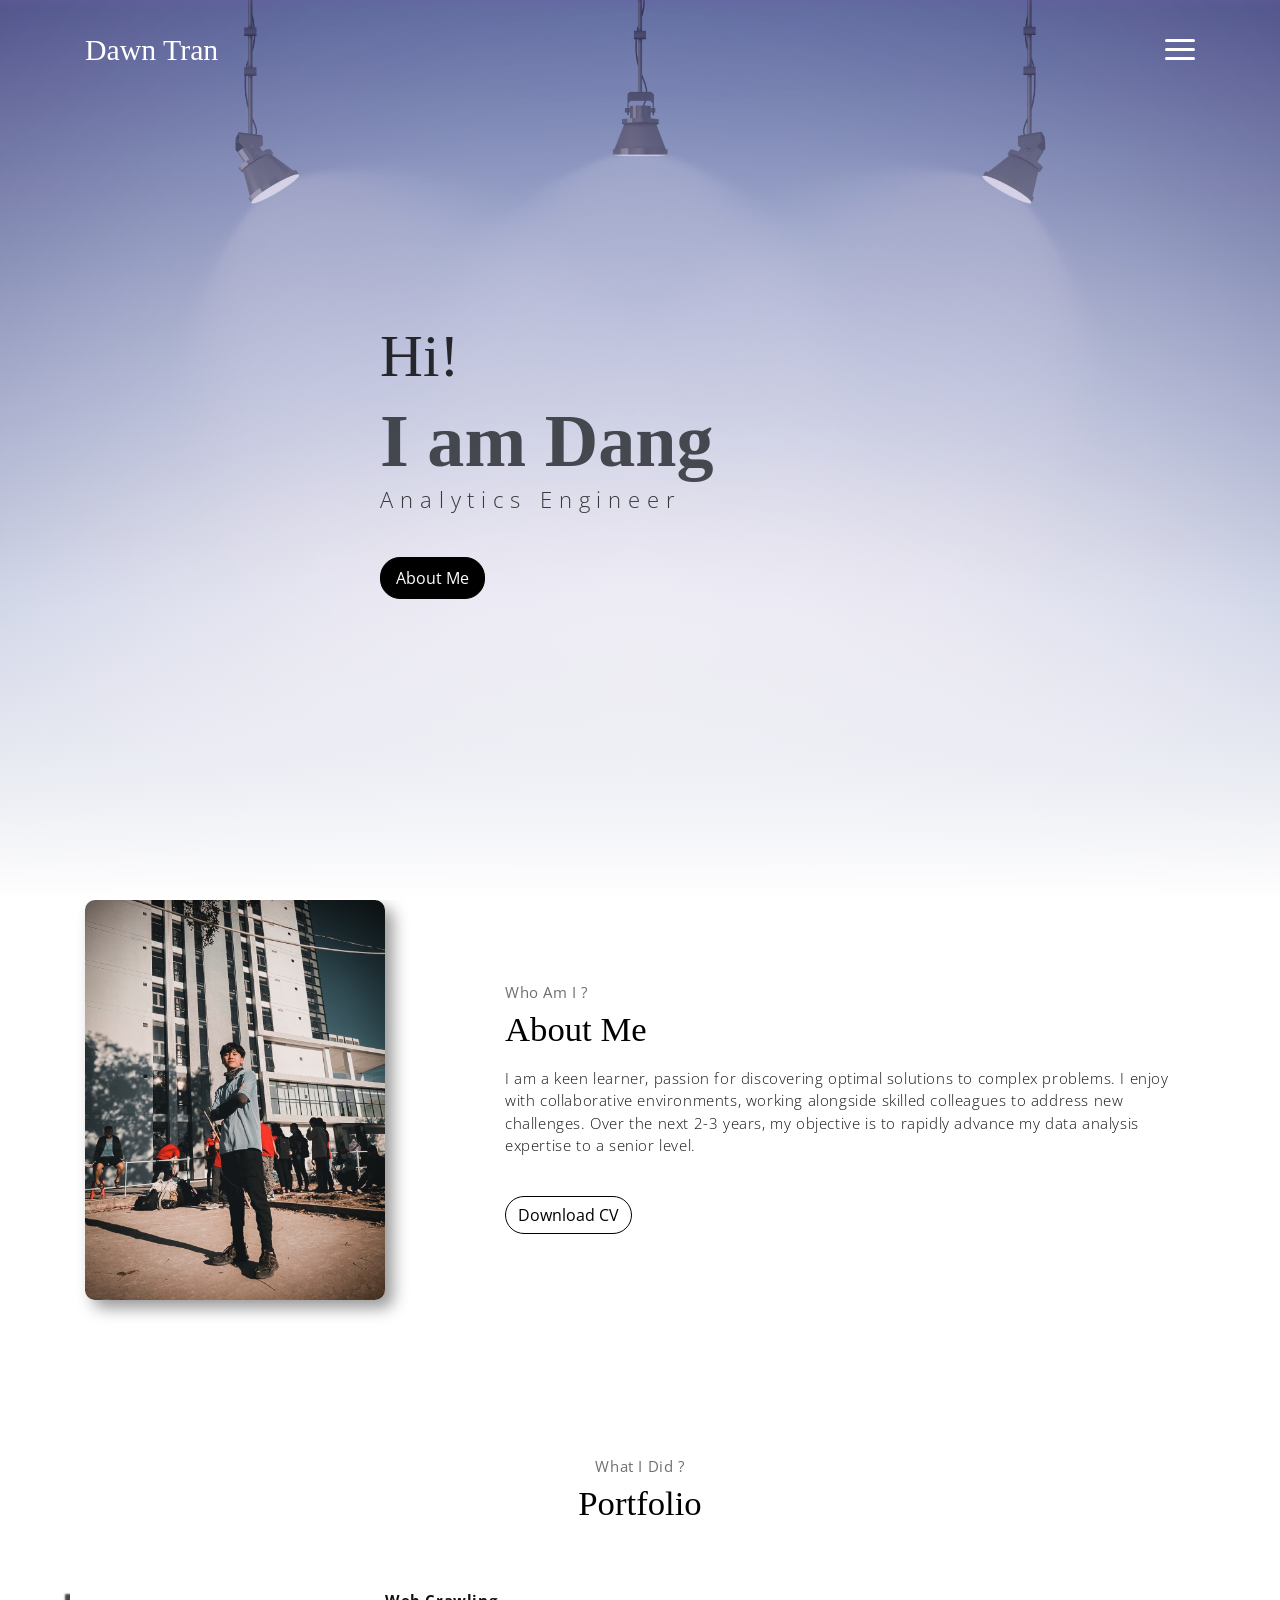
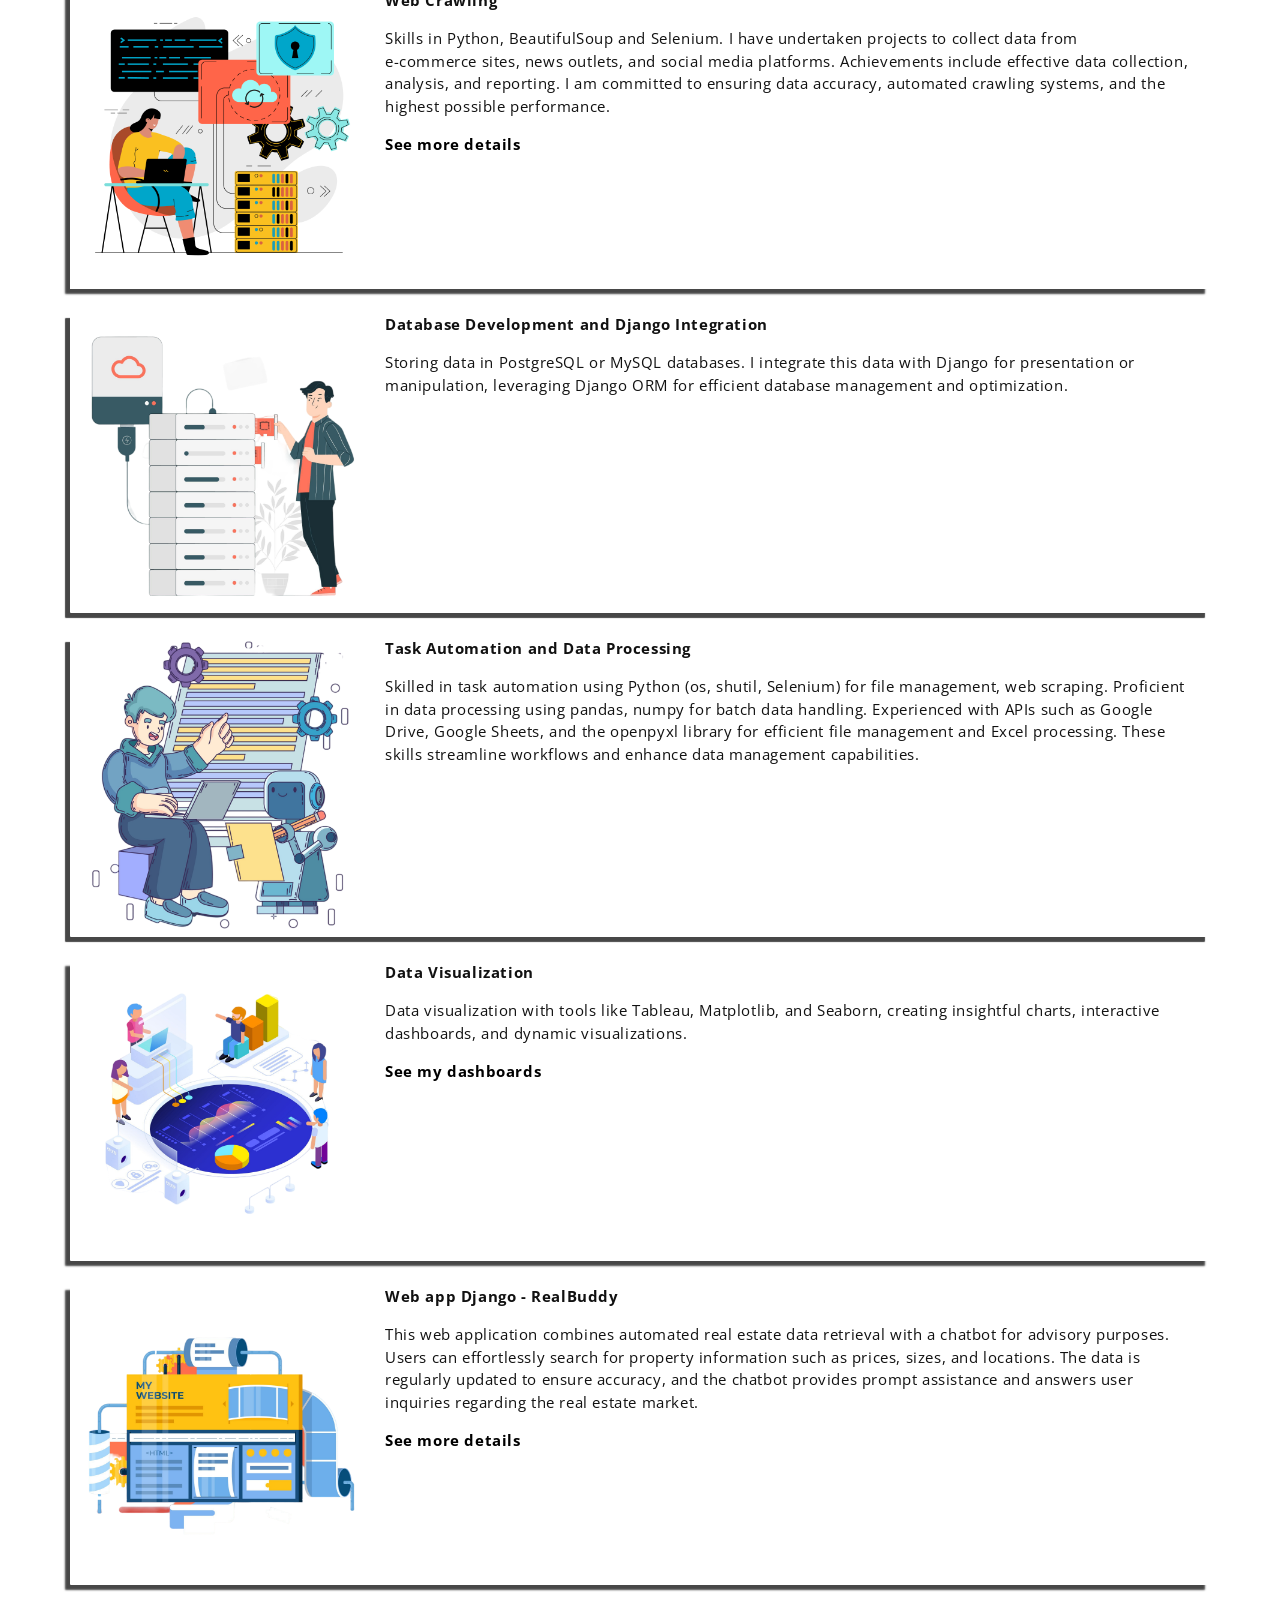
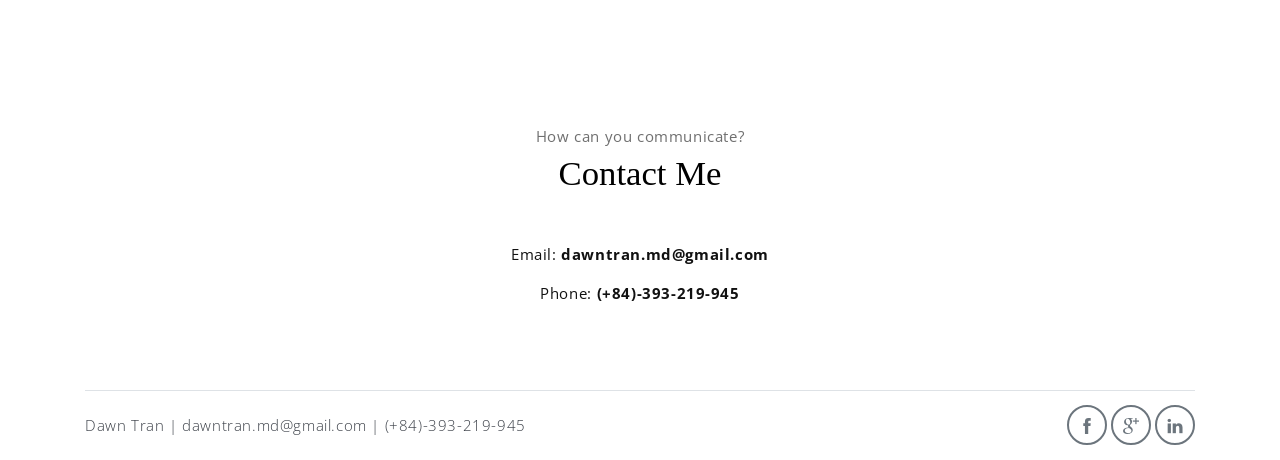
==== docs/index.html @ bd417474 "Initial commit: Portfolio website" ====
<!DOCTYPE html>
<html lang="en">
  <head>
    <meta charset="utf-8">
      <meta name="viewport" content="width=device-width, initial-scale=1, shrink-to-fit=no">
      <meta name="descirption" content="Start your development with Meyawo landing page.">
      <meta name="author" content="Devcrud">
      <title>Dawn Tran's Portfolio</title>
      <!-- font icons -->
      <link rel="stylesheet" href= 'dawntran/assets/vendors/themify-icons/css/themify-icons.css'>
      <!-- Bootstrap + Meyawo main styles -->
    <link rel="stylesheet" href='dawntran/assets/css/dawntran.css'>
    
  </head>
  <style>
    .hidden {
        display: none;
    }
    @media (max-width: 768px) {
      .btn_lang {
        margin-top: 10px; 
        margin-left: 10px;
      }
      .item_contact {
        width: 100px !important; 
        height: 24px
      }
    }

  </style>
  <body data-spy="scroll" data-target=".navbar" data-offset="40" id="home">
      <!-- Page Navbar -->
      <nav class="custom-navbar" data-spy="affix" data-offset-top="20">
        <div class="container">
            <a class="logo" href='index.html'>Dawn Tran</a>
              <ul class="nav">
                <!-- <li class="item">
                  <a class="link" href='index.html'>Home</a>
                </li> -->
                <li class="item en">
                  <a class="link" href='index.html#about'>About Me</a>
                </li>
                <li class="item vi hidden">
                  <a class="link" href='index.html#about'>Giới thiệu bản thân</a>
                </li>
                <li class="item">
                  <a class="link" href='index.html#portfolio'>Portfolio</a>
                </li>
                <li class="item en" style="width: 57px; height: 24px">
                  <a class="link" href='index.html#contact'>Contact</a>
                </li>
                <li class="item item_contact vi hidden" style="width: 57px; height: 24px">
                  <a class="link" href='index.html#contact'>Liên hệ</a>
                </li>
                <li class="item">
                  <button class="btn_lang" style="width:34px; height: 28px; " id="language-toggle">EN</button>
              </ul>
            <a href="javascript:void(0)" id="nav-toggle" class="hamburger hamburger--elastic">
              <div class="hamburger-box">
                <div class="hamburger-inner"></div>
              </div>
            </a>
        </div>    
      </nav><!-- End of Page Navbar -->
      
<script>
	function scrollToAbout() {
			var aboutSection = document.getElementById('about');
			aboutSection.scrollIntoView({ behavior: 'smooth' });
	}
</script>
<!-- page header -->
<header id="home" class="header">
  <div class="overlay"></div>
  <div class="header-content container en">
	  <h1 class="header-title">
		<span class="up">Hi!</span>
		<span class="down">I am Dang</span>
	  </h1>
	  <p class="header-subtitle">Analytics Engineer</p>            
	  <button class="btn btn-primary" onclick="scrollToAbout()">About Me</button>
  </div>
	<div class="header-content container vi hidden">
	  <h1 class="header-title">
		<span class="up">Xin chào!</span>
		<span class="down">Tôi là Đăng</span>
	  </h1>
	  <p class="header-subtitle">Analytics Engineer</p>            
	  <button class="btn btn-primary" onclick="scrollToAbout()">Giới thiệu bản thân</button>
  </div>
</header><!-- end of page header -->

<!-- about section -->
<section class="section pt-0" id="about">
<!-- container -->
<div class="container text-center">
	<!-- about wrapper -->
	<div class="about">
		<div class="about-img-holder">
			<img  style="width: 300px; border-radius: 10px;box-shadow:  8px 8px 16px #989898,
             -8px -8px 16px #ffffff;" src='dawntran/assets/imgs/homepage/avatar_1.jpg' class="about-img" alt="avartar.png">
		</div>
		<div class="about-caption" id="about">
			<p class="section-subtitle en">Who Am I ?</p>
			<h2 class="section-title mb-3 en">About Me</h2>
			<h2 class="section-title mb-3 vi hidden">Giới thiệu bản thân</h2>
			<p class="en">I am a keen learner, passion for discovering optimal solutions to complex problems. I enjoy with collaborative environments, working alongside skilled colleagues to address new challenges. Over the next 2-3 years, my objective is to rapidly advance my data analysis expertise to a senior level.              
			</p>			
			<p class="vi hidden">Bản thân là một người ham học hỏi, đam mê tìm tòi những phương án tốt nhất cho các vấn đề khó. Tôi thích hợp tác
				với những người đồng đội giỏi, cùng nhau giải quyết những vấn đề mới. Tôi đặt mục tiêu trong vòng 2-3 năm tới sẽ
				nhanh chóng tích luỹ thêm năng lực trở thành senior.     
			</p>
			<a href='https://drive.google.com/file/d/1zaRaPYZINPirm8lKAvwIvOWP4GGdQtu-/view?usp=drive_link' target="_blank" class="download-button en">
				<button class="btn-rounded btn btn-outline-primary mt-4">Download CV</button>
			</a>
			<a href='https://drive.google.com/file/d/1e5zpNw17yIeNvfDdBB56bNsGuX90ZvCi/view?usp=drive_link' target="_blank" class="download-button vi hidden">
				<button class="btn-rounded btn btn-outline-primary mt-4">Tải xuống CV</button>
			</a>
		</div>
	</div><!-- end of about wrapper -->
</div><!-- end of container -->
</section> <!-- end of about section -->

<!-- portfolio section -->
<section class="section" id="portfolio">
  <div class="container text-center">
	  <p class="section-subtitle en">What I Did ?</p>
	  <h6 class="section-title mb-6">Portfolio</h6>
	  <!-- row -->
	  <div class="row" style="border: #5e5e5e;border-radius: 1px;
		box-shadow:  -5px 5px 2px #474747,
								 5px -5px 2px #ffffff;">
		  <div class="col-md-3" style="padding-left: 0px;">
			  <a style="width: 300px; pointer-events: none;"  href='#' class="portfolio-card">
				  <img style="width: 300px;" src='dawntran/assets/imgs/homepage/data-crawling.jpg' class="portfolio-card-img" alt="Web Crawling">                      
			  </a>
		  </div>
			<div class="col-md-9 en" style="text-align: left; padding-left: 30px;">
				<p class="font-weight-normal"><strong>Web Crawling</strong></p>
				<p class="font-weight-normal">Skills in Python, BeautifulSoup and Selenium. I have undertaken projects to collect data from <br>e-commerce sites, news outlets, and social media platforms. Achievements include effective data collection, analysis, and reporting. I am committed to ensuring data accuracy, automated crawling systems, and the highest possible performance.</p>
				<p class="font-weight-normal"><strong><a href='data-scraping-real-estate.html'>See more details</a></strong></p>
		  </div>
			<div class="col-md-9 vi hidden" style="text-align: left; padding-left: 30px;">
				<p class="font-weight-normal"><strong>Thu thập dữ liệu Web</strong></p>
				<p class="font-weight-normal">Kiến thức và kĩ năng về Python, BeautifulSoup và Selenium đã giúp tôi đã thực hiện các dự án thu thập dữ liệu từ các trang thương mại điện tử, các trang tin tức và các nền tảng mạng xã hội. Bao gồm việc thu thập dữ liệu hiệu quả, phân tích và báo cáo dữ liệu đảm bảo độ chính xác của dữ liệu, các hệ thống tự động thu thập dữ liệu và hiệu suất cao nhất có thể.</p>
				<p class="font-weight-normal"><strong><a href='data-scraping-real-estate.html'>Xem chi tiết</a></strong></p>
		  </div>
	  </div><!-- end of row -->
		<br>
		<div class="row" style="border: #5e5e5e;border-radius: 1px;
		box-shadow:  -5px 5px 1px #474747,
								 5px -5px 1px #ffffff;">
		  <div class="col-md-3" style="padding-left: 0px;">
			  <a style="width: 300px;pointer-events: none;"  href='#' class="portfolio-card">
				  <img style="width: 300px;" src='dawntran/assets/imgs/homepage/data-storage.png' class="portfolio-card-img" alt="Web Crawling and Django Integration ">                      
			  </a>
		  </div>
			<div class="col-md-9 en" style="text-align: left; padding-left: 30px;">
				<p class="font-weight-normal"><strong>Database Development and Django Integration</strong></p>
				<p class="font-weight-normal">Storing data in PostgreSQL or MySQL databases. I integrate this data with Django for presentation or manipulation, leveraging Django ORM for efficient database management and optimization.</p>
		  </div>
			<div class="col-md-9 vi hidden" style="text-align: left; padding-left: 30px;">
				<p class="font-weight-normal"><strong>Xây dựng cơ sở dữ liệu và tích hợp dữ liệu với Django</strong></p>
				<p class="font-weight-normal">Lưu trữ dữ liệu trong cơ sở dữ liệu như PostgreSQL, MySQL. Tôi tích hợp dữ liệu này với Django để trình bày hoặc thao tác, tận dụng Django ORM để quản lý và tối ưu hóa cơ sở dữ liệu hiệu quả.</p>
		  </div>
	  </div><!-- end of row -->
		<br>
		<div class="row" style="border: #5e5e5e;border-radius: 1px;
		box-shadow:  -5px 5px 1px #474747,
								 5px -5px 1px #ffffff;">
		  <div class="col-md-3" style="padding-left: 0px;">
			  <a style="width: 300px;pointer-events: none;"  href='#' class="portfolio-card">
				  <img style="width: 300px;" src='dawntran/assets/imgs/homepage/task-automation.png' class="portfolio-card-img" alt="Task Automation and Data Processing">                      
			  </a>
		  </div>
			<div class="col-md-9 en" style="text-align: left; padding-left: 30px;">
				<p class="font-weight-normal"><strong>Task Automation and Data Processing</strong></p>
				<p class="font-weight-normal">Skilled in task automation using Python (os, shutil, Selenium) for file management, web scraping. Proficient in data processing using pandas, numpy for batch data handling. Experienced with APIs such as Google Drive, Google Sheets, and the openpyxl library for efficient file management and Excel processing. These skills streamline workflows and enhance data management capabilities.</p>
		  </div>
			<div class="col-md-9 vi hidden" style="text-align: left; padding-left: 30px;">
				<p class="font-weight-normal"><strong>Tự động hoá tác vụ với Python và Xử lí dữ liệu</strong></p>
				<p class="font-weight-normal">Có kỹ năng trong tự động hóa tác vụ sử dụng Python (os, shutil, Selenium) cho việc quản lý tệp tin, và web scraping. Thành thạo việc xử lý dữ liệu bằng pandas để xử lý dữ liệu hàng loạt. Có kinh nghiệm với các API như Google Drive, Google Sheets, và thư viện openpyxl để quản lý tệp tin và xử lý Excel hiệu quả. Những kỹ năng này giúp tối ưu hóa quy trình làm việc và nâng cao khả năng quản lý dữ liệu</p>
		  </div>
	  </div><!-- end of row -->
		<br>
		<div class="row" style="border: #5e5e5e;border-radius: 1px;
		box-shadow:  -5px 5px 2px #474747,
								 5px -5px 2px #ffffff;">
		  <div class="col-md-3" style="padding-left: 0px;">
			  <a style="width: 300px;pointer-events: none;"  href='#' class="portfolio-card">
				  <img style="width: 300px;" src='dawntran/assets/imgs/homepage/data-visualization.png' class="portfolio-card-img" alt="Data Visualization">                     
			  </a>
		  </div>
			<div class="col-md-9 en" style="text-align: left; padding-left: 30px;">
				<p class="font-weight-normal"><strong>Data Visualization</strong></p>
				<p class="font-weight-normal">Data visualization with tools like Tableau, Matplotlib, and Seaborn, creating insightful charts, interactive dashboards, and dynamic visualizations.</p>
				<p class="font-weight-normal"><strong><a href='menu-dashboard.html'>See my dashboards</a></strong></p>
		  </div>
			<div class="col-md-9 vi hidden" style="text-align: left; padding-left: 30px;">
				<p class="font-weight-normal"><strong>Trực quan hoá dữ liệu</strong></p>
				<p class="font-weight-normal">Trực quan hóa dữ liệu với các công cụ như Tableau, Matplotlib và Seaborn. Tạo ra các dashboard phục vụ các nhu cầu cụ thể.</p>
				<p class="font-weight-normal"><strong><a href='menu-dashboard.html'>Danh sách dashboard tại đây!</a></strong></p>
		  </div>
	  </div><!-- end of row -->
		<br>
		<div class="row" style="border: #5e5e5e;border-radius: 1px;
		box-shadow:  -5px 5px 2px #474747,
								 5px -5px 2px #ffffff;">
		  <div class="col-md-3" style="padding-left: 0px;">
			  <a style="width: 300px;pointer-events: none;"  href='#' class="portfolio-card">
				  <img style="width: 300px;" src='dawntran/assets/imgs/homepage/webapp.png' class="portfolio-card-img" alt="Web app Django - RealBuddy">                     
			  </a>
		  </div>
			<div class="col-md-9 en" style="text-align: left; padding-left: 30px;">
				<p class="font-weight-normal"><strong>Web app Django - RealBuddy</strong></p>
				<p class="font-weight-normal">This web application combines automated real estate data retrieval with a chatbot for advisory purposes. Users can effortlessly search for property information such as prices, sizes, and locations. The data is regularly updated to ensure accuracy, and the chatbot provides prompt assistance and answers user inquiries regarding the real estate market.</p>
				<p class="font-weight-normal"><strong><a href='webapp-real-estate.html'>See more details</a></strong></p>
		  </div>
			<div class="col-md-9 vi hidden" style="text-align: left; padding-left: 30px;">
				<p class="font-weight-normal"><strong>Web app Django - RealBuddy</strong></p>
				<p class="font-weight-normal">Ứng dụng web này kết hợp tự động hóa việc thu thập dữ liệu bất động sản với một chatbot để cung cấp tư vấn. Người dùng có thể dễ dàng tìm kiếm thông tin về bất động sản như giá cả, diện tích và vị trí. Dữ liệu được cập nhật thường xuyên để đảm bảo độ chính xác, và chatbot cung cấp hỗ trợ nhanh chóng và trả lời các câu hỏi của người dùng về thị trường bất động sản.</p>
				<p class="font-weight-normal"><strong><a href='webapp-real-estate.html'>Xem chi tiết</a></strong></p>
		  </div>
	  </div><!-- end of row -->
  </div><!-- end of container -->
</section> <!-- end of portfolio section -->

<!-- section contact -->
<section class="section" id="contact">
<div class="container text-center">
	<p class="section-subtitle en">How can you communicate?</p>
	<h6 class="section-title mb-5 en">Contact Me</h6>
	<h6 class="section-title mb-5 vi hidden">Liên hệ</h6>
	<!-- contact form -->
	<div class="contact-card en">
	  <p class="font-weight-normal">Email: <strong>dawntran.md@gmail.com</strong></p>
	  <p class="font-weight-normal">Phone: <strong>(+84)-393-219-945</strong></p>
	</div>
	<div class="contact-card vi hidden">
	  <p class="font-weight-normal">Email: <strong>dawntran.md@gmail.com</strong></p>
	  <p class="font-weight-normal">Số điện thoại: <strong>(+84)-393-219-945</strong></p>
	</div>
</div><!-- end of container -->
</section><!-- end of contact section -->
 
      <!-- footer -->
      <div class="container">
        <footer class="footer">       
          <p class="mb-0">Dawn Tran | dawntran.md@gmail.com | (+84)-393-219-945</p>
          <div class="social-links text-right m-auto ml-sm-auto">
              <a href="https://www.facebook.com/miinhdaang" target="_blank" class="link"><i class="ti-facebook"></i></a>
              <a href="https://mail.google.com/mail/?view=cm&fs=1&to=dawntran.md@gmail.com" target="_blank" class="link"><i class="ti-google"></i></a>
              <a href="https://www.linkedin.com/in/minhdangtc/" class="link"><i class="ti-linkedin"></i></a>
          </div>
        </footer>
      </div> <!-- end of page footer -->
    
    <!-- core  -->
      <script src='dawntran/assets/vendors/jquery/jquery-3.4.1.js'></script>
      <script src='dawntran/assets/vendors/bootstrap/bootstrap.bundle.js'></script>

      <!-- bootstrap 3 affix -->
    <script src='dawntran/assets/vendors/bootstrap/bootstrap.affix.js'></script>

    <!-- Meyawo js -->
    <script src='dawntran/assets/js/meyawo.js'></script>
    <script>
      document.getElementById('language-toggle').addEventListener('click', function() {
          var englishTexts = document.querySelectorAll('.en');
          var vietnameseTexts = document.querySelectorAll('.vi');
          var button = document.getElementById('language-toggle');
          
          englishTexts.forEach(function(text) {
              text.classList.toggle('hidden');
          });
          
          vietnameseTexts.forEach(function(text) {
              text.classList.toggle('hidden');
          });
  
          if (button.textContent === 'VI') {
              button.textContent = 'EN';
          } else {
              button.textContent = 'VI';
          }
      });
    </script>
  </body>
</html>
---- docs/dawntran/assets/vendors/themify-icons/css/themify-icons.css ----
@font-face {
	font-family: 'themify';
	src:url("../fonts/themify.eot?-fvbane");
	src:url("../fonts/themify.eot?#iefix-fvbane") format("embedded-opentype"),
		url("../fonts/themify.woff?-fvbane") format("woff"),
		url("../fonts/themify.ttf?-fvbane") format("truetype"),
		url("../fonts/themify.svg?-fvbane#themify") format("svg");
	font-weight: normal;
	font-style: normal;
}

[class^="ti-"], [class*=" ti-"] {
	font-family: 'themify';
	speak: none;
	font-style: normal;
	font-weight: normal;
	font-variant: normal;
	text-transform: none;
	line-height: 1;

	/* Better Font Rendering =========== */
	-webkit-font-smoothing: antialiased;
	-moz-osx-font-smoothing: grayscale;
}

.ti-wand:before {
	content: "\e600";
}
.ti-volume:before {
	content: "\e601";
}
.ti-user:before {
	content: "\e602";
}
.ti-unlock:before {
	content: "\e603";
}
.ti-unlink:before {
	content: "\e604";
}
.ti-trash:before {
	content: "\e605";
}
.ti-thought:before {
	content: "\e606";
}
.ti-target:before {
	content: "\e607";
}
.ti-tag:before {
	content: "\e608";
}
.ti-tablet:before {
	content: "\e609";
}
.ti-star:before {
	content: "\e60a";
}
.ti-spray:before {
	content: "\e60b";
}
.ti-signal:before {
	content: "\e60c";
}
.ti-shopping-cart:before {
	content: "\e60d";
}
.ti-shopping-cart-full:before {
	content: "\e60e";
}
.ti-settings:before {
	content: "\e60f";
}
.ti-search:before {
	content: "\e610";
}
.ti-zoom-in:before {
	content: "\e611";
}
.ti-zoom-out:before {
	content: "\e612";
}
.ti-cut:before {
	content: "\e613";
}
.ti-ruler:before {
	content: "\e614";
}
.ti-ruler-pencil:before {
	content: "\e615";
}
.ti-ruler-alt:before {
	content: "\e616";
}
.ti-bookmark:before {
	content: "\e617";
}
.ti-bookmark-alt:before {
	content: "\e618";
}
.ti-reload:before {
	content: "\e619";
}
.ti-plus:before {
	content: "\e61a";
}
.ti-pin:before {
	content: "\e61b";
}
.ti-pencil:before {
	content: "\e61c";
}
.ti-pencil-alt:before {
	content: "\e61d";
}
.ti-paint-roller:before {
	content: "\e61e";
}
.ti-paint-bucket:before {
	content: "\e61f";
}
.ti-na:before {
	content: "\e620";
}
.ti-mobile:before {
	content: "\e621";
}
.ti-minus:before {
	content: "\e622";
}
.ti-medall:before {
	content: "\e623";
}
.ti-medall-alt:before {
	content: "\e624";
}
.ti-marker:before {
	content: "\e625";
}
.ti-marker-alt:before {
	content: "\e626";
}
.ti-arrow-up:before {
	content: "\e627";
}
.ti-arrow-right:before {
	content: "\e628";
}
.ti-arrow-left:before {
	content: "\e629";
}
.ti-arrow-down:before {
	content: "\e62a";
}
.ti-lock:before {
	content: "\e62b";
}
.ti-location-arrow:before {
	content: "\e62c";
}
.ti-link:before {
	content: "\e62d";
}
.ti-layout:before {
	content: "\e62e";
}
.ti-layers:before {
	content: "\e62f";
}
.ti-layers-alt:before {
	content: "\e630";
}
.ti-key:before {
	content: "\e631";
}
.ti-import:before {
	content: "\e632";
}
.ti-image:before {
	content: "\e633";
}
.ti-heart:before {
	content: "\e634";
}
.ti-heart-broken:before {
	content: "\e635";
}
.ti-hand-stop:before {
	content: "\e636";
}
.ti-hand-open:before {
	content: "\e637";
}
.ti-hand-drag:before {
	content: "\e638";
}
.ti-folder:before {
	content: "\e639";
}
.ti-flag:before {
	content: "\e63a";
}
.ti-flag-alt:before {
	content: "\e63b";
}
.ti-flag-alt-2:before {
	content: "\e63c";
}
.ti-eye:before {
	content: "\e63d";
}
.ti-export:before {
	content: "\e63e";
}
.ti-exchange-vertical:before {
	content: "\e63f";
}
.ti-desktop:before {
	content: "\e640";
}
.ti-cup:before {
	content: "\e641";
}
.ti-crown:before {
	content: "\e642";
}
.ti-comments:before {
	content: "\e643";
}
.ti-comment:before {
	content: "\e644";
}
.ti-comment-alt:before {
	content: "\e645";
}
.ti-close:before {
	content: "\e646";
}
.ti-clip:before {
	content: "\e647";
}
.ti-angle-up:before {
	content: "\e648";
}
.ti-angle-right:before {
	content: "\e649";
}
.ti-angle-left:before {
	content: "\e64a";
}
.ti-angle-down:before {
	content: "\e64b";
}
.ti-check:before {
	content: "\e64c";
}
.ti-check-box:before {
	content: "\e64d";
}
.ti-camera:before {
	content: "\e64e";
}
.ti-announcement:before {
	content: "\e64f";
}
.ti-brush:before {
	content: "\e650";
}
.ti-briefcase:before {
	content: "\e651";
}
.ti-bolt:before {
	content: "\e652";
}
.ti-bolt-alt:before {
	content: "\e653";
}
.ti-blackboard:before {
	content: "\e654";
}
.ti-bag:before {
	content: "\e655";
}
.ti-move:before {
	content: "\e656";
}
.ti-arrows-vertical:before {
	content: "\e657";
}
.ti-arrows-horizontal:before {
	content: "\e658";
}
.ti-fullscreen:before {
	content: "\e659";
}
.ti-arrow-top-right:before {
	content: "\e65a";
}
.ti-arrow-top-left:before {
	content: "\e65b";
}
.ti-arrow-circle-up:before {
	content: "\e65c";
}
.ti-arrow-circle-right:before {
	content: "\e65d";
}
.ti-arrow-circle-left:before {
	content: "\e65e";
}
.ti-arrow-circle-down:before {
	content: "\e65f";
}
.ti-angle-double-up:before {
	content: "\e660";
}
.ti-angle-double-right:before {
	content: "\e661";
}
.ti-angle-double-left:before {
	content: "\e662";
}
.ti-angle-double-down:before {
	content: "\e663";
}
.ti-zip:before {
	content: "\e664";
}
.ti-world:before {
	content: "\e665";
}
.ti-wheelchair:before {
	content: "\e666";
}
.ti-view-list:before {
	content: "\e667";
}
.ti-view-list-alt:before {
	content: "\e668";
}
.ti-view-grid:before {
	content: "\e669";
}
.ti-uppercase:before {
	content: "\e66a";
}
.ti-upload:before {
	content: "\e66b";
}
.ti-underline:before {
	content: "\e66c";
}
.ti-truck:before {
	content: "\e66d";
}
.ti-timer:before {
	content: "\e66e";
}
.ti-ticket:before {
	content: "\e66f";
}
.ti-thumb-up:before {
	content: "\e670";
}
.ti-thumb-down:before {
	content: "\e671";
}
.ti-text:before {
	content: "\e672";
}
.ti-stats-up:before {
	content: "\e673";
}
.ti-stats-down:before {
	content: "\e674";
}
.ti-split-v:before {
	content: "\e675";
}
.ti-split-h:before {
	content: "\e676";
}
.ti-smallcap:before {
	content: "\e677";
}
.ti-shine:before {
	content: "\e678";
}
.ti-shift-right:before {
	content: "\e679";
}
.ti-shift-left:before {
	content: "\e67a";
}
.ti-shield:before {
	content: "\e67b";
}
.ti-notepad:before {
	content: "\e67c";
}
.ti-server:before {
	content: "\e67d";
}
.ti-quote-right:before {
	content: "\e67e";
}
.ti-quote-left:before {
	content: "\e67f";
}
.ti-pulse:before {
	content: "\e680";
}
.ti-printer:before {
	content: "\e681";
}
.ti-power-off:before {
	content: "\e682";
}
.ti-plug:before {
	content: "\e683";
}
.ti-pie-chart:before {
	content: "\e684";
}
.ti-paragraph:before {
	content: "\e685";
}
.ti-panel:before {
	content: "\e686";
}
.ti-package:before {
	content: "\e687";
}
.ti-music:before {
	content: "\e688";
}
.ti-music-alt:before {
	content: "\e689";
}
.ti-mouse:before {
	content: "\e68a";
}
.ti-mouse-alt:before {
	content: "\e68b";
}
.ti-money:before {
	content: "\e68c";
}
.ti-microphone:before {
	content: "\e68d";
}
.ti-menu:before {
	content: "\e68e";
}
.ti-menu-alt:before {
	content: "\e68f";
}
.ti-map:before {
	content: "\e690";
}
.ti-map-alt:before {
	content: "\e691";
}
.ti-loop:before {
	content: "\e692";
}
.ti-location-pin:before {
	content: "\e693";
}
.ti-list:before {
	content: "\e694";
}
.ti-light-bulb:before {
	content: "\e695";
}
.ti-Italic:before {
	content: "\e696";
}
.ti-info:before {
	content: "\e697";
}
.ti-infinite:before {
	content: "\e698";
}
.ti-id-badge:before {
	content: "\e699";
}
.ti-hummer:before {
	content: "\e69a";
}
.ti-home:before {
	content: "\e69b";
}
.ti-help:before {
	content: "\e69c";
}
.ti-headphone:before {
	content: "\e69d";
}
.ti-harddrives:before {
	content: "\e69e";
}
.ti-harddrive:before {
	content: "\e69f";
}
.ti-gift:before {
	content: "\e6a0";
}
.ti-game:before {
	content: "\e6a1";
}
.ti-filter:before {
	content: "\e6a2";
}
.ti-files:before {
	content: "\e6a3";
}
.ti-file:before {
	content: "\e6a4";
}
.ti-eraser:before {
	content: "\e6a5";
}
.ti-envelope:before {
	content: "\e6a6";
}
.ti-download:before {
	content: "\e6a7";
}
.ti-direction:before {
	content: "\e6a8";
}
.ti-direction-alt:before {
	content: "\e6a9";
}
.ti-dashboard:before {
	content: "\e6aa";
}
.ti-control-stop:before {
	content: "\e6ab";
}
.ti-control-shuffle:before {
	content: "\e6ac";
}
.ti-control-play:before {
	content: "\e6ad";
}
.ti-control-pause:before {
	content: "\e6ae";
}
.ti-control-forward:before {
	content: "\e6af";
}
.ti-control-backward:before {
	content: "\e6b0";
}
.ti-cloud:before {
	content: "\e6b1";
}
.ti-cloud-up:before {
	content: "\e6b2";
}
.ti-cloud-down:before {
	content: "\e6b3";
}
.ti-clipboard:before {
	content: "\e6b4";
}
.ti-car:before {
	content: "\e6b5";
}
.ti-calendar:before {
	content: "\e6b6";
}
.ti-book:before {
	content: "\e6b7";
}
.ti-bell:before {
	content: "\e6b8";
}
.ti-basketball:before {
	content: "\e6b9";
}
.ti-bar-chart:before {
	content: "\e6ba";
}
.ti-bar-chart-alt:before {
	content: "\e6bb";
}
.ti-back-right:before {
	content: "\e6bc";
}
.ti-back-left:before {
	content: "\e6bd";
}
.ti-arrows-corner:before {
	content: "\e6be";
}
.ti-archive:before {
	content: "\e6bf";
}
.ti-anchor:before {
	content: "\e6c0";
}
.ti-align-right:before {
	content: "\e6c1";
}
.ti-align-left:before {
	content: "\e6c2";
}
.ti-align-justify:before {
	content: "\e6c3";
}
.ti-align-center:before {
	content: "\e6c4";
}
.ti-alert:before {
	content: "\e6c5";
}
.ti-alarm-clock:before {
	content: "\e6c6";
}
.ti-agenda:before {
	content: "\e6c7";
}
.ti-write:before {
	content: "\e6c8";
}
.ti-window:before {
	content: "\e6c9";
}
.ti-widgetized:before {
	content: "\e6ca";
}
.ti-widget:before {
	content: "\e6cb";
}
.ti-widget-alt:before {
	content: "\e6cc";
}
.ti-wallet:before {
	content: "\e6cd";
}
.ti-video-clapper:before {
	content: "\e6ce";
}
.ti-video-camera:before {
	content: "\e6cf";
}
.ti-vector:before {
	content: "\e6d0";
}
.ti-themify-logo:before {
	content: "\e6d1";
}
.ti-themify-favicon:before {
	content: "\e6d2";
}
.ti-themify-favicon-alt:before {
	content: "\e6d3";
}
.ti-support:before {
	content: "\e6d4";
}
.ti-stamp:before {
	content: "\e6d5";
}
.ti-split-v-alt:before {
	content: "\e6d6";
}
.ti-slice:before {
	content: "\e6d7";
}
.ti-shortcode:before {
	content: "\e6d8";
}
.ti-shift-right-alt:before {
	content: "\e6d9";
}
.ti-shift-left-alt:before {
	content: "\e6da";
}
.ti-ruler-alt-2:before {
	content: "\e6db";
}
.ti-receipt:before {
	content: "\e6dc";
}
.ti-pin2:before {
	content: "\e6dd";
}
.ti-pin-alt:before {
	content: "\e6de";
}
.ti-pencil-alt2:before {
	content: "\e6df";
}
.ti-palette:before {
	content: "\e6e0";
}
.ti-more:before {
	content: "\e6e1";
}
.ti-more-alt:before {
	content: "\e6e2";
}
.ti-microphone-alt:before {
	content: "\e6e3";
}
.ti-magnet:before {
	content: "\e6e4";
}
.ti-line-double:before {
	content: "\e6e5";
}
.ti-line-dotted:before {
	content: "\e6e6";
}
.ti-line-dashed:before {
	content: "\e6e7";
}
.ti-layout-width-full:before {
	content: "\e6e8";
}
.ti-layout-width-default:before {
	content: "\e6e9";
}
.ti-layout-width-default-alt:before {
	content: "\e6ea";
}
.ti-layout-tab:before {
	content: "\e6eb";
}
.ti-layout-tab-window:before {
	content: "\e6ec";
}
.ti-layout-tab-v:before {
	content: "\e6ed";
}
.ti-layout-tab-min:before {
	content: "\e6ee";
}
.ti-layout-slider:before {
	content: "\e6ef";
}
.ti-layout-slider-alt:before {
	content: "\e6f0";
}
.ti-layout-sidebar-right:before {
	content: "\e6f1";
}
.ti-layout-sidebar-none:before {
	content: "\e6f2";
}
.ti-layout-sidebar-left:before {
	content: "\e6f3";
}
.ti-layout-placeholder:before {
	content: "\e6f4";
}
.ti-layout-menu:before {
	content: "\e6f5";
}
.ti-layout-menu-v:before {
	content: "\e6f6";
}
.ti-layout-menu-separated:before {
	content: "\e6f7";
}
.ti-layout-menu-full:before {
	content: "\e6f8";
}
.ti-layout-media-right-alt:before {
	content: "\e6f9";
}
.ti-layout-media-right:before {
	content: "\e6fa";
}
.ti-layout-media-overlay:before {
	content: "\e6fb";
}
.ti-layout-media-overlay-alt:before {
	content: "\e6fc";
}
.ti-layout-media-overlay-alt-2:before {
	content: "\e6fd";
}
.ti-layout-media-left-alt:before {
	content: "\e6fe";
}
.ti-layout-media-left:before {
	content: "\e6ff";
}
.ti-layout-media-center-alt:before {
	content: "\e700";
}
.ti-layout-media-center:before {
	content: "\e701";
}
.ti-layout-list-thumb:before {
	content: "\e702";
}
.ti-layout-list-thumb-alt:before {
	content: "\e703";
}
.ti-layout-list-post:before {
	content: "\e704";
}
.ti-layout-list-large-image:before {
	content: "\e705";
}
.ti-layout-line-solid:before {
	content: "\e706";
}
.ti-layout-grid4:before {
	content: "\e707";
}
.ti-layout-grid3:before {
	content: "\e708";
}
.ti-layout-grid2:before {
	content: "\e709";
}
.ti-layout-grid2-thumb:before {
	content: "\e70a";
}
.ti-layout-cta-right:before {
	content: "\e70b";
}
.ti-layout-cta-left:before {
	content: "\e70c";
}
.ti-layout-cta-center:before {
	content: "\e70d";
}
.ti-layout-cta-btn-right:before {
	content: "\e70e";
}
.ti-layout-cta-btn-left:before {
	content: "\e70f";
}
.ti-layout-column4:before {
	content: "\e710";
}
.ti-layout-column3:before {
	content: "\e711";
}
.ti-layout-column2:before {
	content: "\e712";
}
.ti-layout-accordion-separated:before {
	content: "\e713";
}
.ti-layout-accordion-merged:before {
	content: "\e714";
}
.ti-layout-accordion-list:before {
	content: "\e715";
}
.ti-ink-pen:before {
	content: "\e716";
}
.ti-info-alt:before {
	content: "\e717";
}
.ti-help-alt:before {
	content: "\e718";
}
.ti-headphone-alt:before {
	content: "\e719";
}
.ti-hand-point-up:before {
	content: "\e71a";
}
.ti-hand-point-right:before {
	content: "\e71b";
}
.ti-hand-point-left:before {
	content: "\e71c";
}
.ti-hand-point-down:before {
	content: "\e71d";
}
.ti-gallery:before {
	content: "\e71e";
}
.ti-face-smile:before {
	content: "\e71f";
}
.ti-face-sad:before {
	content: "\e720";
}
.ti-credit-card:before {
	content: "\e721";
}
.ti-control-skip-forward:before {
	content: "\e722";
}
.ti-control-skip-backward:before {
	content: "\e723";
}
.ti-control-record:before {
	content: "\e724";
}
.ti-control-eject:before {
	content: "\e725";
}
.ti-comments-smiley:before {
	content: "\e726";
}
.ti-brush-alt:before {
	content: "\e727";
}
.ti-youtube:before {
	content: "\e728";
}
.ti-vimeo:before {
	content: "\e729";
}
.ti-twitter:before {
	content: "\e72a";
}
.ti-time:before {
	content: "\e72b";
}
.ti-tumblr:before {
	content: "\e72c";
}
.ti-skype:before {
	content: "\e72d";
}
.ti-share:before {
	content: "\e72e";
}
.ti-share-alt:before {
	content: "\e72f";
}
.ti-rocket:before {
	content: "\e730";
}
.ti-pinterest:before {
	content: "\e731";
}
.ti-new-window:before {
	content: "\e732";
}
.ti-microsoft:before {
	content: "\e733";
}
.ti-list-ol:before {
	content: "\e734";
}
.ti-linkedin:before {
	content: "\e735";
}
.ti-layout-sidebar-2:before {
	content: "\e736";
}
.ti-layout-grid4-alt:before {
	content: "\e737";
}
.ti-layout-grid3-alt:before {
	content: "\e738";
}
.ti-layout-grid2-alt:before {
	content: "\e739";
}
.ti-layout-column4-alt:before {
	content: "\e73a";
}
.ti-layout-column3-alt:before {
	content: "\e73b";
}
.ti-layout-column2-alt:before {
	content: "\e73c";
}
.ti-instagram:before {
	content: "\e73d";
}
.ti-google:before {
	content: "\e73e";
}
.ti-github:before {
	content: "\e73f";
}
.ti-flickr:before {
	content: "\e740";
}
.ti-facebook:before {
	content: "\e741";
}
.ti-dropbox:before {
	content: "\e742";
}
.ti-dribbble:before {
	content: "\e743";
}
.ti-apple:before {
	content: "\e744";
}
.ti-android:before {
	content: "\e745";
}
.ti-save:before {
	content: "\e746";
}
.ti-save-alt:before {
	content: "\e747";
}
.ti-yahoo:before {
	content: "\e748";
}
.ti-wordpress:before {
	content: "\e749";
}
.ti-vimeo-alt:before {
	content: "\e74a";
}
.ti-twitter-alt:before {
	content: "\e74b";
}
.ti-tumblr-alt:before {
	content: "\e74c";
}
.ti-trello:before {
	content: "\e74d";
}
.ti-stack-overflow:before {
	content: "\e74e";
}
.ti-soundcloud:before {
	content: "\e74f";
}
.ti-sharethis:before {
	content: "\e750";
}
.ti-sharethis-alt:before {
	content: "\e751";
}
.ti-reddit:before {
	content: "\e752";
}
.ti-pinterest-alt:before {
	content: "\e753";
}
.ti-microsoft-alt:before {
	content: "\e754";
}
.ti-linux:before {
	content: "\e755";
}
.ti-jsfiddle:before {
	content: "\e756";
}
.ti-joomla:before {
	content: "\e757";
}
.ti-html5:before {
	content: "\e758";
}
.ti-flickr-alt:before {
	content: "\e759";
}
.ti-email:before {
	content: "\e75a";
}
.ti-drupal:before {
	content: "\e75b";
}
.ti-dropbox-alt:before {
	content: "\e75c";
}
.ti-css3:before {
	content: "\e75d";
}
.ti-rss:before {
	content: "\e75e";
}
.ti-rss-alt:before {
	content: "\e75f";
}
---- docs/dawntran/assets/css/dawntran.css ----
@charset "UTF-8";
/*!
=========================================================
* Meyawo Landing page
=========================================================

* Copyright: 2019 DevCRUD (https://devcrud.com)
* Licensed: (https://devcrud.com/licenses)
* Coded by www.devcrud.com

=========================================================

* The above copyright notice and this permission notice shall be included in all copies or substantial portions of the Software.
*/
@import url("https://fonts.googleapis.com/css?family=Baloo+Paaji|Open+Sans:300,300i,400,400i,600,600i,700,700i");
:root {
  --blue: #1e549f;
  --indigo: #000000;
  --purple: #6f42c1;
  --pink: #e83e8c;
  --red: #ec185d;
  --orange: #ff6d02;
  --yellow: #ffc107;
  --green: #1bb74f;
  --teal: #20c997;
  --cyan: #17a2b8;
  --white: #fff;
  --gray: #6c757d;
  --gray-dark: #393e46;
  --primary: #000000;
  --secondary: #393e46;
  --success: #1bb74f;
  --info: #17a2b8;
  --warning: #ff6d02;
  --danger: #ec185d;
  --light: #f8f9fa;
  --dark: #212529;
  --breakpoint-xs: 0;
  --breakpoint-sm: 576px;
  --breakpoint-md: 768px;
  --breakpoint-lg: 992px;
  --breakpoint-xl: 1200px;
  --font-family-sans-serif: "Open Sans", sans-serif;
  --font-family-monospace: SFMono-Regular, Menlo, Monaco, Consolas, "Liberation Mono", "Courier New", monospace;
}

*,
*::before,
*::after {
  box-sizing: border-box;
}

html {
  font-family: sans-serif;
  line-height: 1.15;
  -webkit-text-size-adjust: 100%;
  -webkit-tap-highlight-color: rgba(0, 0, 0, 0);
}

article, aside, figcaption, figure, footer, header, hgroup, main, nav, section {
  display: block;
}

body {
  margin: 0;
  font-family: "Open Sans", sans-serif;
  font-size: 1rem;
  font-weight: 400;
  line-height: 1.5;
  color: #212529;
  text-align: left;
  background-color: #fff;
}

[tabindex="-1"]:focus {
  outline: 0 !important;
}

hr {
  box-sizing: content-box;
  height: 0;
  overflow: visible;
}

h1, h2, h3, h4, h5, h6 {
  margin-top: 0;
  margin-bottom: 0.5rem;
}

p {
  margin-top: 0;
  margin-bottom: 1rem;
}

abbr[title],
abbr[data-original-title] {
  text-decoration: underline;
  -webkit-text-decoration: underline dotted;
          text-decoration: underline dotted;
  cursor: help;
  border-bottom: 0;
  -webkit-text-decoration-skip-ink: none;
          text-decoration-skip-ink: none;
}

address {
  margin-bottom: 1rem;
  font-style: normal;
  line-height: inherit;
}

ol,
ul,
dl {
  margin-top: 0;
  margin-bottom: 1rem;
}

ol ol,
ul ul,
ol ul,
ul ol {
  margin-bottom: 0;
}

dt {
  font-weight: 700;
}

dd {
  margin-bottom: .5rem;
  margin-left: 0;
}

blockquote {
  margin: 0 0 1rem;
}

b,
strong {
  font-weight: bolder;
}

small {
  font-size: 80%;
}

sub,
sup {
  position: relative;
  font-size: 75%;
  line-height: 0;
  vertical-align: baseline;
}

sub {
  bottom: -.25em;
}

sup {
  top: -.5em;
}

a {
  color: #000000;
  text-decoration: none;
  background-color: transparent;
}

a:hover {
  color: #493f75;
  text-decoration: none;
}

a:not([href]):not([tabindex]) {
  color: inherit;
  text-decoration: none;
}

a:not([href]):not([tabindex]):hover, a:not([href]):not([tabindex]):focus {
  color: inherit;
  text-decoration: none;
}

a:not([href]):not([tabindex]):focus {
  outline: 0;
}

pre,
code,
kbd,
samp {
  font-family: SFMono-Regular, Menlo, Monaco, Consolas, "Liberation Mono", "Courier New", monospace;
  font-size: 1em;
}

pre {
  margin-top: 0;
  margin-bottom: 1rem;
  overflow: auto;
}

figure {
  margin: 0 0 1rem;
}

img {
  vertical-align: middle;
  border-style: none;
}

svg {
  overflow: hidden;
  vertical-align: middle;
}

table {
  border-collapse: collapse;
}

caption {
  padding-top: 0.75rem;
  padding-bottom: 0.75rem;
  color: #6c757d;
  text-align: left;
  caption-side: bottom;
}

th {
  text-align: inherit;
}

label {
  display: inline-block;
  margin-bottom: 0.5rem;
}

button {
  border-radius: 0;
}

button:focus {
  outline: 1px dotted;
  outline: 5px auto -webkit-focus-ring-color;
}

input,
button,
select,
optgroup,
textarea {
  margin: 0;
  font-family: inherit;
  font-size: inherit;
  line-height: inherit;
}

button,
input {
  overflow: visible;
}

button,
select {
  text-transform: none;
}

select {
  word-wrap: normal;
}

button,
[type="button"],
[type="reset"],
[type="submit"] {
  -webkit-appearance: button;
}

button:not(:disabled),
[type="button"]:not(:disabled),
[type="reset"]:not(:disabled),
[type="submit"]:not(:disabled) {
  cursor: pointer;
}

button::-moz-focus-inner,
[type="button"]::-moz-focus-inner,
[type="reset"]::-moz-focus-inner,
[type="submit"]::-moz-focus-inner {
  padding: 0;
  border-style: none;
}

input[type="radio"],
input[type="checkbox"] {
  box-sizing: border-box;
  padding: 0;
}

input[type="date"],
input[type="time"],
input[type="datetime-local"],
input[type="month"] {
  -webkit-appearance: listbox;
}

textarea {
  overflow: auto;
  resize: vertical;
}

fieldset {
  min-width: 0;
  padding: 0;
  margin: 0;
  border: 0;
}

legend {
  display: block;
  width: 100%;
  max-width: 100%;
  padding: 0;
  margin-bottom: .5rem;
  font-size: 1.5rem;
  line-height: inherit;
  color: inherit;
  white-space: normal;
}

progress {
  vertical-align: baseline;
}

[type="number"]::-webkit-inner-spin-button,
[type="number"]::-webkit-outer-spin-button {
  height: auto;
}

[type="search"] {
  outline-offset: -2px;
  -webkit-appearance: none;
}

[type="search"]::-webkit-search-decoration {
  -webkit-appearance: none;
}

::-webkit-file-upload-button {
  font: inherit;
  -webkit-appearance: button;
}

output {
  display: inline-block;
}

summary {
  display: list-item;
  cursor: pointer;
}

template {
  display: none;
}

[hidden] {
  display: none !important;
}

h1, h2, h3, h4, h5, h6,
.h1, .h2, .h3, .h4, .h5, .h6 {
  margin-bottom: 0.5rem;
  font-weight: 500;
  line-height: 1.2;
}

h1, .h1 {
  font-size: 2.5rem;
}

h2, .h2 {
  font-size: 2rem;
}

h3, .h3 {
  font-size: 1.75rem;
}

h4, .h4 {
  font-size: 1.5rem;
}

h5, .h5 {
  font-size: 1.25rem;
}

h6, .h6 {
  font-size: 1rem;
}

.lead {
  font-size: 1.25rem;
  font-weight: 300;
}

.display-1 {
  font-size: 6rem;
  font-weight: 300;
  line-height: 1.2;
}

.display-2 {
  font-size: 5.5rem;
  font-weight: 300;
  line-height: 1.2;
}

.display-3 {
  font-size: 4.5rem;
  font-weight: 300;
  line-height: 1.2;
}

.display-4 {
  font-size: 3.5rem;
  font-weight: 300;
  line-height: 1.2;
}

hr {
  margin-top: 1rem;
  margin-bottom: 1rem;
  border: 0;
  border-top: 1px solid rgba(0, 0, 0, 0.1);
}

small,
.small {
  font-size: 80%;
  font-weight: 400;
}

mark,
.mark {
  padding: 0.2em;
  background-color: #fcf8e3;
}

.list-unstyled {
  padding-left: 0;
  list-style: none;
}

.list-inline {
  padding-left: 0;
  list-style: none;
}

.list-inline-item {
  display: inline-block;
}

.list-inline-item:not(:last-child) {
  margin-right: 0.5rem;
}

.initialism {
  font-size: 90%;
  text-transform: uppercase;
}

.blockquote {
  margin-bottom: 1rem;
  font-size: 1.25rem;
}

.blockquote-footer {
  display: block;
  font-size: 80%;
  color: #6c757d;
}

.blockquote-footer::before {
  content: "\2014\00A0";
}

.img-fluid {
  max-width: 100%;
  height: auto;
}

.img-thumbnail {
  padding: 0.25rem;
  background-color: #fff;
  border: 1px solid #dee2e6;
  border-radius: 0.25rem;
  max-width: 100%;
  height: auto;
}

.figure {
  display: inline-block;
}

.figure-img {
  margin-bottom: 0.5rem;
  line-height: 1;
}

.figure-caption {
  font-size: 90%;
  color: #6c757d;
}

code {
  font-size: 87.5%;
  color: #e83e8c;
  word-break: break-word;
}

a > code {
  color: inherit;
}

kbd {
  padding: 0.2rem 0.4rem;
  font-size: 87.5%;
  color: #fff;
  background-color: #212529;
  border-radius: 0.2rem;
}

kbd kbd {
  padding: 0;
  font-size: 100%;
  font-weight: 700;
}

pre {
  display: block;
  font-size: 87.5%;
  color: #212529;
}

pre code {
  font-size: inherit;
  color: inherit;
  word-break: normal;
}

.pre-scrollable {
  max-height: 340px;
  overflow-y: scroll;
}

.container {
  width: 100%;
  padding-right: 15px;
  padding-left: 15px;
  margin-right: auto;
  margin-left: auto;
}

@media (min-width: 576px) {
  .container {
    max-width: 540px;
  }
}

@media (min-width: 768px) {
  .container {
    max-width: 720px;
  }
}

@media (min-width: 992px) {
  .container {
    max-width: 960px;
  }
}

@media (min-width: 1200px) {
  .container {
    max-width: 1140px;
  }
}

.container-fluid {
  width: 100%;
  padding-right: 15px;
  padding-left: 15px;
  margin-right: auto;
  margin-left: auto;
}

.row {
  display: -webkit-box;
  display: -webkit-flex;
  display: -ms-flexbox;
  display: flex;
  -webkit-flex-wrap: wrap;
      -ms-flex-wrap: wrap;
          flex-wrap: wrap;
  margin-right: -15px;
  margin-left: -15px;
}

.no-gutters {
  margin-right: 0;
  margin-left: 0;
}

.no-gutters > .col,
.no-gutters > [class*="col-"] {
  padding-right: 0;
  padding-left: 0;
}

.col-1, .col-2, .col-3, .col-4, .col-5, .col-6, .col-7, .col-8, .col-9, .col-10, .col-11, .col-12, .col,
.col-auto, .col-sm-1, .col-sm-2, .col-sm-3, .col-sm-4, .col-sm-5, .col-sm-6, .col-sm-7, .col-sm-8, .col-sm-9, .col-sm-10, .col-sm-11, .col-sm-12, .col-sm,
.col-sm-auto, .col-md-1, .col-md-2, .col-md-3, .col-md-4, .col-md-5, .col-md-6, .col-md-7, .col-md-8, .col-md-9, .col-md-10, .col-md-11, .col-md-12, .col-md,
.col-md-auto, .col-lg-1, .col-lg-2, .col-lg-3, .col-lg-4, .col-lg-5, .col-lg-6, .col-lg-7, .col-lg-8, .col-lg-9, .col-lg-10, .col-lg-11, .col-lg-12, .col-lg,
.col-lg-auto, .col-xl-1, .col-xl-2, .col-xl-3, .col-xl-4, .col-xl-5, .col-xl-6, .col-xl-7, .col-xl-8, .col-xl-9, .col-xl-10, .col-xl-11, .col-xl-12, .col-xl,
.col-xl-auto {
  position: relative;
  width: 100%;
  padding-right: 15px;
  padding-left: 15px;
}

/* .col {
  -webkit-flex-basis: 0;
      -ms-flex-preferred-size: 0;
          flex-basis: 0;
  -webkit-box-flex: 1;
  -webkit-flex-grow: 1;
      -ms-flex-positive: 1;
          flex-grow: 1;
  max-width: 100%;
} */

.col-auto {
  -webkit-box-flex: 0;
  -webkit-flex: 0 0 auto;
      -ms-flex: 0 0 auto;
          flex: 0 0 auto;
  width: auto;
  max-width: 100%;
}

.col-1 {
  -webkit-box-flex: 0;
  -webkit-flex: 0 0 8.33333%;
      -ms-flex: 0 0 8.33333%;
          flex: 0 0 8.33333%;
  max-width: 8.33333%;
}

.col-2 {
  -webkit-box-flex: 0;
  -webkit-flex: 0 0 16.66667%;
      -ms-flex: 0 0 16.66667%;
          flex: 0 0 16.66667%;
  max-width: 16.66667%;
}

.col-3 {
  -webkit-box-flex: 0;
  -webkit-flex: 0 0 25%;
      -ms-flex: 0 0 25%;
          flex: 0 0 25%;
  max-width: 25%;
}

.col-4 {
  -webkit-box-flex: 0;
  -webkit-flex: 0 0 33.33333%;
      -ms-flex: 0 0 33.33333%;
          flex: 0 0 33.33333%;
  max-width: 33.33333%;
}

.col-5 {
  -webkit-box-flex: 0;
  -webkit-flex: 0 0 41.66667%;
      -ms-flex: 0 0 41.66667%;
          flex: 0 0 41.66667%;
  max-width: 41.66667%;
}

.col-6 {
  -webkit-box-flex: 0;
  -webkit-flex: 0 0 50%;
      -ms-flex: 0 0 50%;
          flex: 0 0 50%;
  max-width: 50%;
}

.col-7 {
  -webkit-box-flex: 0;
  -webkit-flex: 0 0 58.33333%;
      -ms-flex: 0 0 58.33333%;
          flex: 0 0 58.33333%;
  max-width: 58.33333%;
}

.col-8 {
  -webkit-box-flex: 0;
  -webkit-flex: 0 0 66.66667%;
      -ms-flex: 0 0 66.66667%;
          flex: 0 0 66.66667%;
  max-width: 66.66667%;
}

.col-9 {
  -webkit-box-flex: 0;
  -webkit-flex: 0 0 75%;
      -ms-flex: 0 0 75%;
          flex: 0 0 75%;
  max-width: 75%;
}

.col-10 {
  -webkit-box-flex: 0;
  -webkit-flex: 0 0 83.33333%;
      -ms-flex: 0 0 83.33333%;
          flex: 0 0 83.33333%;
  max-width: 83.33333%;
}

.col-11 {
  -webkit-box-flex: 0;
  -webkit-flex: 0 0 91.66667%;
      -ms-flex: 0 0 91.66667%;
          flex: 0 0 91.66667%;
  max-width: 91.66667%;
}

.col-12 {
  -webkit-box-flex: 0;
  -webkit-flex: 0 0 100%;
      -ms-flex: 0 0 100%;
          flex: 0 0 100%;
  max-width: 100%;
}

.order-first {
  -webkit-box-ordinal-group: 0;
  -webkit-order: -1;
      -ms-flex-order: -1;
          order: -1;
}

.order-last {
  -webkit-box-ordinal-group: 14;
  -webkit-order: 13;
      -ms-flex-order: 13;
          order: 13;
}

.order-0 {
  -webkit-box-ordinal-group: 1;
  -webkit-order: 0;
      -ms-flex-order: 0;
          order: 0;
}

.order-1 {
  -webkit-box-ordinal-group: 2;
  -webkit-order: 1;
      -ms-flex-order: 1;
          order: 1;
}

.order-2 {
  -webkit-box-ordinal-group: 3;
  -webkit-order: 2;
      -ms-flex-order: 2;
          order: 2;
}

.order-3 {
  -webkit-box-ordinal-group: 4;
  -webkit-order: 3;
      -ms-flex-order: 3;
          order: 3;
}

.order-4 {
  -webkit-box-ordinal-group: 5;
  -webkit-order: 4;
      -ms-flex-order: 4;
          order: 4;
}

.order-5 {
  -webkit-box-ordinal-group: 6;
  -webkit-order: 5;
      -ms-flex-order: 5;
          order: 5;
}

.order-6 {
  -webkit-box-ordinal-group: 7;
  -webkit-order: 6;
      -ms-flex-order: 6;
          order: 6;
}

.order-7 {
  -webkit-box-ordinal-group: 8;
  -webkit-order: 7;
      -ms-flex-order: 7;
          order: 7;
}

.order-8 {
  -webkit-box-ordinal-group: 9;
  -webkit-order: 8;
      -ms-flex-order: 8;
          order: 8;
}

.order-9 {
  -webkit-box-ordinal-group: 10;
  -webkit-order: 9;
      -ms-flex-order: 9;
          order: 9;
}

.order-10 {
  -webkit-box-ordinal-group: 11;
  -webkit-order: 10;
      -ms-flex-order: 10;
          order: 10;
}

.order-11 {
  -webkit-box-ordinal-group: 12;
  -webkit-order: 11;
      -ms-flex-order: 11;
          order: 11;
}

.order-12 {
  -webkit-box-ordinal-group: 13;
  -webkit-order: 12;
      -ms-flex-order: 12;
          order: 12;
}

.offset-1 {
  margin-left: 8.33333%;
}

.offset-2 {
  margin-left: 16.66667%;
}

.offset-3 {
  margin-left: 25%;
}

.offset-4 {
  margin-left: 33.33333%;
}

.offset-5 {
  margin-left: 41.66667%;
}

.offset-6 {
  margin-left: 50%;
}

.offset-7 {
  margin-left: 58.33333%;
}

.offset-8 {
  margin-left: 66.66667%;
}

.offset-9 {
  margin-left: 75%;
}

.offset-10 {
  margin-left: 83.33333%;
}

.offset-11 {
  margin-left: 91.66667%;
}

@media (min-width: 576px) {
  .col-sm {
    -webkit-flex-basis: 0;
        -ms-flex-preferred-size: 0;
            flex-basis: 0;
    -webkit-box-flex: 1;
    -webkit-flex-grow: 1;
        -ms-flex-positive: 1;
            flex-grow: 1;
    max-width: 100%;
  }
  .col-sm-auto {
    -webkit-box-flex: 0;
    -webkit-flex: 0 0 auto;
        -ms-flex: 0 0 auto;
            flex: 0 0 auto;
    width: auto;
    max-width: 100%;
  }
  .col-sm-1 {
    -webkit-box-flex: 0;
    -webkit-flex: 0 0 8.33333%;
        -ms-flex: 0 0 8.33333%;
            flex: 0 0 8.33333%;
    max-width: 8.33333%;
  }
  .col-sm-2 {
    -webkit-box-flex: 0;
    -webkit-flex: 0 0 16.66667%;
        -ms-flex: 0 0 16.66667%;
            flex: 0 0 16.66667%;
    max-width: 16.66667%;
  }
  .col-sm-3 {
    -webkit-box-flex: 0;
    -webkit-flex: 0 0 25%;
        -ms-flex: 0 0 25%;
            flex: 0 0 25%;
    max-width: 25%;
  }
  .col-sm-4 {
    -webkit-box-flex: 0;
    -webkit-flex: 0 0 33.33333%;
        -ms-flex: 0 0 33.33333%;
            flex: 0 0 33.33333%;
    max-width: 33.33333%;
  }
  .col-sm-5 {
    -webkit-box-flex: 0;
    -webkit-flex: 0 0 41.66667%;
        -ms-flex: 0 0 41.66667%;
            flex: 0 0 41.66667%;
    max-width: 41.66667%;
  }
  .col-sm-6 {
    -webkit-box-flex: 0;
    -webkit-flex: 0 0 50%;
        -ms-flex: 0 0 50%;
            flex: 0 0 50%;
    max-width: 50%;
  }
  .col-sm-7 {
    -webkit-box-flex: 0;
    -webkit-flex: 0 0 58.33333%;
        -ms-flex: 0 0 58.33333%;
            flex: 0 0 58.33333%;
    max-width: 58.33333%;
  }
  .col-sm-8 {
    -webkit-box-flex: 0;
    -webkit-flex: 0 0 66.66667%;
        -ms-flex: 0 0 66.66667%;
            flex: 0 0 66.66667%;
    max-width: 66.66667%;
  }
  .col-sm-9 {
    -webkit-box-flex: 0;
    -webkit-flex: 0 0 75%;
        -ms-flex: 0 0 75%;
            flex: 0 0 75%;
    max-width: 75%;
  }
  .col-sm-10 {
    -webkit-box-flex: 0;
    -webkit-flex: 0 0 83.33333%;
        -ms-flex: 0 0 83.33333%;
            flex: 0 0 83.33333%;
    max-width: 83.33333%;
  }
  .col-sm-11 {
    -webkit-box-flex: 0;
    -webkit-flex: 0 0 91.66667%;
        -ms-flex: 0 0 91.66667%;
            flex: 0 0 91.66667%;
    max-width: 91.66667%;
  }
  .col-sm-12 {
    -webkit-box-flex: 0;
    -webkit-flex: 0 0 100%;
        -ms-flex: 0 0 100%;
            flex: 0 0 100%;
    max-width: 100%;
  }
  .order-sm-first {
    -webkit-box-ordinal-group: 0;
    -webkit-order: -1;
        -ms-flex-order: -1;
            order: -1;
  }
  .order-sm-last {
    -webkit-box-ordinal-group: 14;
    -webkit-order: 13;
        -ms-flex-order: 13;
            order: 13;
  }
  .order-sm-0 {
    -webkit-box-ordinal-group: 1;
    -webkit-order: 0;
        -ms-flex-order: 0;
            order: 0;
  }
  .order-sm-1 {
    -webkit-box-ordinal-group: 2;
    -webkit-order: 1;
        -ms-flex-order: 1;
            order: 1;
  }
  .order-sm-2 {
    -webkit-box-ordinal-group: 3;
    -webkit-order: 2;
        -ms-flex-order: 2;
            order: 2;
  }
  .order-sm-3 {
    -webkit-box-ordinal-group: 4;
    -webkit-order: 3;
        -ms-flex-order: 3;
            order: 3;
  }
  .order-sm-4 {
    -webkit-box-ordinal-group: 5;
    -webkit-order: 4;
        -ms-flex-order: 4;
            order: 4;
  }
  .order-sm-5 {
    -webkit-box-ordinal-group: 6;
    -webkit-order: 5;
        -ms-flex-order: 5;
            order: 5;
  }
  .order-sm-6 {
    -webkit-box-ordinal-group: 7;
    -webkit-order: 6;
        -ms-flex-order: 6;
            order: 6;
  }
  .order-sm-7 {
    -webkit-box-ordinal-group: 8;
    -webkit-order: 7;
        -ms-flex-order: 7;
            order: 7;
  }
  .order-sm-8 {
    -webkit-box-ordinal-group: 9;
    -webkit-order: 8;
        -ms-flex-order: 8;
            order: 8;
  }
  .order-sm-9 {
    -webkit-box-ordinal-group: 10;
    -webkit-order: 9;
        -ms-flex-order: 9;
            order: 9;
  }
  .order-sm-10 {
    -webkit-box-ordinal-group: 11;
    -webkit-order: 10;
        -ms-flex-order: 10;
            order: 10;
  }
  .order-sm-11 {
    -webkit-box-ordinal-group: 12;
    -webkit-order: 11;
        -ms-flex-order: 11;
            order: 11;
  }
  .order-sm-12 {
    -webkit-box-ordinal-group: 13;
    -webkit-order: 12;
        -ms-flex-order: 12;
            order: 12;
  }
  .offset-sm-0 {
    margin-left: 0;
  }
  .offset-sm-1 {
    margin-left: 8.33333%;
  }
  .offset-sm-2 {
    margin-left: 16.66667%;
  }
  .offset-sm-3 {
    margin-left: 25%;
  }
  .offset-sm-4 {
    margin-left: 33.33333%;
  }
  .offset-sm-5 {
    margin-left: 41.66667%;
  }
  .offset-sm-6 {
    margin-left: 50%;
  }
  .offset-sm-7 {
    margin-left: 58.33333%;
  }
  .offset-sm-8 {
    margin-left: 66.66667%;
  }
  .offset-sm-9 {
    margin-left: 75%;
  }
  .offset-sm-10 {
    margin-left: 83.33333%;
  }
  .offset-sm-11 {
    margin-left: 91.66667%;
  }
}

@media (min-width: 768px) {
  .col-md {
    -webkit-flex-basis: 0;
        -ms-flex-preferred-size: 0;
            flex-basis: 0;
    -webkit-box-flex: 1;
    -webkit-flex-grow: 1;
        -ms-flex-positive: 1;
            flex-grow: 1;
    max-width: 100%;
  }
  .col-md-auto {
    -webkit-box-flex: 0;
    -webkit-flex: 0 0 auto;
        -ms-flex: 0 0 auto;
            flex: 0 0 auto;
    width: auto;
    max-width: 100%;
  }
  .col-md-1 {
    -webkit-box-flex: 0;
    -webkit-flex: 0 0 8.33333%;
        -ms-flex: 0 0 8.33333%;
            flex: 0 0 8.33333%;
    max-width: 8.33333%;
  }
  .col-md-2 {
    -webkit-box-flex: 0;
    -webkit-flex: 0 0 16.66667%;
        -ms-flex: 0 0 16.66667%;
            flex: 0 0 16.66667%;
    max-width: 16.66667%;
  }
  .col-md-3 {
    -webkit-box-flex: 0;
    -webkit-flex: 0 0 25%;
        -ms-flex: 0 0 25%;
            flex: 0 0 25%;
    max-width: 25%;
  }
  .col-md-4 {
    -webkit-box-flex: 0;
    -webkit-flex: 0 0 33.33333%;
        -ms-flex: 0 0 33.33333%;
            flex: 0 0 33.33333%;
    max-width: 33.33333%;
  }
  .col-md-5 {
    -webkit-box-flex: 0;
    -webkit-flex: 0 0 41.66667%;
        -ms-flex: 0 0 41.66667%;
            flex: 0 0 41.66667%;
    max-width: 41.66667%;
  }
  .col-md-6 {
    -webkit-box-flex: 0;
    -webkit-flex: 0 0 50%;
        -ms-flex: 0 0 50%;
            flex: 0 0 50%;
    max-width: 50%;
  }
  .col-md-7 {
    -webkit-box-flex: 0;
    -webkit-flex: 0 0 58.33333%;
        -ms-flex: 0 0 58.33333%;
            flex: 0 0 58.33333%;
    max-width: 58.33333%;
  }
  .col-md-8 {
    -webkit-box-flex: 0;
    -webkit-flex: 0 0 66.66667%;
        -ms-flex: 0 0 66.66667%;
            flex: 0 0 66.66667%;
    max-width: 66.66667%;
  }
  .col-md-9 {
    -webkit-box-flex: 0;
    -webkit-flex: 0 0 75%;
        -ms-flex: 0 0 75%;
            flex: 0 0 75%;
    max-width: 75%;
  }
  .col-md-10 {
    -webkit-box-flex: 0;
    -webkit-flex: 0 0 83.33333%;
        -ms-flex: 0 0 83.33333%;
            flex: 0 0 83.33333%;
    max-width: 83.33333%;
  }
  .col-md-11 {
    -webkit-box-flex: 0;
    -webkit-flex: 0 0 91.66667%;
        -ms-flex: 0 0 91.66667%;
            flex: 0 0 91.66667%;
    max-width: 91.66667%;
  }
  .col-md-12 {
    -webkit-box-flex: 0;
    -webkit-flex: 0 0 100%;
        -ms-flex: 0 0 100%;
            flex: 0 0 100%;
    max-width: 100%;
  }
  .order-md-first {
    -webkit-box-ordinal-group: 0;
    -webkit-order: -1;
        -ms-flex-order: -1;
            order: -1;
  }
  .order-md-last {
    -webkit-box-ordinal-group: 14;
    -webkit-order: 13;
        -ms-flex-order: 13;
            order: 13;
  }
  .order-md-0 {
    -webkit-box-ordinal-group: 1;
    -webkit-order: 0;
        -ms-flex-order: 0;
            order: 0;
  }
  .order-md-1 {
    -webkit-box-ordinal-group: 2;
    -webkit-order: 1;
        -ms-flex-order: 1;
            order: 1;
  }
  .order-md-2 {
    -webkit-box-ordinal-group: 3;
    -webkit-order: 2;
        -ms-flex-order: 2;
            order: 2;
  }
  .order-md-3 {
    -webkit-box-ordinal-group: 4;
    -webkit-order: 3;
        -ms-flex-order: 3;
            order: 3;
  }
  .order-md-4 {
    -webkit-box-ordinal-group: 5;
    -webkit-order: 4;
        -ms-flex-order: 4;
            order: 4;
  }
  .order-md-5 {
    -webkit-box-ordinal-group: 6;
    -webkit-order: 5;
        -ms-flex-order: 5;
            order: 5;
  }
  .order-md-6 {
    -webkit-box-ordinal-group: 7;
    -webkit-order: 6;
        -ms-flex-order: 6;
            order: 6;
  }
  .order-md-7 {
    -webkit-box-ordinal-group: 8;
    -webkit-order: 7;
        -ms-flex-order: 7;
            order: 7;
  }
  .order-md-8 {
    -webkit-box-ordinal-group: 9;
    -webkit-order: 8;
        -ms-flex-order: 8;
            order: 8;
  }
  .order-md-9 {
    -webkit-box-ordinal-group: 10;
    -webkit-order: 9;
        -ms-flex-order: 9;
            order: 9;
  }
  .order-md-10 {
    -webkit-box-ordinal-group: 11;
    -webkit-order: 10;
        -ms-flex-order: 10;
            order: 10;
  }
  .order-md-11 {
    -webkit-box-ordinal-group: 12;
    -webkit-order: 11;
        -ms-flex-order: 11;
            order: 11;
  }
  .order-md-12 {
    -webkit-box-ordinal-group: 13;
    -webkit-order: 12;
        -ms-flex-order: 12;
            order: 12;
  }
  .offset-md-0 {
    margin-left: 0;
  }
  .offset-md-1 {
    margin-left: 8.33333%;
  }
  .offset-md-2 {
    margin-left: 16.66667%;
  }
  .offset-md-3 {
    margin-left: 25%;
  }
  .offset-md-4 {
    margin-left: 33.33333%;
  }
  .offset-md-5 {
    margin-left: 41.66667%;
  }
  .offset-md-6 {
    margin-left: 50%;
  }
  .offset-md-7 {
    margin-left: 58.33333%;
  }
  .offset-md-8 {
    margin-left: 66.66667%;
  }
  .offset-md-9 {
    margin-left: 75%;
  }
  .offset-md-10 {
    margin-left: 83.33333%;
  }
  .offset-md-11 {
    margin-left: 91.66667%;
  }
}

@media (min-width: 992px) {
  .col-lg {
    -webkit-flex-basis: 0;
        -ms-flex-preferred-size: 0;
            flex-basis: 0;
    -webkit-box-flex: 1;
    -webkit-flex-grow: 1;
        -ms-flex-positive: 1;
            flex-grow: 1;
    max-width: 100%;
  }
  .col-lg-auto {
    -webkit-box-flex: 0;
    -webkit-flex: 0 0 auto;
        -ms-flex: 0 0 auto;
            flex: 0 0 auto;
    width: auto;
    max-width: 100%;
  }
  .col-lg-1 {
    -webkit-box-flex: 0;
    -webkit-flex: 0 0 8.33333%;
        -ms-flex: 0 0 8.33333%;
            flex: 0 0 8.33333%;
    max-width: 8.33333%;
  }
  .col-lg-2 {
    -webkit-box-flex: 0;
    -webkit-flex: 0 0 16.66667%;
        -ms-flex: 0 0 16.66667%;
            flex: 0 0 16.66667%;
    max-width: 16.66667%;
  }
  .col-lg-3 {
    -webkit-box-flex: 0;
    -webkit-flex: 0 0 25%;
        -ms-flex: 0 0 25%;
            flex: 0 0 25%;
    max-width: 25%;
  }
  .col-lg-4 {
    -webkit-box-flex: 0;
    -webkit-flex: 0 0 33.33333%;
        -ms-flex: 0 0 33.33333%;
            flex: 0 0 33.33333%;
    max-width: 33.33333%;
  }
  .col-lg-5 {
    -webkit-box-flex: 0;
    -webkit-flex: 0 0 41.66667%;
        -ms-flex: 0 0 41.66667%;
            flex: 0 0 41.66667%;
    max-width: 41.66667%;
  }
  .col-lg-6 {
    -webkit-box-flex: 0;
    -webkit-flex: 0 0 50%;
        -ms-flex: 0 0 50%;
            flex: 0 0 50%;
    max-width: 50%;
  }
  .col-lg-7 {
    -webkit-box-flex: 0;
    -webkit-flex: 0 0 58.33333%;
        -ms-flex: 0 0 58.33333%;
            flex: 0 0 58.33333%;
    max-width: 58.33333%;
  }
  .col-lg-8 {
    -webkit-box-flex: 0;
    -webkit-flex: 0 0 66.66667%;
        -ms-flex: 0 0 66.66667%;
            flex: 0 0 66.66667%;
    max-width: 66.66667%;
  }
  .col-lg-9 {
    -webkit-box-flex: 0;
    -webkit-flex: 0 0 75%;
        -ms-flex: 0 0 75%;
            flex: 0 0 75%;
    max-width: 75%;
  }
  .col-lg-10 {
    -webkit-box-flex: 0;
    -webkit-flex: 0 0 83.33333%;
        -ms-flex: 0 0 83.33333%;
            flex: 0 0 83.33333%;
    max-width: 83.33333%;
  }
  .col-lg-11 {
    -webkit-box-flex: 0;
    -webkit-flex: 0 0 91.66667%;
        -ms-flex: 0 0 91.66667%;
            flex: 0 0 91.66667%;
    max-width: 91.66667%;
  }
  .col-lg-12 {
    -webkit-box-flex: 0;
    -webkit-flex: 0 0 100%;
        -ms-flex: 0 0 100%;
            flex: 0 0 100%;
    max-width: 100%;
  }
  .order-lg-first {
    -webkit-box-ordinal-group: 0;
    -webkit-order: -1;
        -ms-flex-order: -1;
            order: -1;
  }
  .order-lg-last {
    -webkit-box-ordinal-group: 14;
    -webkit-order: 13;
        -ms-flex-order: 13;
            order: 13;
  }
  .order-lg-0 {
    -webkit-box-ordinal-group: 1;
    -webkit-order: 0;
        -ms-flex-order: 0;
            order: 0;
  }
  .order-lg-1 {
    -webkit-box-ordinal-group: 2;
    -webkit-order: 1;
        -ms-flex-order: 1;
            order: 1;
  }
  .order-lg-2 {
    -webkit-box-ordinal-group: 3;
    -webkit-order: 2;
        -ms-flex-order: 2;
            order: 2;
  }
  .order-lg-3 {
    -webkit-box-ordinal-group: 4;
    -webkit-order: 3;
        -ms-flex-order: 3;
            order: 3;
  }
  .order-lg-4 {
    -webkit-box-ordinal-group: 5;
    -webkit-order: 4;
        -ms-flex-order: 4;
            order: 4;
  }
  .order-lg-5 {
    -webkit-box-ordinal-group: 6;
    -webkit-order: 5;
        -ms-flex-order: 5;
            order: 5;
  }
  .order-lg-6 {
    -webkit-box-ordinal-group: 7;
    -webkit-order: 6;
        -ms-flex-order: 6;
            order: 6;
  }
  .order-lg-7 {
    -webkit-box-ordinal-group: 8;
    -webkit-order: 7;
        -ms-flex-order: 7;
            order: 7;
  }
  .order-lg-8 {
    -webkit-box-ordinal-group: 9;
    -webkit-order: 8;
        -ms-flex-order: 8;
            order: 8;
  }
  .order-lg-9 {
    -webkit-box-ordinal-group: 10;
    -webkit-order: 9;
        -ms-flex-order: 9;
            order: 9;
  }
  .order-lg-10 {
    -webkit-box-ordinal-group: 11;
    -webkit-order: 10;
        -ms-flex-order: 10;
            order: 10;
  }
  .order-lg-11 {
    -webkit-box-ordinal-group: 12;
    -webkit-order: 11;
        -ms-flex-order: 11;
            order: 11;
  }
  .order-lg-12 {
    -webkit-box-ordinal-group: 13;
    -webkit-order: 12;
        -ms-flex-order: 12;
            order: 12;
  }
  .offset-lg-0 {
    margin-left: 0;
  }
  .offset-lg-1 {
    margin-left: 8.33333%;
  }
  .offset-lg-2 {
    margin-left: 16.66667%;
  }
  .offset-lg-3 {
    margin-left: 25%;
  }
  .offset-lg-4 {
    margin-left: 33.33333%;
  }
  .offset-lg-5 {
    margin-left: 41.66667%;
  }
  .offset-lg-6 {
    margin-left: 50%;
  }
  .offset-lg-7 {
    margin-left: 58.33333%;
  }
  .offset-lg-8 {
    margin-left: 66.66667%;
  }
  .offset-lg-9 {
    margin-left: 75%;
  }
  .offset-lg-10 {
    margin-left: 83.33333%;
  }
  .offset-lg-11 {
    margin-left: 91.66667%;
  }
}

@media (min-width: 1200px) {
  .col-xl {
    -webkit-flex-basis: 0;
        -ms-flex-preferred-size: 0;
            flex-basis: 0;
    -webkit-box-flex: 1;
    -webkit-flex-grow: 1;
        -ms-flex-positive: 1;
            flex-grow: 1;
    max-width: 100%;
  }
  .col-xl-auto {
    -webkit-box-flex: 0;
    -webkit-flex: 0 0 auto;
        -ms-flex: 0 0 auto;
            flex: 0 0 auto;
    width: auto;
    max-width: 100%;
  }
  .col-xl-1 {
    -webkit-box-flex: 0;
    -webkit-flex: 0 0 8.33333%;
        -ms-flex: 0 0 8.33333%;
            flex: 0 0 8.33333%;
    max-width: 8.33333%;
  }
  .col-xl-2 {
    -webkit-box-flex: 0;
    -webkit-flex: 0 0 16.66667%;
        -ms-flex: 0 0 16.66667%;
            flex: 0 0 16.66667%;
    max-width: 16.66667%;
  }
  .col-xl-3 {
    -webkit-box-flex: 0;
    -webkit-flex: 0 0 25%;
        -ms-flex: 0 0 25%;
            flex: 0 0 25%;
    max-width: 25%;
  }
  .col-xl-4 {
    -webkit-box-flex: 0;
    -webkit-flex: 0 0 33.33333%;
        -ms-flex: 0 0 33.33333%;
            flex: 0 0 33.33333%;
    max-width: 33.33333%;
  }
  .col-xl-5 {
    -webkit-box-flex: 0;
    -webkit-flex: 0 0 41.66667%;
        -ms-flex: 0 0 41.66667%;
            flex: 0 0 41.66667%;
    max-width: 41.66667%;
  }
  .col-xl-6 {
    -webkit-box-flex: 0;
    -webkit-flex: 0 0 50%;
        -ms-flex: 0 0 50%;
            flex: 0 0 50%;
    max-width: 50%;
  }
  .col-xl-7 {
    -webkit-box-flex: 0;
    -webkit-flex: 0 0 58.33333%;
        -ms-flex: 0 0 58.33333%;
            flex: 0 0 58.33333%;
    max-width: 58.33333%;
  }
  .col-xl-8 {
    -webkit-box-flex: 0;
    -webkit-flex: 0 0 66.66667%;
        -ms-flex: 0 0 66.66667%;
            flex: 0 0 66.66667%;
    max-width: 66.66667%;
  }
  .col-xl-9 {
    -webkit-box-flex: 0;
    -webkit-flex: 0 0 75%;
        -ms-flex: 0 0 75%;
            flex: 0 0 75%;
    max-width: 75%;
  }
  .col-xl-10 {
    -webkit-box-flex: 0;
    -webkit-flex: 0 0 83.33333%;
        -ms-flex: 0 0 83.33333%;
            flex: 0 0 83.33333%;
    max-width: 83.33333%;
  }
  .col-xl-11 {
    -webkit-box-flex: 0;
    -webkit-flex: 0 0 91.66667%;
        -ms-flex: 0 0 91.66667%;
            flex: 0 0 91.66667%;
    max-width: 91.66667%;
  }
  .col-xl-12 {
    -webkit-box-flex: 0;
    -webkit-flex: 0 0 100%;
        -ms-flex: 0 0 100%;
            flex: 0 0 100%;
    max-width: 100%;
  }
  .order-xl-first {
    -webkit-box-ordinal-group: 0;
    -webkit-order: -1;
        -ms-flex-order: -1;
            order: -1;
  }
  .order-xl-last {
    -webkit-box-ordinal-group: 14;
    -webkit-order: 13;
        -ms-flex-order: 13;
            order: 13;
  }
  .order-xl-0 {
    -webkit-box-ordinal-group: 1;
    -webkit-order: 0;
        -ms-flex-order: 0;
            order: 0;
  }
  .order-xl-1 {
    -webkit-box-ordinal-group: 2;
    -webkit-order: 1;
        -ms-flex-order: 1;
            order: 1;
  }
  .order-xl-2 {
    -webkit-box-ordinal-group: 3;
    -webkit-order: 2;
        -ms-flex-order: 2;
            order: 2;
  }
  .order-xl-3 {
    -webkit-box-ordinal-group: 4;
    -webkit-order: 3;
        -ms-flex-order: 3;
            order: 3;
  }
  .order-xl-4 {
    -webkit-box-ordinal-group: 5;
    -webkit-order: 4;
        -ms-flex-order: 4;
            order: 4;
  }
  .order-xl-5 {
    -webkit-box-ordinal-group: 6;
    -webkit-order: 5;
        -ms-flex-order: 5;
            order: 5;
  }
  .order-xl-6 {
    -webkit-box-ordinal-group: 7;
    -webkit-order: 6;
        -ms-flex-order: 6;
            order: 6;
  }
  .order-xl-7 {
    -webkit-box-ordinal-group: 8;
    -webkit-order: 7;
        -ms-flex-order: 7;
            order: 7;
  }
  .order-xl-8 {
    -webkit-box-ordinal-group: 9;
    -webkit-order: 8;
        -ms-flex-order: 8;
            order: 8;
  }
  .order-xl-9 {
    -webkit-box-ordinal-group: 10;
    -webkit-order: 9;
        -ms-flex-order: 9;
            order: 9;
  }
  .order-xl-10 {
    -webkit-box-ordinal-group: 11;
    -webkit-order: 10;
        -ms-flex-order: 10;
            order: 10;
  }
  .order-xl-11 {
    -webkit-box-ordinal-group: 12;
    -webkit-order: 11;
        -ms-flex-order: 11;
            order: 11;
  }
  .order-xl-12 {
    -webkit-box-ordinal-group: 13;
    -webkit-order: 12;
        -ms-flex-order: 12;
            order: 12;
  }
  .offset-xl-0 {
    margin-left: 0;
  }
  .offset-xl-1 {
    margin-left: 8.33333%;
  }
  .offset-xl-2 {
    margin-left: 16.66667%;
  }
  .offset-xl-3 {
    margin-left: 25%;
  }
  .offset-xl-4 {
    margin-left: 33.33333%;
  }
  .offset-xl-5 {
    margin-left: 41.66667%;
  }
  .offset-xl-6 {
    margin-left: 50%;
  }
  .offset-xl-7 {
    margin-left: 58.33333%;
  }
  .offset-xl-8 {
    margin-left: 66.66667%;
  }
  .offset-xl-9 {
    margin-left: 75%;
  }
  .offset-xl-10 {
    margin-left: 83.33333%;
  }
  .offset-xl-11 {
    margin-left: 91.66667%;
  }
}
.tab {
  padding-left: 2em;
}
.table {
  width: 100%;
  margin-bottom: 1rem;
  color: #212529;
}

.table th,
.table td {
  padding: 0.75rem;
  vertical-align: top;
  border-top: 1px solid #dee2e6;
}

.table thead th {
  vertical-align: bottom;
  border-bottom: 2px solid #dee2e6;
}

.table tbody + tbody {
  border-top: 2px solid #dee2e6;
}

.table-sm th,
.table-sm td {
  padding: 0.3rem;
}

.table-bordered {
  border: 1px solid #dee2e6;
}

.table-bordered th,
.table-bordered td {
  border: 1px solid #dee2e6;
}

.table-bordered thead th,
.table-bordered thead td {
  border-bottom-width: 2px;
}

.table-borderless th,
.table-borderless td,
.table-borderless thead th,
.table-borderless tbody + tbody {
  border: 0;
}

.table-striped tbody tr:nth-of-type(odd) {
  background-color: rgba(0, 0, 0, 0.05);
}

.table-hover tbody tr:hover {
  color: #212529;
  background-color: rgba(0, 0, 0, 0.075);
}

.table-primary,
.table-primary > th,
.table-primary > td {
  background-color: #d5d1e6;
}

.table-primary th,
.table-primary td,
.table-primary thead th,
.table-primary tbody + tbody {
  border-color: #b1a9d1;
}

.table-hover .table-primary:hover {
  background-color: #c6c0dd;
}

.table-hover .table-primary:hover > td,
.table-hover .table-primary:hover > th {
  background-color: #c6c0dd;
}

.table-secondary,
.table-secondary > th,
.table-secondary > td {
  background-color: #c8c9cb;
}

.table-secondary th,
.table-secondary td,
.table-secondary thead th,
.table-secondary tbody + tbody {
  border-color: #989b9f;
}

.table-hover .table-secondary:hover {
  background-color: #bbbcbf;
}

.table-hover .table-secondary:hover > td,
.table-hover .table-secondary:hover > th {
  background-color: #bbbcbf;
}

.table-success,
.table-success > th,
.table-success > td {
  background-color: #bfebce;
}

.table-success th,
.table-success td,
.table-success thead th,
.table-success tbody + tbody {
  border-color: #88daa3;
}

.table-hover .table-success:hover {
  background-color: #ace5bf;
}

.table-hover .table-success:hover > td,
.table-hover .table-success:hover > th {
  background-color: #ace5bf;
}

.table-info,
.table-info > th,
.table-info > td {
  background-color: #bee5eb;
}

.table-info th,
.table-info td,
.table-info thead th,
.table-info tbody + tbody {
  border-color: #86cfda;
}

.table-hover .table-info:hover {
  background-color: #abdde5;
}

.table-hover .table-info:hover > td,
.table-hover .table-info:hover > th {
  background-color: #abdde5;
}

.table-warning,
.table-warning > th,
.table-warning > td {
  background-color: #ffd6b8;
}

.table-warning th,
.table-warning td,
.table-warning thead th,
.table-warning tbody + tbody {
  border-color: #ffb37b;
}

.table-hover .table-warning:hover {
  background-color: #ffc79f;
}

.table-hover .table-warning:hover > td,
.table-hover .table-warning:hover > th {
  background-color: #ffc79f;
}

.table-danger,
.table-danger > th,
.table-danger > td {
  background-color: #fabed2;
}

.table-danger th,
.table-danger td,
.table-danger thead th,
.table-danger tbody + tbody {
  border-color: #f587ab;
}

.table-hover .table-danger:hover {
  background-color: #f8a6c2;
}

.table-hover .table-danger:hover > td,
.table-hover .table-danger:hover > th {
  background-color: #f8a6c2;
}

.table-light,
.table-light > th,
.table-light > td {
  background-color: #fdfdfe;
}

.table-light th,
.table-light td,
.table-light thead th,
.table-light tbody + tbody {
  border-color: #fbfcfc;
}

.table-hover .table-light:hover {
  background-color: #ececf6;
}

.table-hover .table-light:hover > td,
.table-hover .table-light:hover > th {
  background-color: #ececf6;
}

.table-dark,
.table-dark > th,
.table-dark > td {
  background-color: #c1c2c3;
}

.table-dark th,
.table-dark td,
.table-dark thead th,
.table-dark tbody + tbody {
  border-color: #8c8e90;
}

.table-hover .table-dark:hover {
  background-color: #b4b5b6;
}

.table-hover .table-dark:hover > td,
.table-hover .table-dark:hover > th {
  background-color: #b4b5b6;
}

.table-active,
.table-active > th,
.table-active > td {
  background-color: rgba(0, 0, 0, 0.075);
}

.table-hover .table-active:hover {
  background-color: rgba(0, 0, 0, 0.075);
}

.table-hover .table-active:hover > td,
.table-hover .table-active:hover > th {
  background-color: rgba(0, 0, 0, 0.075);
}

.table .thead-dark th {
  color: #fff;
  background-color: #393e46;
  border-color: #4a515b;
}

.table .thead-light th {
  color: #495057;
  background-color: #e9ecef;
  border-color: #dee2e6;
}

.table-dark {
  color: #fff;
  background-color: #393e46;
}

.table-dark th,
.table-dark td,
.table-dark thead th {
  border-color: #4a515b;
}

.table-dark.table-bordered {
  border: 0;
}

.table-dark.table-striped tbody tr:nth-of-type(odd) {
  background-color: rgba(255, 255, 255, 0.05);
}

.table-dark.table-hover tbody tr:hover {
  color: #fff;
  background-color: rgba(255, 255, 255, 0.075);
}

@media (max-width: 575.98px) {
  .table-responsive-sm {
    display: block;
    width: 100%;
    overflow-x: auto;
    -webkit-overflow-scrolling: touch;
  }
  .table-responsive-sm > .table-bordered {
    border: 0;
  }
}

@media (max-width: 767.98px) {
  .table-responsive-md {
    display: block;
    width: 100%;
    overflow-x: auto;
    -webkit-overflow-scrolling: touch;
  }
  .table-responsive-md > .table-bordered {
    border: 0;
  }
}

@media (max-width: 991.98px) {
  .table-responsive-lg {
    display: block;
    width: 100%;
    overflow-x: auto;
    -webkit-overflow-scrolling: touch;
  }
  .table-responsive-lg > .table-bordered {
    border: 0;
  }
}

@media (max-width: 1199.98px) {
  .table-responsive-xl {
    display: block;
    width: 100%;
    overflow-x: auto;
    -webkit-overflow-scrolling: touch;
  }
  .table-responsive-xl > .table-bordered {
    border: 0;
  }
}

.table-responsive {
  display: block;
  width: 100%;
  overflow-x: auto;
  -webkit-overflow-scrolling: touch;
}

.table-responsive > .table-bordered {
  border: 0;
}

.form-control {
  display: block;
  width: 100%;
  height: calc(1.5em + 0.75rem + 2px);
  padding: 0.375rem 0.75rem;
  font-size: 1rem;
  font-weight: 400;
  line-height: 1.5;
  color: #495057;
  background-color: rgba(0, 0, 0, 0.01);
  background-clip: padding-box;
  border: 1px solid #ced4da;
  border-radius: 0.25rem;
  -webkit-transition: border-color 0.15s ease-in-out, box-shadow 0.15s ease-in-out;
  transition: border-color 0.15s ease-in-out, box-shadow 0.15s ease-in-out;
}

@media (prefers-reduced-motion: reduce) {
  .form-control {
    -webkit-transition: none;
    transition: none;
  }
}

.form-control::-ms-expand {
  background-color: transparent;
  border: 0;
}

.form-control:focus {
  color: #495057;
  background-color: rgba(0, 0, 0, 0.01);
  border-color: #b4add3;
  outline: 0;
  box-shadow: 0 0 0 0.2rem rgba(105, 90, 166, 0.25);
}

.form-control::-webkit-input-placeholder {
  color: #6c757d;
  opacity: 1;
}

.form-control::-moz-placeholder {
  color: #6c757d;
  opacity: 1;
}

.form-control:-ms-input-placeholder {
  color: #6c757d;
  opacity: 1;
}

.form-control::-ms-input-placeholder {
  color: #6c757d;
  opacity: 1;
}

.form-control::placeholder {
  color: #6c757d;
  opacity: 1;
}

.form-control:disabled, .form-control[readonly] {
  background-color: #e9ecef;
  opacity: 1;
}

select.form-control:focus::-ms-value {
  color: #495057;
  background-color: rgba(0, 0, 0, 0.01);
}

.form-control-file,
.form-control-range {
  display: block;
  width: 100%;
}

.col-form-label {
  padding-top: calc(0.375rem + 1px);
  padding-bottom: calc(0.375rem + 1px);
  margin-bottom: 0;
  font-size: inherit;
  line-height: 1.5;
}

.col-form-label-lg {
  padding-top: calc(0.5rem + 1px);
  padding-bottom: calc(0.5rem + 1px);
  font-size: 1.25rem;
  line-height: 1.5;
}

.col-form-label-sm {
  padding-top: calc(0.25rem + 1px);
  padding-bottom: calc(0.25rem + 1px);
  font-size: 0.875rem;
  line-height: 1.5;
}

.form-control-plaintext {
  display: block;
  width: 100%;
  padding-top: 0.375rem;
  padding-bottom: 0.375rem;
  margin-bottom: 0;
  line-height: 1.5;
  color: #212529;
  background-color: transparent;
  border: solid transparent;
  border-width: 1px 0;
}

.form-control-plaintext.form-control-sm, .form-control-plaintext.form-control-lg {
  padding-right: 0;
  padding-left: 0;
}

.form-control-sm {
  height: calc(1.5em + 0.5rem + 2px);
  padding: 0.25rem 0.5rem;
  font-size: 0.875rem;
  line-height: 1.5;
  border-radius: 0.2rem;
}

.form-control-lg {
  height: calc(1.5em + 1rem + 2px);
  padding: 0.5rem 1rem;
  font-size: 1.25rem;
  line-height: 1.5;
  border-radius: 0.3rem;
}

select.form-control[size], select.form-control[multiple] {
  height: auto;
}

textarea.form-control {
  height: auto;
}

.form-group {
  margin-bottom: 1rem;
}

.form-text {
  display: block;
  margin-top: 0.25rem;
}

.form-row {
  display: -webkit-box;
  display: -webkit-flex;
  display: -ms-flexbox;
  display: flex;
  -webkit-flex-wrap: wrap;
      -ms-flex-wrap: wrap;
          flex-wrap: wrap;
  margin-right: -5px;
  margin-left: -5px;
}

.form-row > .col,
.form-row > [class*="col-"] {
  padding-right: 5px;
  padding-left: 5px;
}

.form-check {
  position: relative;
  display: block;
  padding-left: 1.25rem;
}

.form-check-input {
  position: absolute;
  margin-top: 0.3rem;
  margin-left: -1.25rem;
}

.form-check-input:disabled ~ .form-check-label {
  color: #6c757d;
}

.form-check-label {
  margin-bottom: 0;
}

.form-check-inline {
  display: -webkit-inline-box;
  display: -webkit-inline-flex;
  display: -ms-inline-flexbox;
  display: inline-flex;
  -webkit-box-align: center;
  -webkit-align-items: center;
      -ms-flex-align: center;
          align-items: center;
  padding-left: 0;
  margin-right: 0.75rem;
}

.form-check-inline .form-check-input {
  position: static;
  margin-top: 0;
  margin-right: 0.3125rem;
  margin-left: 0;
}

.valid-feedback {
  display: none;
  width: 100%;
  margin-top: 0.25rem;
  font-size: 80%;
  color: #1bb74f;
}

.valid-tooltip {
  position: absolute;
  top: 100%;
  z-index: 5;
  display: none;
  max-width: 100%;
  padding: 0.25rem 0.5rem;
  margin-top: .1rem;
  font-size: 0.875rem;
  line-height: 1.5;
  color: #fff;
  background-color: rgba(27, 183, 79, 0.9);
  border-radius: 0.25rem;
}

.was-validated .form-control:valid, .form-control.is-valid {
  border-color: #1bb74f;
  padding-right: calc(1.5em + 0.75rem);
  background-image: url("data:image/svg+xml,%3csvg xmlns='http://www.w3.org/2000/svg' viewBox='0 0 8 8'%3e%3cpath fill='%231bb74f' d='M2.3 6.73L.6 4.53c-.4-1.04.46-1.4 1.1-.8l1.1 1.4 3.4-3.8c.6-.63 1.6-.27 1.2.7l-4 4.6c-.43.5-.8.4-1.1.1z'/%3e%3c/svg%3e");
  background-repeat: no-repeat;
  background-position: center right calc(0.375em + 0.1875rem);
  background-size: calc(0.75em + 0.375rem) calc(0.75em + 0.375rem);
}

.was-validated .form-control:valid:focus, .form-control.is-valid:focus {
  border-color: #1bb74f;
  box-shadow: 0 0 0 0.2rem rgba(27, 183, 79, 0.25);
}

.was-validated .form-control:valid ~ .valid-feedback,
.was-validated .form-control:valid ~ .valid-tooltip, .form-control.is-valid ~ .valid-feedback,
.form-control.is-valid ~ .valid-tooltip {
  display: block;
}

.was-validated textarea.form-control:valid, textarea.form-control.is-valid {
  padding-right: calc(1.5em + 0.75rem);
  background-position: top calc(0.375em + 0.1875rem) right calc(0.375em + 0.1875rem);
}

.was-validated .custom-select:valid, .custom-select.is-valid {
  border-color: #1bb74f;
  padding-right: calc((1em + 0.75rem) * 3 / 4 + 1.75rem);
  background: url("data:image/svg+xml,%3csvg xmlns='http://www.w3.org/2000/svg' viewBox='0 0 4 5'%3e%3cpath fill='%23393e46' d='M2 0L0 2h4zm0 5L0 3h4z'/%3e%3c/svg%3e") no-repeat right 0.75rem center/8px 10px, url("data:image/svg+xml,%3csvg xmlns='http://www.w3.org/2000/svg' viewBox='0 0 8 8'%3e%3cpath fill='%231bb74f' d='M2.3 6.73L.6 4.53c-.4-1.04.46-1.4 1.1-.8l1.1 1.4 3.4-3.8c.6-.63 1.6-.27 1.2.7l-4 4.6c-.43.5-.8.4-1.1.1z'/%3e%3c/svg%3e") rgba(0, 0, 0, 0.01) no-repeat center right 1.75rem/calc(0.75em + 0.375rem) calc(0.75em + 0.375rem);
}

.was-validated .custom-select:valid:focus, .custom-select.is-valid:focus {
  border-color: #1bb74f;
  box-shadow: 0 0 0 0.2rem rgba(27, 183, 79, 0.25);
}

.was-validated .custom-select:valid ~ .valid-feedback,
.was-validated .custom-select:valid ~ .valid-tooltip, .custom-select.is-valid ~ .valid-feedback,
.custom-select.is-valid ~ .valid-tooltip {
  display: block;
}

.was-validated .form-control-file:valid ~ .valid-feedback,
.was-validated .form-control-file:valid ~ .valid-tooltip, .form-control-file.is-valid ~ .valid-feedback,
.form-control-file.is-valid ~ .valid-tooltip {
  display: block;
}

.was-validated .form-check-input:valid ~ .form-check-label, .form-check-input.is-valid ~ .form-check-label {
  color: #1bb74f;
}

.was-validated .form-check-input:valid ~ .valid-feedback,
.was-validated .form-check-input:valid ~ .valid-tooltip, .form-check-input.is-valid ~ .valid-feedback,
.form-check-input.is-valid ~ .valid-tooltip {
  display: block;
}

.was-validated .custom-control-input:valid ~ .custom-control-label, .custom-control-input.is-valid ~ .custom-control-label {
  color: #1bb74f;
}

.was-validated .custom-control-input:valid ~ .custom-control-label::before, .custom-control-input.is-valid ~ .custom-control-label::before {
  border-color: #1bb74f;
}

.was-validated .custom-control-input:valid ~ .valid-feedback,
.was-validated .custom-control-input:valid ~ .valid-tooltip, .custom-control-input.is-valid ~ .valid-feedback,
.custom-control-input.is-valid ~ .valid-tooltip {
  display: block;
}

.was-validated .custom-control-input:valid:checked ~ .custom-control-label::before, .custom-control-input.is-valid:checked ~ .custom-control-label::before {
  border-color: #26df64;
  background-color: #26df64;
}

.was-validated .custom-control-input:valid:focus ~ .custom-control-label::before, .custom-control-input.is-valid:focus ~ .custom-control-label::before {
  box-shadow: 0 0 0 0.2rem rgba(27, 183, 79, 0.25);
}

.was-validated .custom-control-input:valid:focus:not(:checked) ~ .custom-control-label::before, .custom-control-input.is-valid:focus:not(:checked) ~ .custom-control-label::before {
  border-color: #1bb74f;
}

.was-validated .custom-file-input:valid ~ .custom-file-label, .custom-file-input.is-valid ~ .custom-file-label {
  border-color: #1bb74f;
}

.was-validated .custom-file-input:valid ~ .valid-feedback,
.was-validated .custom-file-input:valid ~ .valid-tooltip, .custom-file-input.is-valid ~ .valid-feedback,
.custom-file-input.is-valid ~ .valid-tooltip {
  display: block;
}

.was-validated .custom-file-input:valid:focus ~ .custom-file-label, .custom-file-input.is-valid:focus ~ .custom-file-label {
  border-color: #1bb74f;
  box-shadow: 0 0 0 0.2rem rgba(27, 183, 79, 0.25);
}

.invalid-feedback {
  display: none;
  width: 100%;
  margin-top: 0.25rem;
  font-size: 80%;
  color: #ec185d;
}

.invalid-tooltip {
  position: absolute;
  top: 100%;
  z-index: 5;
  display: none;
  max-width: 100%;
  padding: 0.25rem 0.5rem;
  margin-top: .1rem;
  font-size: 0.875rem;
  line-height: 1.5;
  color: #fff;
  background-color: rgba(236, 24, 93, 0.9);
  border-radius: 0.25rem;
}

.was-validated .form-control:invalid, .form-control.is-invalid {
  border-color: #ec185d;
  padding-right: calc(1.5em + 0.75rem);
  background-image: url("data:image/svg+xml,%3csvg xmlns='http://www.w3.org/2000/svg' fill='%23ec185d' viewBox='-2 -2 7 7'%3e%3cpath stroke='%23ec185d' d='M0 0l3 3m0-3L0 3'/%3e%3ccircle r='.5'/%3e%3ccircle cx='3' r='.5'/%3e%3ccircle cy='3' r='.5'/%3e%3ccircle cx='3' cy='3' r='.5'/%3e%3c/svg%3E");
  background-repeat: no-repeat;
  background-position: center right calc(0.375em + 0.1875rem);
  background-size: calc(0.75em + 0.375rem) calc(0.75em + 0.375rem);
}

.was-validated .form-control:invalid:focus, .form-control.is-invalid:focus {
  border-color: #ec185d;
  box-shadow: 0 0 0 0.2rem rgba(236, 24, 93, 0.25);
}

.was-validated .form-control:invalid ~ .invalid-feedback,
.was-validated .form-control:invalid ~ .invalid-tooltip, .form-control.is-invalid ~ .invalid-feedback,
.form-control.is-invalid ~ .invalid-tooltip {
  display: block;
}

.was-validated textarea.form-control:invalid, textarea.form-control.is-invalid {
  padding-right: calc(1.5em + 0.75rem);
  background-position: top calc(0.375em + 0.1875rem) right calc(0.375em + 0.1875rem);
}

.was-validated .custom-select:invalid, .custom-select.is-invalid {
  border-color: #ec185d;
  padding-right: calc((1em + 0.75rem) * 3 / 4 + 1.75rem);
  background: url("data:image/svg+xml,%3csvg xmlns='http://www.w3.org/2000/svg' viewBox='0 0 4 5'%3e%3cpath fill='%23393e46' d='M2 0L0 2h4zm0 5L0 3h4z'/%3e%3c/svg%3e") no-repeat right 0.75rem center/8px 10px, url("data:image/svg+xml,%3csvg xmlns='http://www.w3.org/2000/svg' fill='%23ec185d' viewBox='-2 -2 7 7'%3e%3cpath stroke='%23ec185d' d='M0 0l3 3m0-3L0 3'/%3e%3ccircle r='.5'/%3e%3ccircle cx='3' r='.5'/%3e%3ccircle cy='3' r='.5'/%3e%3ccircle cx='3' cy='3' r='.5'/%3e%3c/svg%3E") rgba(0, 0, 0, 0.01) no-repeat center right 1.75rem/calc(0.75em + 0.375rem) calc(0.75em + 0.375rem);
}

.was-validated .custom-select:invalid:focus, .custom-select.is-invalid:focus {
  border-color: #ec185d;
  box-shadow: 0 0 0 0.2rem rgba(236, 24, 93, 0.25);
}

.was-validated .custom-select:invalid ~ .invalid-feedback,
.was-validated .custom-select:invalid ~ .invalid-tooltip, .custom-select.is-invalid ~ .invalid-feedback,
.custom-select.is-invalid ~ .invalid-tooltip {
  display: block;
}

.was-validated .form-control-file:invalid ~ .invalid-feedback,
.was-validated .form-control-file:invalid ~ .invalid-tooltip, .form-control-file.is-invalid ~ .invalid-feedback,
.form-control-file.is-invalid ~ .invalid-tooltip {
  display: block;
}

.was-validated .form-check-input:invalid ~ .form-check-label, .form-check-input.is-invalid ~ .form-check-label {
  color: #ec185d;
}

.was-validated .form-check-input:invalid ~ .invalid-feedback,
.was-validated .form-check-input:invalid ~ .invalid-tooltip, .form-check-input.is-invalid ~ .invalid-feedback,
.form-check-input.is-invalid ~ .invalid-tooltip {
  display: block;
}

.was-validated .custom-control-input:invalid ~ .custom-control-label, .custom-control-input.is-invalid ~ .custom-control-label {
  color: #ec185d;
}

.was-validated .custom-control-input:invalid ~ .custom-control-label::before, .custom-control-input.is-invalid ~ .custom-control-label::before {
  border-color: #ec185d;
}

.was-validated .custom-control-input:invalid ~ .invalid-feedback,
.was-validated .custom-control-input:invalid ~ .invalid-tooltip, .custom-control-input.is-invalid ~ .invalid-feedback,
.custom-control-input.is-invalid ~ .invalid-tooltip {
  display: block;
}

.was-validated .custom-control-input:invalid:checked ~ .custom-control-label::before, .custom-control-input.is-invalid:checked ~ .custom-control-label::before {
  border-color: #f0477e;
  background-color: #f0477e;
}

.was-validated .custom-control-input:invalid:focus ~ .custom-control-label::before, .custom-control-input.is-invalid:focus ~ .custom-control-label::before {
  box-shadow: 0 0 0 0.2rem rgba(236, 24, 93, 0.25);
}

.was-validated .custom-control-input:invalid:focus:not(:checked) ~ .custom-control-label::before, .custom-control-input.is-invalid:focus:not(:checked) ~ .custom-control-label::before {
  border-color: #ec185d;
}

.was-validated .custom-file-input:invalid ~ .custom-file-label, .custom-file-input.is-invalid ~ .custom-file-label {
  border-color: #ec185d;
}

.was-validated .custom-file-input:invalid ~ .invalid-feedback,
.was-validated .custom-file-input:invalid ~ .invalid-tooltip, .custom-file-input.is-invalid ~ .invalid-feedback,
.custom-file-input.is-invalid ~ .invalid-tooltip {
  display: block;
}

.was-validated .custom-file-input:invalid:focus ~ .custom-file-label, .custom-file-input.is-invalid:focus ~ .custom-file-label {
  border-color: #ec185d;
  box-shadow: 0 0 0 0.2rem rgba(236, 24, 93, 0.25);
}

.form-inline {
  display: -webkit-box;
  display: -webkit-flex;
  display: -ms-flexbox;
  display: flex;
  -webkit-box-orient: horizontal;
  -webkit-box-direction: normal;
  -webkit-flex-flow: row wrap;
      -ms-flex-flow: row wrap;
          flex-flow: row wrap;
  -webkit-box-align: center;
  -webkit-align-items: center;
      -ms-flex-align: center;
          align-items: center;
}

.form-inline .form-check {
  width: 100%;
}

@media (min-width: 576px) {
  .form-inline label {
    display: -webkit-box;
    display: -webkit-flex;
    display: -ms-flexbox;
    display: flex;
    -webkit-box-align: center;
    -webkit-align-items: center;
        -ms-flex-align: center;
            align-items: center;
    -webkit-box-pack: center;
    -webkit-justify-content: center;
        -ms-flex-pack: center;
            justify-content: center;
    margin-bottom: 0;
  }
  .form-inline .form-group {
    display: -webkit-box;
    display: -webkit-flex;
    display: -ms-flexbox;
    display: flex;
    -webkit-box-flex: 0;
    -webkit-flex: 0 0 auto;
        -ms-flex: 0 0 auto;
            flex: 0 0 auto;
    -webkit-box-orient: horizontal;
    -webkit-box-direction: normal;
    -webkit-flex-flow: row wrap;
        -ms-flex-flow: row wrap;
            flex-flow: row wrap;
    -webkit-box-align: center;
    -webkit-align-items: center;
        -ms-flex-align: center;
            align-items: center;
    margin-bottom: 0;
  }
  .form-inline .form-control {
    display: inline-block;
    width: auto;
    vertical-align: middle;
  }
  .form-inline .form-control-plaintext {
    display: inline-block;
  }
  .form-inline .input-group,
  .form-inline .custom-select {
    width: auto;
  }
  .form-inline .form-check {
    display: -webkit-box;
    display: -webkit-flex;
    display: -ms-flexbox;
    display: flex;
    -webkit-box-align: center;
    -webkit-align-items: center;
        -ms-flex-align: center;
            align-items: center;
    -webkit-box-pack: center;
    -webkit-justify-content: center;
        -ms-flex-pack: center;
            justify-content: center;
    width: auto;
    padding-left: 0;
  }
  .form-inline .form-check-input {
    position: relative;
    -webkit-flex-shrink: 0;
        -ms-flex-negative: 0;
            flex-shrink: 0;
    margin-top: 0;
    margin-right: 0.25rem;
    margin-left: 0;
  }
  .form-inline .custom-control {
    -webkit-box-align: center;
    -webkit-align-items: center;
        -ms-flex-align: center;
            align-items: center;
    -webkit-box-pack: center;
    -webkit-justify-content: center;
        -ms-flex-pack: center;
            justify-content: center;
  }
  .form-inline .custom-control-label {
    margin-bottom: 0;
  }
}

.btn {
  display: inline-block;
  font-weight: 400;
  color: #212529;
  text-align: center;
  vertical-align: middle;
  -webkit-user-select: none;
     -moz-user-select: none;
      -ms-user-select: none;
          user-select: none;
  background-color: transparent;
  border: 1px solid transparent;
  padding: 0.375rem 0.75rem;
  font-size: 1rem;
  line-height: 1.5;
  border-radius: 0.1rem;
  -webkit-transition: color 0.15s ease-in-out, background-color 0.15s ease-in-out, border-color 0.15s ease-in-out, box-shadow 0.15s ease-in-out;
  transition: color 0.15s ease-in-out, background-color 0.15s ease-in-out, border-color 0.15s ease-in-out, box-shadow 0.15s ease-in-out;
}

@media (prefers-reduced-motion: reduce) {
  .btn {
    -webkit-transition: none;
    transition: none;
  }
}

.btn:hover {
  color: #212529;
  text-decoration: none;
}

.btn:focus, .btn.focus {
  outline: 0;
  box-shadow: 0 0 0 0.2rem rgba(105, 90, 166, 0.25);
}

.btn.disabled, .btn:disabled {
  opacity: 0.65;
}

a.btn.disabled,
fieldset:disabled a.btn {
  pointer-events: none;
}

.btn-primary {
  color: #fff;
  background-color: #000000;
  border-color: #000000;
}

.btn-primary:hover {
  color: #fff;
  background-color: #594c8d;
  border-color: #544885;
}

.btn-primary:focus, .btn-primary.focus {
  box-shadow: 0 0 0 0.2rem rgba(128, 115, 179, 0.5);
}

.btn-primary.disabled, .btn-primary:disabled {
  color: #fff;
  background-color: #000000;
  border-color: #000000;
}

.btn-primary:not(:disabled):not(.disabled):active, .btn-primary:not(:disabled):not(.disabled).active,
.show > .btn-primary.dropdown-toggle {
  color: #fff;
  background-color: #544885;
  border-color: #4f437d;
}

.btn-primary:not(:disabled):not(.disabled):active:focus, .btn-primary:not(:disabled):not(.disabled).active:focus,
.show > .btn-primary.dropdown-toggle:focus {
  box-shadow: 0 0 0 0.2rem rgba(128, 115, 179, 0.5);
}

.btn-secondary {
  color: #fff;
  background-color: #393e46;
  border-color: #393e46;
}

.btn-secondary:hover {
  color: #fff;
  background-color: #282b31;
  border-color: #22252a;
}

.btn-secondary:focus, .btn-secondary.focus {
  box-shadow: 0 0 0 0.2rem rgba(87, 91, 98, 0.5);
}

.btn-secondary.disabled, .btn-secondary:disabled {
  color: #fff;
  background-color: #393e46;
  border-color: #393e46;
}

.btn-secondary:not(:disabled):not(.disabled):active, .btn-secondary:not(:disabled):not(.disabled).active,
.show > .btn-secondary.dropdown-toggle {
  color: #fff;
  background-color: #22252a;
  border-color: #1c1f23;
}

.btn-secondary:not(:disabled):not(.disabled):active:focus, .btn-secondary:not(:disabled):not(.disabled).active:focus,
.show > .btn-secondary.dropdown-toggle:focus {
  box-shadow: 0 0 0 0.2rem rgba(87, 91, 98, 0.5);
}

.btn-success {
  color: #fff;
  background-color: #1bb74f;
  border-color: #1bb74f;
}

.btn-success:hover {
  color: #fff;
  background-color: #169641;
  border-color: #148b3c;
}

.btn-success:focus, .btn-success.focus {
  box-shadow: 0 0 0 0.2rem rgba(61, 194, 105, 0.5);
}

.btn-success.disabled, .btn-success:disabled {
  color: #fff;
  background-color: #1bb74f;
  border-color: #1bb74f;
}

.btn-success:not(:disabled):not(.disabled):active, .btn-success:not(:disabled):not(.disabled).active,
.show > .btn-success.dropdown-toggle {
  color: #fff;
  background-color: #148b3c;
  border-color: #137f37;
}

.btn-success:not(:disabled):not(.disabled):active:focus, .btn-success:not(:disabled):not(.disabled).active:focus,
.show > .btn-success.dropdown-toggle:focus {
  box-shadow: 0 0 0 0.2rem rgba(61, 194, 105, 0.5);
}

.btn-info {
  color: #fff;
  background-color: #17a2b8;
  border-color: #17a2b8;
}

.btn-info:hover {
  color: #fff;
  background-color: #138496;
  border-color: #117a8b;
}

.btn-info:focus, .btn-info.focus {
  box-shadow: 0 0 0 0.2rem rgba(58, 176, 195, 0.5);
}

.btn-info.disabled, .btn-info:disabled {
  color: #fff;
  background-color: #17a2b8;
  border-color: #17a2b8;
}

.btn-info:not(:disabled):not(.disabled):active, .btn-info:not(:disabled):not(.disabled).active,
.show > .btn-info.dropdown-toggle {
  color: #fff;
  background-color: #117a8b;
  border-color: #10707f;
}

.btn-info:not(:disabled):not(.disabled):active:focus, .btn-info:not(:disabled):not(.disabled).active:focus,
.show > .btn-info.dropdown-toggle:focus {
  box-shadow: 0 0 0 0.2rem rgba(58, 176, 195, 0.5);
}

.btn-warning {
  color: #fff;
  background-color: #ff6d02;
  border-color: #ff6d02;
}

.btn-warning:hover {
  color: #fff;
  background-color: #db5d00;
  border-color: #ce5700;
}

.btn-warning:focus, .btn-warning.focus {
  box-shadow: 0 0 0 0.2rem rgba(255, 131, 40, 0.5);
}

.btn-warning.disabled, .btn-warning:disabled {
  color: #fff;
  background-color: #ff6d02;
  border-color: #ff6d02;
}

.btn-warning:not(:disabled):not(.disabled):active, .btn-warning:not(:disabled):not(.disabled).active,
.show > .btn-warning.dropdown-toggle {
  color: #fff;
  background-color: #ce5700;
  border-color: #c15200;
}

.btn-warning:not(:disabled):not(.disabled):active:focus, .btn-warning:not(:disabled):not(.disabled).active:focus,
.show > .btn-warning.dropdown-toggle:focus {
  box-shadow: 0 0 0 0.2rem rgba(255, 131, 40, 0.5);
}

.btn-danger {
  color: #fff;
  background-color: #ec185d;
  border-color: #ec185d;
}

.btn-danger:hover {
  color: #fff;
  background-color: #cd114e;
  border-color: #c1104a;
}

.btn-danger:focus, .btn-danger.focus {
  box-shadow: 0 0 0 0.2rem rgba(239, 59, 117, 0.5);
}

.btn-danger.disabled, .btn-danger:disabled {
  color: #fff;
  background-color: #ec185d;
  border-color: #ec185d;
}

.btn-danger:not(:disabled):not(.disabled):active, .btn-danger:not(:disabled):not(.disabled).active,
.show > .btn-danger.dropdown-toggle {
  color: #fff;
  background-color: #c1104a;
  border-color: #b50f45;
}

.btn-danger:not(:disabled):not(.disabled):active:focus, .btn-danger:not(:disabled):not(.disabled).active:focus,
.show > .btn-danger.dropdown-toggle:focus {
  box-shadow: 0 0 0 0.2rem rgba(239, 59, 117, 0.5);
}

.btn-light {
  color: #212529;
  background-color: #f8f9fa;
  border-color: #f8f9fa;
}

.btn-light:hover {
  color: #212529;
  background-color: #e2e6ea;
  border-color: #dae0e5;
}

.btn-light:focus, .btn-light.focus {
  box-shadow: 0 0 0 0.2rem rgba(216, 217, 219, 0.5);
}

.btn-light.disabled, .btn-light:disabled {
  color: #212529;
  background-color: #f8f9fa;
  border-color: #f8f9fa;
}

.btn-light:not(:disabled):not(.disabled):active, .btn-light:not(:disabled):not(.disabled).active,
.show > .btn-light.dropdown-toggle {
  color: #212529;
  background-color: #dae0e5;
  border-color: #d3d9df;
}

.btn-light:not(:disabled):not(.disabled):active:focus, .btn-light:not(:disabled):not(.disabled).active:focus,
.show > .btn-light.dropdown-toggle:focus {
  box-shadow: 0 0 0 0.2rem rgba(216, 217, 219, 0.5);
}

.btn-dark {
  color: #fff;
  background-color: #212529;
  border-color: #212529;
}

.btn-dark:hover {
  color: #fff;
  background-color: #101214;
  border-color: #0a0c0d;
}

.btn-dark:focus, .btn-dark.focus {
  box-shadow: 0 0 0 0.2rem rgba(66, 70, 73, 0.5);
}

.btn-dark.disabled, .btn-dark:disabled {
  color: #fff;
  background-color: #212529;
  border-color: #212529;
}

.btn-dark:not(:disabled):not(.disabled):active, .btn-dark:not(:disabled):not(.disabled).active,
.show > .btn-dark.dropdown-toggle {
  color: #fff;
  background-color: #0a0c0d;
  border-color: #050506;
}

.btn-dark:not(:disabled):not(.disabled):active:focus, .btn-dark:not(:disabled):not(.disabled).active:focus,
.show > .btn-dark.dropdown-toggle:focus {
  box-shadow: 0 0 0 0.2rem rgba(66, 70, 73, 0.5);
}

.btn-outline-primary {
  color: #000000;
  border-color: #000000;
}

.btn-outline-primary:hover {
  color: #fff;
  background-color: #000000;
  border-color: #000000;
}

.btn-outline-primary:focus, .btn-outline-primary.focus {
  box-shadow: 0 0 0 0.2rem rgba(105, 90, 166, 0.5);
}

.btn-outline-primary.disabled, .btn-outline-primary:disabled {
  color: #000000;
  background-color: transparent;
}

.btn-outline-primary:not(:disabled):not(.disabled):active, .btn-outline-primary:not(:disabled):not(.disabled).active,
.show > .btn-outline-primary.dropdown-toggle {
  color: #fff;
  background-color: #000000;
  border-color: #000000;
}

.btn-outline-primary:not(:disabled):not(.disabled):active:focus, .btn-outline-primary:not(:disabled):not(.disabled).active:focus,
.show > .btn-outline-primary.dropdown-toggle:focus {
  box-shadow: 0 0 0 0.2rem rgba(105, 90, 166, 0.5);
}

.btn-outline-secondary {
  color: #393e46;
  border-color: #393e46;
}

.btn-outline-secondary:hover {
  color: #fff;
  background-color: #393e46;
  border-color: #393e46;
}

.btn-outline-secondary:focus, .btn-outline-secondary.focus {
  box-shadow: 0 0 0 0.2rem rgba(57, 62, 70, 0.5);
}

.btn-outline-secondary.disabled, .btn-outline-secondary:disabled {
  color: #393e46;
  background-color: transparent;
}

.btn-outline-secondary:not(:disabled):not(.disabled):active, .btn-outline-secondary:not(:disabled):not(.disabled).active,
.show > .btn-outline-secondary.dropdown-toggle {
  color: #fff;
  background-color: #393e46;
  border-color: #393e46;
}

.btn-outline-secondary:not(:disabled):not(.disabled):active:focus, .btn-outline-secondary:not(:disabled):not(.disabled).active:focus,
.show > .btn-outline-secondary.dropdown-toggle:focus {
  box-shadow: 0 0 0 0.2rem rgba(57, 62, 70, 0.5);
}

.btn-outline-success {
  color: #1bb74f;
  border-color: #1bb74f;
}

.btn-outline-success:hover {
  color: #fff;
  background-color: #1bb74f;
  border-color: #1bb74f;
}

.btn-outline-success:focus, .btn-outline-success.focus {
  box-shadow: 0 0 0 0.2rem rgba(27, 183, 79, 0.5);
}

.btn-outline-success.disabled, .btn-outline-success:disabled {
  color: #1bb74f;
  background-color: transparent;
}

.btn-outline-success:not(:disabled):not(.disabled):active, .btn-outline-success:not(:disabled):not(.disabled).active,
.show > .btn-outline-success.dropdown-toggle {
  color: #fff;
  background-color: #1bb74f;
  border-color: #1bb74f;
}

.btn-outline-success:not(:disabled):not(.disabled):active:focus, .btn-outline-success:not(:disabled):not(.disabled).active:focus,
.show > .btn-outline-success.dropdown-toggle:focus {
  box-shadow: 0 0 0 0.2rem rgba(27, 183, 79, 0.5);
}

.btn-outline-info {
  color: #17a2b8;
  border-color: #17a2b8;
}

.btn-outline-info:hover {
  color: #fff;
  background-color: #17a2b8;
  border-color: #17a2b8;
}

.btn-outline-info:focus, .btn-outline-info.focus {
  box-shadow: 0 0 0 0.2rem rgba(23, 162, 184, 0.5);
}

.btn-outline-info.disabled, .btn-outline-info:disabled {
  color: #17a2b8;
  background-color: transparent;
}

.btn-outline-info:not(:disabled):not(.disabled):active, .btn-outline-info:not(:disabled):not(.disabled).active,
.show > .btn-outline-info.dropdown-toggle {
  color: #fff;
  background-color: #17a2b8;
  border-color: #17a2b8;
}

.btn-outline-info:not(:disabled):not(.disabled):active:focus, .btn-outline-info:not(:disabled):not(.disabled).active:focus,
.show > .btn-outline-info.dropdown-toggle:focus {
  box-shadow: 0 0 0 0.2rem rgba(23, 162, 184, 0.5);
}

.btn-outline-warning {
  color: #ff6d02;
  border-color: #ff6d02;
}

.btn-outline-warning:hover {
  color: #fff;
  background-color: #ff6d02;
  border-color: #ff6d02;
}

.btn-outline-warning:focus, .btn-outline-warning.focus {
  box-shadow: 0 0 0 0.2rem rgba(255, 109, 2, 0.5);
}

.btn-outline-warning.disabled, .btn-outline-warning:disabled {
  color: #ff6d02;
  background-color: transparent;
}

.btn-outline-warning:not(:disabled):not(.disabled):active, .btn-outline-warning:not(:disabled):not(.disabled).active,
.show > .btn-outline-warning.dropdown-toggle {
  color: #fff;
  background-color: #ff6d02;
  border-color: #ff6d02;
}

.btn-outline-warning:not(:disabled):not(.disabled):active:focus, .btn-outline-warning:not(:disabled):not(.disabled).active:focus,
.show > .btn-outline-warning.dropdown-toggle:focus {
  box-shadow: 0 0 0 0.2rem rgba(255, 109, 2, 0.5);
}

.btn-outline-danger {
  color: #ec185d;
  border-color: #ec185d;
}

.btn-outline-danger:hover {
  color: #fff;
  background-color: #ec185d;
  border-color: #ec185d;
}

.btn-outline-danger:focus, .btn-outline-danger.focus {
  box-shadow: 0 0 0 0.2rem rgba(236, 24, 93, 0.5);
}

.btn-outline-danger.disabled, .btn-outline-danger:disabled {
  color: #ec185d;
  background-color: transparent;
}

.btn-outline-danger:not(:disabled):not(.disabled):active, .btn-outline-danger:not(:disabled):not(.disabled).active,
.show > .btn-outline-danger.dropdown-toggle {
  color: #fff;
  background-color: #ec185d;
  border-color: #ec185d;
}

.btn-outline-danger:not(:disabled):not(.disabled):active:focus, .btn-outline-danger:not(:disabled):not(.disabled).active:focus,
.show > .btn-outline-danger.dropdown-toggle:focus {
  box-shadow: 0 0 0 0.2rem rgba(236, 24, 93, 0.5);
}

.btn-outline-light {
  color: #f8f9fa;
  border-color: #f8f9fa;
}

.btn-outline-light:hover {
  color: #212529;
  background-color: #f8f9fa;
  border-color: #f8f9fa;
}

.btn-outline-light:focus, .btn-outline-light.focus {
  box-shadow: 0 0 0 0.2rem rgba(248, 249, 250, 0.5);
}

.btn-outline-light.disabled, .btn-outline-light:disabled {
  color: #f8f9fa;
  background-color: transparent;
}

.btn-outline-light:not(:disabled):not(.disabled):active, .btn-outline-light:not(:disabled):not(.disabled).active,
.show > .btn-outline-light.dropdown-toggle {
  color: #212529;
  background-color: #f8f9fa;
  border-color: #f8f9fa;
}

.btn-outline-light:not(:disabled):not(.disabled):active:focus, .btn-outline-light:not(:disabled):not(.disabled).active:focus,
.show > .btn-outline-light.dropdown-toggle:focus {
  box-shadow: 0 0 0 0.2rem rgba(248, 249, 250, 0.5);
}

.btn-outline-dark {
  color: #212529;
  border-color: #212529;
}

.btn-outline-dark:hover {
  color: #fff;
  background-color: #212529;
  border-color: #212529;
}

.btn-outline-dark:focus, .btn-outline-dark.focus {
  box-shadow: 0 0 0 0.2rem rgba(33, 37, 41, 0.5);
}

.btn-outline-dark.disabled, .btn-outline-dark:disabled {
  color: #212529;
  background-color: transparent;
}

.btn-outline-dark:not(:disabled):not(.disabled):active, .btn-outline-dark:not(:disabled):not(.disabled).active,
.show > .btn-outline-dark.dropdown-toggle {
  color: #fff;
  background-color: #212529;
  border-color: #212529;
}

.btn-outline-dark:not(:disabled):not(.disabled):active:focus, .btn-outline-dark:not(:disabled):not(.disabled).active:focus,
.show > .btn-outline-dark.dropdown-toggle:focus {
  box-shadow: 0 0 0 0.2rem rgba(33, 37, 41, 0.5);
}

.btn-link {
  font-weight: 400;
  color: #000000;
  text-decoration: none;
}

.btn-link:hover {
  color: #493f75;
  text-decoration: none;
}

.btn-link:focus, .btn-link.focus {
  text-decoration: none;
  box-shadow: none;
}

.btn-link:disabled, .btn-link.disabled {
  color: #6c757d;
  pointer-events: none;
}

.btn-lg, .btn-group-lg > .btn {
  padding: 0.5rem 1rem;
  font-size: 1.25rem;
  line-height: 1.5;
  border-radius: 0.3rem;
}

.btn-sm, .btn-group-sm > .btn {
  padding: 0.25rem 0.5rem;
  font-size: 0.875rem;
  line-height: 1.5;
  border-radius: 0.05rem;
}

.btn-block {
  display: block;
  width: 100%;
}

.btn-block + .btn-block {
  margin-top: 0.5rem;
}

input[type="submit"].btn-block,
input[type="reset"].btn-block,
input[type="button"].btn-block {
  width: 100%;
}

.fade {
  -webkit-transition: opacity 0.15s linear;
  transition: opacity 0.15s linear;
}

@media (prefers-reduced-motion: reduce) {
  .fade {
    -webkit-transition: none;
    transition: none;
  }
}

.fade:not(.show) {
  opacity: 0;
}

.collapse:not(.show) {
  display: none;
}

.collapsing {
  position: relative;
  height: 0;
  overflow: hidden;
  -webkit-transition: height 0.35s ease;
  transition: height 0.35s ease;
}

@media (prefers-reduced-motion: reduce) {
  .collapsing {
    -webkit-transition: none;
    transition: none;
  }
}

.dropup,
.dropright,
.dropdown,
.dropleft {
  position: relative;
}

.dropdown-toggle {
  white-space: nowrap;
}

.dropdown-toggle::after {
  display: inline-block;
  margin-left: 0.255em;
  vertical-align: 0.255em;
  content: "";
  border-top: 0.3em solid;
  border-right: 0.3em solid transparent;
  border-bottom: 0;
  border-left: 0.3em solid transparent;
}

.dropdown-toggle:empty::after {
  margin-left: 0;
}

.dropdown-menu {
  position: absolute;
  top: 100%;
  left: 0;
  z-index: 1000;
  display: none;
  float: left;
  min-width: 10rem;
  padding: 0.5rem 0;
  margin: 0.125rem 0 0;
  font-size: 1rem;
  color: #212529;
  text-align: left;
  list-style: none;
  background-color: #fff;
  background-clip: padding-box;
  border: 1px solid rgba(0, 0, 0, 0.15);
  border-radius: 0.25rem;
}

.dropdown-menu-left {
  right: auto;
  left: 0;
}

.dropdown-menu-right {
  right: 0;
  left: auto;
}

@media (min-width: 576px) {
  .dropdown-menu-sm-left {
    right: auto;
    left: 0;
  }
  .dropdown-menu-sm-right {
    right: 0;
    left: auto;
  }
}

@media (min-width: 768px) {
  .dropdown-menu-md-left {
    right: auto;
    left: 0;
  }
  .dropdown-menu-md-right {
    right: 0;
    left: auto;
  }
}

@media (min-width: 992px) {
  .dropdown-menu-lg-left {
    right: auto;
    left: 0;
  }
  .dropdown-menu-lg-right {
    right: 0;
    left: auto;
  }
}

@media (min-width: 1200px) {
  .dropdown-menu-xl-left {
    right: auto;
    left: 0;
  }
  .dropdown-menu-xl-right {
    right: 0;
    left: auto;
  }
}

.dropup .dropdown-menu {
  top: auto;
  bottom: 100%;
  margin-top: 0;
  margin-bottom: 0.125rem;
}

.dropup .dropdown-toggle::after {
  display: inline-block;
  margin-left: 0.255em;
  vertical-align: 0.255em;
  content: "";
  border-top: 0;
  border-right: 0.3em solid transparent;
  border-bottom: 0.3em solid;
  border-left: 0.3em solid transparent;
}

.dropup .dropdown-toggle:empty::after {
  margin-left: 0;
}

.dropright .dropdown-menu {
  top: 0;
  right: auto;
  left: 100%;
  margin-top: 0;
  margin-left: 0.125rem;
}

.dropright .dropdown-toggle::after {
  display: inline-block;
  margin-left: 0.255em;
  vertical-align: 0.255em;
  content: "";
  border-top: 0.3em solid transparent;
  border-right: 0;
  border-bottom: 0.3em solid transparent;
  border-left: 0.3em solid;
}

.dropright .dropdown-toggle:empty::after {
  margin-left: 0;
}

.dropright .dropdown-toggle::after {
  vertical-align: 0;
}

.dropleft .dropdown-menu {
  top: 0;
  right: 100%;
  left: auto;
  margin-top: 0;
  margin-right: 0.125rem;
}

.dropleft .dropdown-toggle::after {
  display: inline-block;
  margin-left: 0.255em;
  vertical-align: 0.255em;
  content: "";
}

.dropleft .dropdown-toggle::after {
  display: none;
}

.dropleft .dropdown-toggle::before {
  display: inline-block;
  margin-right: 0.255em;
  vertical-align: 0.255em;
  content: "";
  border-top: 0.3em solid transparent;
  border-right: 0.3em solid;
  border-bottom: 0.3em solid transparent;
}

.dropleft .dropdown-toggle:empty::after {
  margin-left: 0;
}

.dropleft .dropdown-toggle::before {
  vertical-align: 0;
}

.dropdown-menu[x-placement^="top"], .dropdown-menu[x-placement^="right"], .dropdown-menu[x-placement^="bottom"], .dropdown-menu[x-placement^="left"] {
  right: auto;
  bottom: auto;
}

.dropdown-divider {
  height: 0;
  margin: 0.5rem 0;
  overflow: hidden;
  border-top: 1px solid #e9ecef;
}

.dropdown-item {
  display: block;
  width: 100%;
  padding: 0.25rem 1.5rem;
  clear: both;
  font-weight: 400;
  color: #212529;
  text-align: inherit;
  white-space: nowrap;
  background-color: transparent;
  border: 0;
}

.dropdown-item:hover, .dropdown-item:focus {
  color: #16181b;
  text-decoration: none;
  background-color: #f8f9fa;
}

.dropdown-item.active, .dropdown-item:active {
  color: #fff;
  text-decoration: none;
  background-color: #000000;
}

.dropdown-item.disabled, .dropdown-item:disabled {
  color: #6c757d;
  pointer-events: none;
  background-color: transparent;
}

.dropdown-menu.show {
  display: block;
}

.dropdown-header {
  display: block;
  padding: 0.5rem 1.5rem;
  margin-bottom: 0;
  font-size: 0.875rem;
  color: #6c757d;
  white-space: nowrap;
}

.dropdown-item-text {
  display: block;
  padding: 0.25rem 1.5rem;
  color: #212529;
}

.btn-group,
.btn-group-vertical {
  position: relative;
  display: -webkit-inline-box;
  display: -webkit-inline-flex;
  display: -ms-inline-flexbox;
  display: inline-flex;
  vertical-align: middle;
}

.btn-group > .btn,
.btn-group-vertical > .btn {
  position: relative;
  -webkit-box-flex: 1;
  -webkit-flex: 1 1 auto;
      -ms-flex: 1 1 auto;
          flex: 1 1 auto;
}

.btn-group > .btn:hover,
.btn-group-vertical > .btn:hover {
  z-index: 1;
}

.btn-group > .btn:focus, .btn-group > .btn:active, .btn-group > .btn.active,
.btn-group-vertical > .btn:focus,
.btn-group-vertical > .btn:active,
.btn-group-vertical > .btn.active {
  z-index: 1;
}

.btn-toolbar {
  display: -webkit-box;
  display: -webkit-flex;
  display: -ms-flexbox;
  display: flex;
  -webkit-flex-wrap: wrap;
      -ms-flex-wrap: wrap;
          flex-wrap: wrap;
  -webkit-box-pack: start;
  -webkit-justify-content: flex-start;
      -ms-flex-pack: start;
          justify-content: flex-start;
}

.btn-toolbar .input-group {
  width: auto;
}

.btn-group > .btn:not(:first-child),
.btn-group > .btn-group:not(:first-child) {
  margin-left: -1px;
}

.btn-group > .btn:not(:last-child):not(.dropdown-toggle),
.btn-group > .btn-group:not(:last-child) > .btn {
  border-top-right-radius: 0;
  border-bottom-right-radius: 0;
}

.btn-group > .btn:not(:first-child),
.btn-group > .btn-group:not(:first-child) > .btn {
  border-top-left-radius: 0;
  border-bottom-left-radius: 0;
}

.dropdown-toggle-split {
  padding-right: 0.5625rem;
  padding-left: 0.5625rem;
}

.dropdown-toggle-split::after,
.dropup .dropdown-toggle-split::after,
.dropright .dropdown-toggle-split::after {
  margin-left: 0;
}

.dropleft .dropdown-toggle-split::before {
  margin-right: 0;
}

.btn-sm + .dropdown-toggle-split, .btn-group-sm > .btn + .dropdown-toggle-split {
  padding-right: 0.375rem;
  padding-left: 0.375rem;
}

.btn-lg + .dropdown-toggle-split, .btn-group-lg > .btn + .dropdown-toggle-split {
  padding-right: 0.75rem;
  padding-left: 0.75rem;
}

.btn-group-vertical {
  -webkit-box-orient: vertical;
  -webkit-box-direction: normal;
  -webkit-flex-direction: column;
      -ms-flex-direction: column;
          flex-direction: column;
  -webkit-box-align: start;
  -webkit-align-items: flex-start;
      -ms-flex-align: start;
          align-items: flex-start;
  -webkit-box-pack: center;
  -webkit-justify-content: center;
      -ms-flex-pack: center;
          justify-content: center;
}

.btn-group-vertical > .btn,
.btn-group-vertical > .btn-group {
  width: 100%;
}

.btn-group-vertical > .btn:not(:first-child),
.btn-group-vertical > .btn-group:not(:first-child) {
  margin-top: -1px;
}

.btn-group-vertical > .btn:not(:last-child):not(.dropdown-toggle),
.btn-group-vertical > .btn-group:not(:last-child) > .btn {
  border-bottom-right-radius: 0;
  border-bottom-left-radius: 0;
}

.btn-group-vertical > .btn:not(:first-child),
.btn-group-vertical > .btn-group:not(:first-child) > .btn {
  border-top-left-radius: 0;
  border-top-right-radius: 0;
}

.btn-group-toggle > .btn,
.btn-group-toggle > .btn-group > .btn {
  margin-bottom: 0;
}

.btn-group-toggle > .btn input[type="radio"],
.btn-group-toggle > .btn input[type="checkbox"],
.btn-group-toggle > .btn-group > .btn input[type="radio"],
.btn-group-toggle > .btn-group > .btn input[type="checkbox"] {
  position: absolute;
  clip: rect(0, 0, 0, 0);
  pointer-events: none;
}

.input-group {
  position: relative;
  display: -webkit-box;
  display: -webkit-flex;
  display: -ms-flexbox;
  display: flex;
  -webkit-flex-wrap: wrap;
      -ms-flex-wrap: wrap;
          flex-wrap: wrap;
  -webkit-box-align: stretch;
  -webkit-align-items: stretch;
      -ms-flex-align: stretch;
          align-items: stretch;
  width: 100%;
}

.input-group > .form-control,
.input-group > .form-control-plaintext,
.input-group > .custom-select,
.input-group > .custom-file {
  position: relative;
  -webkit-box-flex: 1;
  -webkit-flex: 1 1 auto;
      -ms-flex: 1 1 auto;
          flex: 1 1 auto;
  width: 1%;
  margin-bottom: 0;
}

.input-group > .form-control + .form-control,
.input-group > .form-control + .custom-select,
.input-group > .form-control + .custom-file,
.input-group > .form-control-plaintext + .form-control,
.input-group > .form-control-plaintext + .custom-select,
.input-group > .form-control-plaintext + .custom-file,
.input-group > .custom-select + .form-control,
.input-group > .custom-select + .custom-select,
.input-group > .custom-select + .custom-file,
.input-group > .custom-file + .form-control,
.input-group > .custom-file + .custom-select,
.input-group > .custom-file + .custom-file {
  margin-left: -1px;
}

.input-group > .form-control:focus,
.input-group > .custom-select:focus,
.input-group > .custom-file .custom-file-input:focus ~ .custom-file-label {
  z-index: 3;
}

.input-group > .custom-file .custom-file-input:focus {
  z-index: 4;
}

.input-group > .form-control:not(:last-child),
.input-group > .custom-select:not(:last-child) {
  border-top-right-radius: 0;
  border-bottom-right-radius: 0;
}

.input-group > .form-control:not(:first-child),
.input-group > .custom-select:not(:first-child) {
  border-top-left-radius: 0;
  border-bottom-left-radius: 0;
}

.input-group > .custom-file {
  display: -webkit-box;
  display: -webkit-flex;
  display: -ms-flexbox;
  display: flex;
  -webkit-box-align: center;
  -webkit-align-items: center;
      -ms-flex-align: center;
          align-items: center;
}

.input-group > .custom-file:not(:last-child) .custom-file-label,
.input-group > .custom-file:not(:last-child) .custom-file-label::after {
  border-top-right-radius: 0;
  border-bottom-right-radius: 0;
}

.input-group > .custom-file:not(:first-child) .custom-file-label {
  border-top-left-radius: 0;
  border-bottom-left-radius: 0;
}

.input-group-prepend,
.input-group-append {
  display: -webkit-box;
  display: -webkit-flex;
  display: -ms-flexbox;
  display: flex;
}

.input-group-prepend .btn,
.input-group-append .btn {
  position: relative;
  z-index: 2;
}

.input-group-prepend .btn:focus,
.input-group-append .btn:focus {
  z-index: 3;
}

.input-group-prepend .btn + .btn,
.input-group-prepend .btn + .input-group-text,
.input-group-prepend .input-group-text + .input-group-text,
.input-group-prepend .input-group-text + .btn,
.input-group-append .btn + .btn,
.input-group-append .btn + .input-group-text,
.input-group-append .input-group-text + .input-group-text,
.input-group-append .input-group-text + .btn {
  margin-left: -1px;
}

.input-group-prepend {
  margin-right: -1px;
}

.input-group-append {
  margin-left: -1px;
}

.input-group-text {
  display: -webkit-box;
  display: -webkit-flex;
  display: -ms-flexbox;
  display: flex;
  -webkit-box-align: center;
  -webkit-align-items: center;
      -ms-flex-align: center;
          align-items: center;
  padding: 0.375rem 0.75rem;
  margin-bottom: 0;
  font-size: 1rem;
  font-weight: 400;
  line-height: 1.5;
  color: #495057;
  text-align: center;
  white-space: nowrap;
  background-color: #e9ecef;
  border: 1px solid #ced4da;
  border-radius: 0.25rem;
}

.input-group-text input[type="radio"],
.input-group-text input[type="checkbox"] {
  margin-top: 0;
}

.input-group-lg > .form-control:not(textarea),
.input-group-lg > .custom-select {
  height: calc(1.5em + 1rem + 2px);
}

.input-group-lg > .form-control,
.input-group-lg > .custom-select,
.input-group-lg > .input-group-prepend > .input-group-text,
.input-group-lg > .input-group-append > .input-group-text,
.input-group-lg > .input-group-prepend > .btn,
.input-group-lg > .input-group-append > .btn {
  padding: 0.5rem 1rem;
  font-size: 1.25rem;
  line-height: 1.5;
  border-radius: 0.3rem;
}

.input-group-sm > .form-control:not(textarea),
.input-group-sm > .custom-select {
  height: calc(1.5em + 0.5rem + 2px);
}

.input-group-sm > .form-control,
.input-group-sm > .custom-select,
.input-group-sm > .input-group-prepend > .input-group-text,
.input-group-sm > .input-group-append > .input-group-text,
.input-group-sm > .input-group-prepend > .btn,
.input-group-sm > .input-group-append > .btn {
  padding: 0.25rem 0.5rem;
  font-size: 0.875rem;
  line-height: 1.5;
  border-radius: 0.2rem;
}

.input-group-lg > .custom-select,
.input-group-sm > .custom-select {
  padding-right: 1.75rem;
}

.input-group > .input-group-prepend > .btn,
.input-group > .input-group-prepend > .input-group-text,
.input-group > .input-group-append:not(:last-child) > .btn,
.input-group > .input-group-append:not(:last-child) > .input-group-text,
.input-group > .input-group-append:last-child > .btn:not(:last-child):not(.dropdown-toggle),
.input-group > .input-group-append:last-child > .input-group-text:not(:last-child) {
  border-top-right-radius: 0;
  border-bottom-right-radius: 0;
}

.input-group > .input-group-append > .btn,
.input-group > .input-group-append > .input-group-text,
.input-group > .input-group-prepend:not(:first-child) > .btn,
.input-group > .input-group-prepend:not(:first-child) > .input-group-text,
.input-group > .input-group-prepend:first-child > .btn:not(:first-child),
.input-group > .input-group-prepend:first-child > .input-group-text:not(:first-child) {
  border-top-left-radius: 0;
  border-bottom-left-radius: 0;
}

.custom-control {
  position: relative;
  display: block;
  min-height: 1.5rem;
  padding-left: 1.5rem;
}

.custom-control-inline {
  display: -webkit-inline-box;
  display: -webkit-inline-flex;
  display: -ms-inline-flexbox;
  display: inline-flex;
  margin-right: 1rem;
}

.custom-control-input {
  position: absolute;
  z-index: -1;
  opacity: 0;
}

.custom-control-input:checked ~ .custom-control-label::before {
  color: #fff;
  border-color: #000000;
  background-color: #000000;
}

.custom-control-input:focus ~ .custom-control-label::before {
  box-shadow: 0 0 0 0.2rem rgba(105, 90, 166, 0.25);
}

.custom-control-input:focus:not(:checked) ~ .custom-control-label::before {
  border-color: #b4add3;
}

.custom-control-input:not(:disabled):active ~ .custom-control-label::before {
  color: #fff;
  background-color: #d2cee5;
  border-color: #d2cee5;
}

.custom-control-input:disabled ~ .custom-control-label {
  color: #6c757d;
}

.custom-control-input:disabled ~ .custom-control-label::before {
  background-color: #e9ecef;
}

.custom-control-label {
  position: relative;
  margin-bottom: 0;
  vertical-align: top;
}

.custom-control-label::before {
  position: absolute;
  top: 0.25rem;
  left: -1.5rem;
  display: block;
  width: 1rem;
  height: 1rem;
  pointer-events: none;
  content: "";
  background-color: rgba(0, 0, 0, 0.01);
  border: #adb5bd solid 1px;
}

.custom-control-label::after {
  position: absolute;
  top: 0.25rem;
  left: -1.5rem;
  display: block;
  width: 1rem;
  height: 1rem;
  content: "";
  background: no-repeat 50% / 50% 50%;
}

.custom-checkbox .custom-control-label::before {
  border-radius: 0.25rem;
}

.custom-checkbox .custom-control-input:checked ~ .custom-control-label::after {
  background-image: url("data:image/svg+xml,%3csvg xmlns='http://www.w3.org/2000/svg' viewBox='0 0 8 8'%3e%3cpath fill='%23fff' d='M6.564.75l-3.59 3.612-1.538-1.55L0 4.26 2.974 7.25 8 2.193z'/%3e%3c/svg%3e");
}

.custom-checkbox .custom-control-input:indeterminate ~ .custom-control-label::before {
  border-color: #000000;
  background-color: #000000;
}

.custom-checkbox .custom-control-input:indeterminate ~ .custom-control-label::after {
  background-image: url("data:image/svg+xml,%3csvg xmlns='http://www.w3.org/2000/svg' viewBox='0 0 4 4'%3e%3cpath stroke='%23fff' d='M0 2h4'/%3e%3c/svg%3e");
}

.custom-checkbox .custom-control-input:disabled:checked ~ .custom-control-label::before {
  background-color: rgba(105, 90, 166, 0.5);
}

.custom-checkbox .custom-control-input:disabled:indeterminate ~ .custom-control-label::before {
  background-color: rgba(105, 90, 166, 0.5);
}

.custom-radio .custom-control-label::before {
  border-radius: 50%;
}

.custom-radio .custom-control-input:checked ~ .custom-control-label::after {
  background-image: url("data:image/svg+xml,%3csvg xmlns='http://www.w3.org/2000/svg' viewBox='-4 -4 8 8'%3e%3ccircle r='3' fill='%23fff'/%3e%3c/svg%3e");
}

.custom-radio .custom-control-input:disabled:checked ~ .custom-control-label::before {
  background-color: rgba(105, 90, 166, 0.5);
}

.custom-switch {
  padding-left: 2.25rem;
}

.custom-switch .custom-control-label::before {
  left: -2.25rem;
  width: 1.75rem;
  pointer-events: all;
  border-radius: 0.5rem;
}

.custom-switch .custom-control-label::after {
  top: calc(0.25rem + 2px);
  left: calc(-2.25rem + 2px);
  width: calc(1rem - 4px);
  height: calc(1rem - 4px);
  background-color: #adb5bd;
  border-radius: 0.5rem;
  -webkit-transition: background-color 0.15s ease-in-out, border-color 0.15s ease-in-out, box-shadow 0.15s ease-in-out, -webkit-transform 0.15s ease-in-out;
  transition: background-color 0.15s ease-in-out, border-color 0.15s ease-in-out, box-shadow 0.15s ease-in-out, -webkit-transform 0.15s ease-in-out;
  transition: transform 0.15s ease-in-out, background-color 0.15s ease-in-out, border-color 0.15s ease-in-out, box-shadow 0.15s ease-in-out;
  transition: transform 0.15s ease-in-out, background-color 0.15s ease-in-out, border-color 0.15s ease-in-out, box-shadow 0.15s ease-in-out, -webkit-transform 0.15s ease-in-out;
}

@media (prefers-reduced-motion: reduce) {
  .custom-switch .custom-control-label::after {
    -webkit-transition: none;
    transition: none;
  }
}

.custom-switch .custom-control-input:checked ~ .custom-control-label::after {
  background-color: rgba(0, 0, 0, 0.01);
  -webkit-transform: translateX(0.75rem);
      -ms-transform: translateX(0.75rem);
          transform: translateX(0.75rem);
}

.custom-switch .custom-control-input:disabled:checked ~ .custom-control-label::before {
  background-color: rgba(105, 90, 166, 0.5);
}

.custom-select {
  display: inline-block;
  width: 100%;
  height: calc(1.5em + 0.75rem + 2px);
  padding: 0.375rem 1.75rem 0.375rem 0.75rem;
  font-size: 1rem;
  font-weight: 400;
  line-height: 1.5;
  color: #495057;
  vertical-align: middle;
  background: url("data:image/svg+xml,%3csvg xmlns='http://www.w3.org/2000/svg' viewBox='0 0 4 5'%3e%3cpath fill='%23393e46' d='M2 0L0 2h4zm0 5L0 3h4z'/%3e%3c/svg%3e") no-repeat right 0.75rem center/8px 10px;
  background-color: rgba(0, 0, 0, 0.01);
  border: 1px solid #ced4da;
  border-radius: 0.25rem;
  -webkit-appearance: none;
     -moz-appearance: none;
          appearance: none;
}

.custom-select:focus {
  border-color: #b4add3;
  outline: 0;
  box-shadow: 0 0 0 0.2rem rgba(105, 90, 166, 0.25);
}

.custom-select:focus::-ms-value {
  color: #495057;
  background-color: rgba(0, 0, 0, 0.01);
}

.custom-select[multiple], .custom-select[size]:not([size="1"]) {
  height: auto;
  padding-right: 0.75rem;
  background-image: none;
}

.custom-select:disabled {
  color: #6c757d;
  background-color: #e9ecef;
}

.custom-select::-ms-expand {
  display: none;
}

.custom-select-sm {
  height: calc(1.5em + 0.5rem + 2px);
  padding-top: 0.25rem;
  padding-bottom: 0.25rem;
  padding-left: 0.5rem;
  font-size: 0.875rem;
}

.custom-select-lg {
  height: calc(1.5em + 1rem + 2px);
  padding-top: 0.5rem;
  padding-bottom: 0.5rem;
  padding-left: 1rem;
  font-size: 1.25rem;
}

.custom-file {
  position: relative;
  display: inline-block;
  width: 100%;
  height: calc(1.5em + 0.75rem + 2px);
  margin-bottom: 0;
}

.custom-file-input {
  position: relative;
  z-index: 2;
  width: 100%;
  height: calc(1.5em + 0.75rem + 2px);
  margin: 0;
  opacity: 0;
}

.custom-file-input:focus ~ .custom-file-label {
  border-color: #b4add3;
  box-shadow: 0 0 0 0.2rem rgba(105, 90, 166, 0.25);
}

.custom-file-input:disabled ~ .custom-file-label {
  background-color: #e9ecef;
}

.custom-file-input:lang(en) ~ .custom-file-label::after {
  content: "Browse";
}

.custom-file-input ~ .custom-file-label[data-browse]::after {
  content: attr(data-browse);
}

.custom-file-label {
  position: absolute;
  top: 0;
  right: 0;
  left: 0;
  z-index: 1;
  height: calc(1.5em + 0.75rem + 2px);
  padding: 0.375rem 0.75rem;
  font-weight: 400;
  line-height: 1.5;
  color: #495057;
  background-color: rgba(0, 0, 0, 0.01);
  border: 1px solid #ced4da;
  border-radius: 0.25rem;
}

.custom-file-label::after {
  position: absolute;
  top: 0;
  right: 0;
  bottom: 0;
  z-index: 3;
  display: block;
  height: calc(1.5em + 0.75rem);
  padding: 0.375rem 0.75rem;
  line-height: 1.5;
  color: #495057;
  content: "Browse";
  background-color: #e9ecef;
  border-left: inherit;
  border-radius: 0 0.25rem 0.25rem 0;
}

.custom-range {
  width: 100%;
  height: calc(1rem + 0.4rem);
  padding: 0;
  background-color: transparent;
  -webkit-appearance: none;
     -moz-appearance: none;
          appearance: none;
}

.custom-range:focus {
  outline: none;
}

.custom-range:focus::-webkit-slider-thumb {
  box-shadow: 0 0 0 1px #fff, 0 0 0 0.2rem rgba(105, 90, 166, 0.25);
}

.custom-range:focus::-moz-range-thumb {
  box-shadow: 0 0 0 1px #fff, 0 0 0 0.2rem rgba(105, 90, 166, 0.25);
}

.custom-range:focus::-ms-thumb {
  box-shadow: 0 0 0 1px #fff, 0 0 0 0.2rem rgba(105, 90, 166, 0.25);
}

.custom-range::-moz-focus-outer {
  border: 0;
}

.custom-range::-webkit-slider-thumb {
  width: 1rem;
  height: 1rem;
  margin-top: -0.25rem;
  background-color: #000000;
  border: 0;
  border-radius: 1rem;
  -webkit-transition: background-color 0.15s ease-in-out, border-color 0.15s ease-in-out, box-shadow 0.15s ease-in-out;
  transition: background-color 0.15s ease-in-out, border-color 0.15s ease-in-out, box-shadow 0.15s ease-in-out;
  -webkit-appearance: none;
          appearance: none;
}

@media (prefers-reduced-motion: reduce) {
  .custom-range::-webkit-slider-thumb {
    -webkit-transition: none;
    transition: none;
  }
}

.custom-range::-webkit-slider-thumb:active {
  background-color: #d2cee5;
}

.custom-range::-webkit-slider-runnable-track {
  width: 100%;
  height: 0.5rem;
  color: transparent;
  cursor: pointer;
  background-color: #dee2e6;
  border-color: transparent;
  border-radius: 1rem;
}

.custom-range::-moz-range-thumb {
  width: 1rem;
  height: 1rem;
  background-color: #000000;
  border: 0;
  border-radius: 1rem;
  -webkit-transition: background-color 0.15s ease-in-out, border-color 0.15s ease-in-out, box-shadow 0.15s ease-in-out;
  transition: background-color 0.15s ease-in-out, border-color 0.15s ease-in-out, box-shadow 0.15s ease-in-out;
  -moz-appearance: none;
       appearance: none;
}

@media (prefers-reduced-motion: reduce) {
  .custom-range::-moz-range-thumb {
    -webkit-transition: none;
    transition: none;
  }
}

.custom-range::-moz-range-thumb:active {
  background-color: #d2cee5;
}

.custom-range::-moz-range-track {
  width: 100%;
  height: 0.5rem;
  color: transparent;
  cursor: pointer;
  background-color: #dee2e6;
  border-color: transparent;
  border-radius: 1rem;
}

.custom-range::-ms-thumb {
  width: 1rem;
  height: 1rem;
  margin-top: 0;
  margin-right: 0.2rem;
  margin-left: 0.2rem;
  background-color: #000000;
  border: 0;
  border-radius: 1rem;
  -webkit-transition: background-color 0.15s ease-in-out, border-color 0.15s ease-in-out, box-shadow 0.15s ease-in-out;
  transition: background-color 0.15s ease-in-out, border-color 0.15s ease-in-out, box-shadow 0.15s ease-in-out;
  appearance: none;
}

@media (prefers-reduced-motion: reduce) {
  .custom-range::-ms-thumb {
    -webkit-transition: none;
    transition: none;
  }
}

.custom-range::-ms-thumb:active {
  background-color: #d2cee5;
}

.custom-range::-ms-track {
  width: 100%;
  height: 0.5rem;
  color: transparent;
  cursor: pointer;
  background-color: transparent;
  border-color: transparent;
  border-width: 0.5rem;
}

.custom-range::-ms-fill-lower {
  background-color: #dee2e6;
  border-radius: 1rem;
}

.custom-range::-ms-fill-upper {
  margin-right: 15px;
  background-color: #dee2e6;
  border-radius: 1rem;
}

.custom-range:disabled::-webkit-slider-thumb {
  background-color: #adb5bd;
}

.custom-range:disabled::-webkit-slider-runnable-track {
  cursor: default;
}

.custom-range:disabled::-moz-range-thumb {
  background-color: #adb5bd;
}

.custom-range:disabled::-moz-range-track {
  cursor: default;
}

.custom-range:disabled::-ms-thumb {
  background-color: #adb5bd;
}

.custom-control-label::before,
.custom-file-label,
.custom-select {
  -webkit-transition: background-color 0.15s ease-in-out, border-color 0.15s ease-in-out, box-shadow 0.15s ease-in-out;
  transition: background-color 0.15s ease-in-out, border-color 0.15s ease-in-out, box-shadow 0.15s ease-in-out;
}

@media (prefers-reduced-motion: reduce) {
  .custom-control-label::before,
  .custom-file-label,
  .custom-select {
    -webkit-transition: none;
    transition: none;
  }
}

.nav {
  display: -webkit-box;
  display: -webkit-flex;
  display: -ms-flexbox;
  display: flex;
  -webkit-flex-wrap: wrap;
      -ms-flex-wrap: wrap;
          flex-wrap: wrap;
  padding-left: 0;
  margin-bottom: 0;
  list-style: none;
}

.nav-link {
  display: block;
  padding: 0.5rem 1rem;
}

.nav-link:hover, .nav-link:focus {
  text-decoration: none;
}

.nav-link.disabled {
  color: #6c757d;
  pointer-events: none;
  cursor: default;
}

.nav-tabs {
  border-bottom: 1px solid #dee2e6;
}

.nav-tabs .nav-item {
  margin-bottom: -1px;
}

.nav-tabs .nav-link {
  border: 1px solid transparent;
  border-top-left-radius: 0.25rem;
  border-top-right-radius: 0.25rem;
}

.nav-tabs .nav-link:hover, .nav-tabs .nav-link:focus {
  border-color: #e9ecef #e9ecef #dee2e6;
}

.nav-tabs .nav-link.disabled {
  color: #6c757d;
  background-color: transparent;
  border-color: transparent;
}

.nav-tabs .nav-link.active,
.nav-tabs .nav-item.show .nav-link {
  color: #495057;
  background-color: #fff;
  border-color: #dee2e6 #dee2e6 #fff;
}

.nav-tabs .dropdown-menu {
  margin-top: -1px;
  border-top-left-radius: 0;
  border-top-right-radius: 0;
}

.nav-pills .nav-link {
  border-radius: 0.25rem;
}

.nav-pills .nav-link.active,
.nav-pills .show > .nav-link {
  color: #fff;
  background-color: #000000;
}

.nav-fill .nav-item {
  -webkit-box-flex: 1;
  -webkit-flex: 1 1 auto;
      -ms-flex: 1 1 auto;
          flex: 1 1 auto;
  text-align: center;
}

.nav-justified .nav-item {
  -webkit-flex-basis: 0;
      -ms-flex-preferred-size: 0;
          flex-basis: 0;
  -webkit-box-flex: 1;
  -webkit-flex-grow: 1;
      -ms-flex-positive: 1;
          flex-grow: 1;
  text-align: center;
}

.tab-content > .tab-pane {
  display: none;
}

.tab-content > .active {
  display: block;
}

.navbar {
  position: relative;
  display: -webkit-box;
  display: -webkit-flex;
  display: -ms-flexbox;
  display: flex;
  -webkit-flex-wrap: wrap;
      -ms-flex-wrap: wrap;
          flex-wrap: wrap;
  -webkit-box-align: center;
  -webkit-align-items: center;
      -ms-flex-align: center;
          align-items: center;
  -webkit-box-pack: justify;
  -webkit-justify-content: space-between;
      -ms-flex-pack: justify;
          justify-content: space-between;
  padding: 0.8rem 1rem;
}

.navbar > .container,
.navbar > .container-fluid {
  display: -webkit-box;
  display: -webkit-flex;
  display: -ms-flexbox;
  display: flex;
  -webkit-flex-wrap: wrap;
      -ms-flex-wrap: wrap;
          flex-wrap: wrap;
  -webkit-box-align: center;
  -webkit-align-items: center;
      -ms-flex-align: center;
          align-items: center;
  -webkit-box-pack: justify;
  -webkit-justify-content: space-between;
      -ms-flex-pack: justify;
          justify-content: space-between;
}

.navbar-brand {
  display: inline-block;
  padding-top: 0.3125rem;
  padding-bottom: 0.3125rem;
  margin-right: 1rem;
  font-size: 1.25rem;
  line-height: inherit;
  white-space: nowrap;
}

.navbar-brand:hover, .navbar-brand:focus {
  text-decoration: none;
}

.navbar-nav {
  display: -webkit-box;
  display: -webkit-flex;
  display: -ms-flexbox;
  display: flex;
  -webkit-box-orient: vertical;
  -webkit-box-direction: normal;
  -webkit-flex-direction: column;
      -ms-flex-direction: column;
          flex-direction: column;
  padding-left: 0;
  margin-bottom: 0;
  list-style: none;
}

.navbar-nav .nav-link {
  padding-right: 0;
  padding-left: 0;
}

.navbar-nav .dropdown-menu {
  position: static;
  float: none;
}

.navbar-text {
  display: inline-block;
  padding-top: 0.5rem;
  padding-bottom: 0.5rem;
}

.navbar-collapse {
  -webkit-flex-basis: 100%;
      -ms-flex-preferred-size: 100%;
          flex-basis: 100%;
  -webkit-box-flex: 1;
  -webkit-flex-grow: 1;
      -ms-flex-positive: 1;
          flex-grow: 1;
  -webkit-box-align: center;
  -webkit-align-items: center;
      -ms-flex-align: center;
          align-items: center;
}

.navbar-toggler {
  padding: 0 0;
  font-size: 1.25rem;
  line-height: 1;
  background-color: transparent;
  border: 1px solid transparent;
  border-radius: 0;
}

.navbar-toggler:hover, .navbar-toggler:focus {
  text-decoration: none;
}

.navbar-toggler-icon {
  display: inline-block;
  width: 1.5em;
  height: 1.5em;
  vertical-align: middle;
  content: "";
  background: no-repeat center center;
  background-size: 100% 100%;
}

@media (max-width: 575.98px) {
  .navbar-expand-sm > .container,
  .navbar-expand-sm > .container-fluid {
    padding-right: 0;
    padding-left: 0;
  }
}

@media (min-width: 576px) {
  .navbar-expand-sm {
    -webkit-box-orient: horizontal;
    -webkit-box-direction: normal;
    -webkit-flex-flow: row nowrap;
        -ms-flex-flow: row nowrap;
            flex-flow: row nowrap;
    -webkit-box-pack: start;
    -webkit-justify-content: flex-start;
        -ms-flex-pack: start;
            justify-content: flex-start;
  }
  .navbar-expand-sm .navbar-nav {
    -webkit-box-orient: horizontal;
    -webkit-box-direction: normal;
    -webkit-flex-direction: row;
        -ms-flex-direction: row;
            flex-direction: row;
  }
  .navbar-expand-sm .navbar-nav .dropdown-menu {
    position: absolute;
  }
  .navbar-expand-sm .navbar-nav .nav-link {
    padding-right: 0.8rem;
    padding-left: 0.8rem;
  }
  .navbar-expand-sm > .container,
  .navbar-expand-sm > .container-fluid {
    -webkit-flex-wrap: nowrap;
        -ms-flex-wrap: nowrap;
            flex-wrap: nowrap;
  }
  .navbar-expand-sm .navbar-collapse {
    display: -webkit-box !important;
    display: -webkit-flex !important;
    display: -ms-flexbox !important;
    display: flex !important;
    -webkit-flex-basis: auto;
        -ms-flex-preferred-size: auto;
            flex-basis: auto;
  }
  .navbar-expand-sm .navbar-toggler {
    display: none;
  }
}

@media (max-width: 767.98px) {
  .navbar-expand-md > .container,
  .navbar-expand-md > .container-fluid {
    padding-right: 0;
    padding-left: 0;
  }
}

@media (min-width: 768px) {
  .navbar-expand-md {
    -webkit-box-orient: horizontal;
    -webkit-box-direction: normal;
    -webkit-flex-flow: row nowrap;
        -ms-flex-flow: row nowrap;
            flex-flow: row nowrap;
    -webkit-box-pack: start;
    -webkit-justify-content: flex-start;
        -ms-flex-pack: start;
            justify-content: flex-start;
  }
  .navbar-expand-md .navbar-nav {
    -webkit-box-orient: horizontal;
    -webkit-box-direction: normal;
    -webkit-flex-direction: row;
        -ms-flex-direction: row;
            flex-direction: row;
  }
  .navbar-expand-md .navbar-nav .dropdown-menu {
    position: absolute;
  }
  .navbar-expand-md .navbar-nav .nav-link {
    padding-right: 0.8rem;
    padding-left: 0.8rem;
  }
  .navbar-expand-md > .container,
  .navbar-expand-md > .container-fluid {
    -webkit-flex-wrap: nowrap;
        -ms-flex-wrap: nowrap;
            flex-wrap: nowrap;
  }
  .navbar-expand-md .navbar-collapse {
    display: -webkit-box !important;
    display: -webkit-flex !important;
    display: -ms-flexbox !important;
    display: flex !important;
    -webkit-flex-basis: auto;
        -ms-flex-preferred-size: auto;
            flex-basis: auto;
  }
  .navbar-expand-md .navbar-toggler {
    display: none;
  }
}

@media (max-width: 991.98px) {
  .navbar-expand-lg > .container,
  .navbar-expand-lg > .container-fluid {
    padding-right: 0;
    padding-left: 0;
  }
}

@media (min-width: 992px) {
  .navbar-expand-lg {
    -webkit-box-orient: horizontal;
    -webkit-box-direction: normal;
    -webkit-flex-flow: row nowrap;
        -ms-flex-flow: row nowrap;
            flex-flow: row nowrap;
    -webkit-box-pack: start;
    -webkit-justify-content: flex-start;
        -ms-flex-pack: start;
            justify-content: flex-start;
  }
  .navbar-expand-lg .navbar-nav {
    -webkit-box-orient: horizontal;
    -webkit-box-direction: normal;
    -webkit-flex-direction: row;
        -ms-flex-direction: row;
            flex-direction: row;
  }
  .navbar-expand-lg .navbar-nav .dropdown-menu {
    position: absolute;
  }
  .navbar-expand-lg .navbar-nav .nav-link {
    padding-right: 0.8rem;
    padding-left: 0.8rem;
  }
  .navbar-expand-lg > .container,
  .navbar-expand-lg > .container-fluid {
    -webkit-flex-wrap: nowrap;
        -ms-flex-wrap: nowrap;
            flex-wrap: nowrap;
  }
  .navbar-expand-lg .navbar-collapse {
    display: -webkit-box !important;
    display: -webkit-flex !important;
    display: -ms-flexbox !important;
    display: flex !important;
    -webkit-flex-basis: auto;
        -ms-flex-preferred-size: auto;
            flex-basis: auto;
  }
  .navbar-expand-lg .navbar-toggler {
    display: none;
  }
}

@media (max-width: 1199.98px) {
  .navbar-expand-xl > .container,
  .navbar-expand-xl > .container-fluid {
    padding-right: 0;
    padding-left: 0;
  }
}

@media (min-width: 1200px) {
  .navbar-expand-xl {
    -webkit-box-orient: horizontal;
    -webkit-box-direction: normal;
    -webkit-flex-flow: row nowrap;
        -ms-flex-flow: row nowrap;
            flex-flow: row nowrap;
    -webkit-box-pack: start;
    -webkit-justify-content: flex-start;
        -ms-flex-pack: start;
            justify-content: flex-start;
  }
  .navbar-expand-xl .navbar-nav {
    -webkit-box-orient: horizontal;
    -webkit-box-direction: normal;
    -webkit-flex-direction: row;
        -ms-flex-direction: row;
            flex-direction: row;
  }
  .navbar-expand-xl .navbar-nav .dropdown-menu {
    position: absolute;
  }
  .navbar-expand-xl .navbar-nav .nav-link {
    padding-right: 0.8rem;
    padding-left: 0.8rem;
  }
  .navbar-expand-xl > .container,
  .navbar-expand-xl > .container-fluid {
    -webkit-flex-wrap: nowrap;
        -ms-flex-wrap: nowrap;
            flex-wrap: nowrap;
  }
  .navbar-expand-xl .navbar-collapse {
    display: -webkit-box !important;
    display: -webkit-flex !important;
    display: -ms-flexbox !important;
    display: flex !important;
    -webkit-flex-basis: auto;
        -ms-flex-preferred-size: auto;
            flex-basis: auto;
  }
  .navbar-expand-xl .navbar-toggler {
    display: none;
  }
}

.navbar-expand {
  -webkit-box-orient: horizontal;
  -webkit-box-direction: normal;
  -webkit-flex-flow: row nowrap;
      -ms-flex-flow: row nowrap;
          flex-flow: row nowrap;
  -webkit-box-pack: start;
  -webkit-justify-content: flex-start;
      -ms-flex-pack: start;
          justify-content: flex-start;
}

.navbar-expand > .container,
.navbar-expand > .container-fluid {
  padding-right: 0;
  padding-left: 0;
}

.navbar-expand .navbar-nav {
  -webkit-box-orient: horizontal;
  -webkit-box-direction: normal;
  -webkit-flex-direction: row;
      -ms-flex-direction: row;
          flex-direction: row;
}

.navbar-expand .navbar-nav .dropdown-menu {
  position: absolute;
}

.navbar-expand .navbar-nav .nav-link {
  padding-right: 0.8rem;
  padding-left: 0.8rem;
}

.navbar-expand > .container,
.navbar-expand > .container-fluid {
  -webkit-flex-wrap: nowrap;
      -ms-flex-wrap: nowrap;
          flex-wrap: nowrap;
}

.navbar-expand .navbar-collapse {
  display: -webkit-box !important;
  display: -webkit-flex !important;
  display: -ms-flexbox !important;
  display: flex !important;
  -webkit-flex-basis: auto;
      -ms-flex-preferred-size: auto;
          flex-basis: auto;
}

.navbar-expand .navbar-toggler {
  display: none;
}

.navbar-light .navbar-brand {
  color: rgba(0, 0, 0, 0.9);
}

.navbar-light .navbar-brand:hover, .navbar-light .navbar-brand:focus {
  color: rgba(0, 0, 0, 0.9);
}

.navbar-light .navbar-nav .nav-link {
  color: rgba(0, 0, 0, 0.7);
}

.navbar-light .navbar-nav .nav-link:hover, .navbar-light .navbar-nav .nav-link:focus {
  color: rgba(0, 0, 0, 0.95);
}

.navbar-light .navbar-nav .nav-link.disabled {
  color: rgba(0, 0, 0, 0.3);
}

.navbar-light .navbar-nav .show > .nav-link,
.navbar-light .navbar-nav .active > .nav-link,
.navbar-light .navbar-nav .nav-link.show,
.navbar-light .navbar-nav .nav-link.active {
  color: rgba(0, 0, 0, 0.9);
}

.navbar-light .navbar-toggler {
  color: rgba(0, 0, 0, 0.7);
  border-color: rgba(0, 0, 0, 0.1);
}

.navbar-light .navbar-toggler-icon {
  background-image: url("data:image/svg+xml,%3csvg viewBox='0 0 30 30' xmlns='http://www.w3.org/2000/svg'%3e%3cpath stroke='rgba(0, 0, 0, 0.7)' stroke-width='2' stroke-linecap='round' stroke-miterlimit='10' d='M4 7h22M4 15h22M4 23h22'/%3e%3c/svg%3e");
}

.navbar-light .navbar-text {
  color: rgba(0, 0, 0, 0.7);
}

.navbar-light .navbar-text a {
  color: rgba(0, 0, 0, 0.9);
}

.navbar-light .navbar-text a:hover, .navbar-light .navbar-text a:focus {
  color: rgba(0, 0, 0, 0.9);
}

.navbar-dark .navbar-brand {
  color: #fff;
}

.navbar-dark .navbar-brand:hover, .navbar-dark .navbar-brand:focus {
  color: #fff;
}

.navbar-dark .navbar-nav .nav-link {
  color: rgba(255, 255, 255, 0.8);
}

.navbar-dark .navbar-nav .nav-link:hover, .navbar-dark .navbar-nav .nav-link:focus {
  color: rgba(255, 255, 255, 0.95);
}

.navbar-dark .navbar-nav .nav-link.disabled {
  color: rgba(255, 255, 255, 0.25);
}

.navbar-dark .navbar-nav .show > .nav-link,
.navbar-dark .navbar-nav .active > .nav-link,
.navbar-dark .navbar-nav .nav-link.show,
.navbar-dark .navbar-nav .nav-link.active {
  color: #fff;
}

.navbar-dark .navbar-toggler {
  color: rgba(255, 255, 255, 0.8);
  border-color: rgba(255, 255, 255, 0.1);
}

.navbar-dark .navbar-toggler-icon {
  background-image: url("data:image/svg+xml,%3csvg viewBox='0 0 30 30' xmlns='http://www.w3.org/2000/svg'%3e%3cpath stroke='rgba(255, 255, 255, 0.8)' stroke-width='2' stroke-linecap='round' stroke-miterlimit='10' d='M4 7h22M4 15h22M4 23h22'/%3e%3c/svg%3e");
}

.navbar-dark .navbar-text {
  color: rgba(255, 255, 255, 0.8);
}

.navbar-dark .navbar-text a {
  color: #fff;
}

.navbar-dark .navbar-text a:hover, .navbar-dark .navbar-text a:focus {
  color: #fff;
}

.card {
  position: relative;
  display: -webkit-box;
  display: -webkit-flex;
  display: -ms-flexbox;
  display: flex;
  -webkit-box-orient: vertical;
  -webkit-box-direction: normal;
  -webkit-flex-direction: column;
      -ms-flex-direction: column;
          flex-direction: column;
  min-width: 0;
  word-wrap: break-word;
  background-color: #fff;
  background-clip: border-box;
  border: 1px solid rgba(0, 0, 0, 0.125);
  border-radius: 0;
}

.card > hr {
  margin-right: 0;
  margin-left: 0;
}

.card > .list-group:first-child .list-group-item:first-child {
  border-top-left-radius: 0;
  border-top-right-radius: 0;
}

.card > .list-group:last-child .list-group-item:last-child {
  border-bottom-right-radius: 0;
  border-bottom-left-radius: 0;
}

.card-body {
  -webkit-box-flex: 1;
  -webkit-flex: 1 1 auto;
      -ms-flex: 1 1 auto;
          flex: 1 1 auto;
  padding: 1.25rem;
}

.card-title {
  margin-bottom: 0.75rem;
}

.card-subtitle {
  margin-top: -0.375rem;
  margin-bottom: 0;
}

.card-text:last-child {
  margin-bottom: 0;
}

.card-link:hover {
  text-decoration: none;
}

.card-link + .card-link {
  margin-left: 1.25rem;
}

.card-header {
  padding: 0.75rem 1.25rem;
  margin-bottom: 0;
  background-color: rgba(0, 0, 0, 0.03);
  border-bottom: 1px solid rgba(0, 0, 0, 0.125);
}

.card-header:first-child {
  border-radius: calc(0 - 1px) calc(0 - 1px) 0 0;
}

.card-header + .list-group .list-group-item:first-child {
  border-top: 0;
}

.card-footer {
  padding: 0.75rem 1.25rem;
  background-color: rgba(0, 0, 0, 0.03);
  border-top: 1px solid rgba(0, 0, 0, 0.125);
}

.card-footer:last-child {
  border-radius: 0 0 calc(0 - 1px) calc(0 - 1px);
}

.card-header-tabs {
  margin-right: -0.625rem;
  margin-bottom: -0.75rem;
  margin-left: -0.625rem;
  border-bottom: 0;
}

.card-header-pills {
  margin-right: -0.625rem;
  margin-left: -0.625rem;
}

.card-img-overlay {
  position: absolute;
  top: 0;
  right: 0;
  bottom: 0;
  left: 0;
  padding: 1.25rem;
}

.card-img {
  width: 100%;
  border-radius: calc(0 - 1px);
}

.card-img-top {
  width: 100%;
  border-top-left-radius: calc(0 - 1px);
  border-top-right-radius: calc(0 - 1px);
}

.card-img-bottom {
  width: 100%;
  border-bottom-right-radius: calc(0 - 1px);
  border-bottom-left-radius: calc(0 - 1px);
}

.card-deck {
  display: -webkit-box;
  display: -webkit-flex;
  display: -ms-flexbox;
  display: flex;
  -webkit-box-orient: vertical;
  -webkit-box-direction: normal;
  -webkit-flex-direction: column;
      -ms-flex-direction: column;
          flex-direction: column;
}

.card-deck .card {
  margin-bottom: 15px;
}

@media (min-width: 576px) {
  .card-deck {
    -webkit-box-orient: horizontal;
    -webkit-box-direction: normal;
    -webkit-flex-flow: row wrap;
        -ms-flex-flow: row wrap;
            flex-flow: row wrap;
    margin-right: -15px;
    margin-left: -15px;
  }
  .card-deck .card {
    display: -webkit-box;
    display: -webkit-flex;
    display: -ms-flexbox;
    display: flex;
    -webkit-box-flex: 1;
    -webkit-flex: 1 0 0%;
        -ms-flex: 1 0 0%;
            flex: 1 0 0%;
    -webkit-box-orient: vertical;
    -webkit-box-direction: normal;
    -webkit-flex-direction: column;
        -ms-flex-direction: column;
            flex-direction: column;
    margin-right: 15px;
    margin-bottom: 0;
    margin-left: 15px;
  }
}

.card-group {
  display: -webkit-box;
  display: -webkit-flex;
  display: -ms-flexbox;
  display: flex;
  -webkit-box-orient: vertical;
  -webkit-box-direction: normal;
  -webkit-flex-direction: column;
      -ms-flex-direction: column;
          flex-direction: column;
}

.card-group > .card {
  margin-bottom: 15px;
}

@media (min-width: 576px) {
  .card-group {
    -webkit-box-orient: horizontal;
    -webkit-box-direction: normal;
    -webkit-flex-flow: row wrap;
        -ms-flex-flow: row wrap;
            flex-flow: row wrap;
  }
  .card-group > .card {
    -webkit-box-flex: 1;
    -webkit-flex: 1 0 0%;
        -ms-flex: 1 0 0%;
            flex: 1 0 0%;
    margin-bottom: 0;
  }
  .card-group > .card + .card {
    margin-left: 0;
    border-left: 0;
  }
  .card-group > .card:not(:last-child) {
    border-top-right-radius: 0;
    border-bottom-right-radius: 0;
  }
  .card-group > .card:not(:last-child) .card-img-top,
  .card-group > .card:not(:last-child) .card-header {
    border-top-right-radius: 0;
  }
  .card-group > .card:not(:last-child) .card-img-bottom,
  .card-group > .card:not(:last-child) .card-footer {
    border-bottom-right-radius: 0;
  }
  .card-group > .card:not(:first-child) {
    border-top-left-radius: 0;
    border-bottom-left-radius: 0;
  }
  .card-group > .card:not(:first-child) .card-img-top,
  .card-group > .card:not(:first-child) .card-header {
    border-top-left-radius: 0;
  }
  .card-group > .card:not(:first-child) .card-img-bottom,
  .card-group > .card:not(:first-child) .card-footer {
    border-bottom-left-radius: 0;
  }
}

.card-columns .card {
  margin-bottom: 0.75rem;
}

@media (min-width: 576px) {
  .card-columns {
    -webkit-column-count: 3;
       -moz-column-count: 3;
            column-count: 3;
    -webkit-column-gap: 1.25rem;
       -moz-column-gap: 1.25rem;
            column-gap: 1.25rem;
    orphans: 1;
    widows: 1;
  }
  .card-columns .card {
    display: inline-block;
    width: 100%;
  }
}

.accordion > .card {
  overflow: hidden;
}

.accordion > .card:not(:first-of-type) .card-header:first-child {
  border-radius: 0;
}

.accordion > .card:not(:first-of-type):not(:last-of-type) {
  border-bottom: 0;
  border-radius: 0;
}

.accordion > .card:first-of-type {
  border-bottom: 0;
  border-bottom-right-radius: 0;
  border-bottom-left-radius: 0;
}

.accordion > .card:last-of-type {
  border-top-left-radius: 0;
  border-top-right-radius: 0;
}

.accordion > .card .card-header {
  margin-bottom: -1px;
}

.breadcrumb {
  display: -webkit-box;
  display: -webkit-flex;
  display: -ms-flexbox;
  display: flex;
  -webkit-flex-wrap: wrap;
      -ms-flex-wrap: wrap;
          flex-wrap: wrap;
  padding: 0.55rem 1rem;
  margin-bottom: 1rem;
  list-style: none;
  background-color: transparent;
  border-radius: 0.25rem;
}

.breadcrumb-item + .breadcrumb-item {
  padding-left: 0.5rem;
}

.breadcrumb-item + .breadcrumb-item::before {
  display: inline-block;
  padding-right: 0.5rem;
  color: #212529;
  content: "·";
}

.breadcrumb-item + .breadcrumb-item:hover::before {
  text-decoration: underline;
}

.breadcrumb-item + .breadcrumb-item:hover::before {
  text-decoration: none;
}

.breadcrumb-item.active {
  color: #495057;
}

.pagination {
  display: -webkit-box;
  display: -webkit-flex;
  display: -ms-flexbox;
  display: flex;
  padding-left: 0;
  list-style: none;
  border-radius: 0.25rem;
}

.page-link {
  position: relative;
  display: block;
  padding: 0.3rem 0.7rem;
  margin-left: -1px;
  line-height: 1.25;
  color: #393e46;
  background-color: #fff;
  border: 1px solid transparent;
}

.page-link:hover {
  z-index: 2;
  color: #493f75;
  text-decoration: none;
  background-color: rgba(105, 90, 166, 0.3);
  border-color: transparent;
}

.page-link:focus {
  z-index: 2;
  outline: 0;
  box-shadow: 0 0 0 0.2rem rgba(105, 90, 166, 0.25);
}

.page-item:first-child .page-link {
  margin-left: 0;
  border-top-left-radius: 0.25rem;
  border-bottom-left-radius: 0.25rem;
}

.page-item:last-child .page-link {
  border-top-right-radius: 0.25rem;
  border-bottom-right-radius: 0.25rem;
}

.page-item.active .page-link {
  z-index: 1;
  color: #fff;
  background-color: #000000;
  border-color: #000000;
}

.page-item.disabled .page-link {
  color: #6c757d;
  pointer-events: none;
  cursor: auto;
  background-color: #fff;
  border-color: #dee2e6;
}

.pagination-lg .page-link {
  padding: 0.4rem 1rem;
  font-size: 1.25rem;
  line-height: 1.5;
}

.pagination-lg .page-item:first-child .page-link {
  border-top-left-radius: 0.3rem;
  border-bottom-left-radius: 0.3rem;
}

.pagination-lg .page-item:last-child .page-link {
  border-top-right-radius: 0.3rem;
  border-bottom-right-radius: 0.3rem;
}

.pagination-sm .page-link {
  padding: 0.15rem 0.5rem;
  font-size: 0.875rem;
  line-height: 1.5;
}

.pagination-sm .page-item:first-child .page-link {
  border-top-left-radius: 0.2rem;
  border-bottom-left-radius: 0.2rem;
}

.pagination-sm .page-item:last-child .page-link {
  border-top-right-radius: 0.2rem;
  border-bottom-right-radius: 0.2rem;
}

.badge {
  display: inline-block;
  padding: 0.25em 0.4em;
  font-size: 75%;
  font-weight: 700;
  line-height: 1;
  text-align: center;
  white-space: nowrap;
  vertical-align: baseline;
  border-radius: 0.25rem;
  -webkit-transition: color 0.15s ease-in-out, background-color 0.15s ease-in-out, border-color 0.15s ease-in-out, box-shadow 0.15s ease-in-out;
  transition: color 0.15s ease-in-out, background-color 0.15s ease-in-out, border-color 0.15s ease-in-out, box-shadow 0.15s ease-in-out;
}

@media (prefers-reduced-motion: reduce) {
  .badge {
    -webkit-transition: none;
    transition: none;
  }
}

a.badge:hover, a.badge:focus {
  text-decoration: none;
}

.badge:empty {
  display: none;
}

.btn .badge {
  position: relative;
  top: -1px;
}

.badge-pill {
  padding-right: 0.6em;
  padding-left: 0.6em;
  border-radius: 10rem;
}

.badge-primary {
  color: #fff;
  background-color: #000000;
}

a.badge-primary:hover, a.badge-primary:focus {
  color: #fff;
  background-color: #544885;
}

a.badge-primary:focus, a.badge-primary.focus {
  outline: 0;
  box-shadow: 0 0 0 0.2rem rgba(105, 90, 166, 0.5);
}

.badge-secondary {
  color: #fff;
  background-color: #393e46;
}

a.badge-secondary:hover, a.badge-secondary:focus {
  color: #fff;
  background-color: #22252a;
}

a.badge-secondary:focus, a.badge-secondary.focus {
  outline: 0;
  box-shadow: 0 0 0 0.2rem rgba(57, 62, 70, 0.5);
}

.badge-success {
  color: #fff;
  background-color: #1bb74f;
}

a.badge-success:hover, a.badge-success:focus {
  color: #fff;
  background-color: #148b3c;
}

a.badge-success:focus, a.badge-success.focus {
  outline: 0;
  box-shadow: 0 0 0 0.2rem rgba(27, 183, 79, 0.5);
}

.badge-info {
  color: #fff;
  background-color: #17a2b8;
}

a.badge-info:hover, a.badge-info:focus {
  color: #fff;
  background-color: #117a8b;
}

a.badge-info:focus, a.badge-info.focus {
  outline: 0;
  box-shadow: 0 0 0 0.2rem rgba(23, 162, 184, 0.5);
}

.badge-warning {
  color: #fff;
  background-color: #ff6d02;
}

a.badge-warning:hover, a.badge-warning:focus {
  color: #fff;
  background-color: #ce5700;
}

a.badge-warning:focus, a.badge-warning.focus {
  outline: 0;
  box-shadow: 0 0 0 0.2rem rgba(255, 109, 2, 0.5);
}

.badge-danger {
  color: #fff;
  background-color: #ec185d;
}

a.badge-danger:hover, a.badge-danger:focus {
  color: #fff;
  background-color: #c1104a;
}

a.badge-danger:focus, a.badge-danger.focus {
  outline: 0;
  box-shadow: 0 0 0 0.2rem rgba(236, 24, 93, 0.5);
}

.badge-light {
  color: #212529;
  background-color: #f8f9fa;
}

a.badge-light:hover, a.badge-light:focus {
  color: #212529;
  background-color: #dae0e5;
}

a.badge-light:focus, a.badge-light.focus {
  outline: 0;
  box-shadow: 0 0 0 0.2rem rgba(248, 249, 250, 0.5);
}

.badge-dark {
  color: #fff;
  background-color: #212529;
}

a.badge-dark:hover, a.badge-dark:focus {
  color: #fff;
  background-color: #0a0c0d;
}

a.badge-dark:focus, a.badge-dark.focus {
  outline: 0;
  box-shadow: 0 0 0 0.2rem rgba(33, 37, 41, 0.5);
}

.jumbotron {
  padding: 2rem 1rem;
  margin-bottom: 2rem;
  background-color: #e9ecef;
  border-radius: 0.3rem;
}

@media (min-width: 576px) {
  .jumbotron {
    padding: 4rem 2rem;
  }
}

.jumbotron-fluid {
  padding-right: 0;
  padding-left: 0;
  border-radius: 0;
}

.alert {
  position: relative;
  padding: 0.75rem 1.25rem;
  margin-bottom: 1rem;
  border: 1px solid transparent;
  border-radius: 0.25rem;
}

.alert-heading {
  color: inherit;
}

.alert-link {
  font-weight: 700;
}

.alert-dismissible {
  padding-right: 4rem;
}

.alert-dismissible .close {
  position: absolute;
  top: 0;
  right: 0;
  padding: 0.75rem 1.25rem;
  color: inherit;
}

.alert-primary {
  color: #372f56;
  background-color: #e1deed;
  border-color: #d5d1e6;
}

.alert-primary hr {
  border-top-color: #c6c0dd;
}

.alert-primary .alert-link {
  color: #221d35;
}

.alert-secondary {
  color: #1e2024;
  background-color: #d7d8da;
  border-color: #c8c9cb;
}

.alert-secondary hr {
  border-top-color: #bbbcbf;
}

.alert-secondary .alert-link {
  color: #070708;
}

.alert-success {
  color: #0e5f29;
  background-color: #d1f1dc;
  border-color: #bfebce;
}

.alert-success hr {
  border-top-color: #ace5bf;
}

.alert-success .alert-link {
  color: #073316;
}

.alert-info {
  color: #0c5460;
  background-color: #d1ecf1;
  border-color: #bee5eb;
}

.alert-info hr {
  border-top-color: #abdde5;
}

.alert-info .alert-link {
  color: #062c33;
}

.alert-warning {
  color: #853901;
  background-color: #ffe2cc;
  border-color: #ffd6b8;
}

.alert-warning hr {
  border-top-color: #ffc79f;
}

.alert-warning .alert-link {
  color: #522301;
}

.alert-danger {
  color: #7b0c30;
  background-color: #fbd1df;
  border-color: #fabed2;
}

.alert-danger hr {
  border-top-color: #f8a6c2;
}

.alert-danger .alert-link {
  color: #4d071e;
}

.alert-light {
  color: #818182;
  background-color: #fefefe;
  border-color: #fdfdfe;
}

.alert-light hr {
  border-top-color: #ececf6;
}

.alert-light .alert-link {
  color: #686868;
}

.alert-dark {
  color: #111315;
  background-color: #d3d3d4;
  border-color: #c1c2c3;
}

.alert-dark hr {
  border-top-color: #b4b5b6;
}

.alert-dark .alert-link {
  color: black;
}

@-webkit-keyframes progress-bar-stripes {
  from {
    background-position: 0.3rem 0;
  }
  to {
    background-position: 0 0;
  }
}

@keyframes progress-bar-stripes {
  from {
    background-position: 0.3rem 0;
  }
  to {
    background-position: 0 0;
  }
}

.progress {
  display: -webkit-box;
  display: -webkit-flex;
  display: -ms-flexbox;
  display: flex;
  height: 0.3rem;
  overflow: hidden;
  font-size: 0.75rem;
  background-color: #e9ecef;
  border-radius: 0.25rem;
}

.progress-bar {
  display: -webkit-box;
  display: -webkit-flex;
  display: -ms-flexbox;
  display: flex;
  -webkit-box-orient: vertical;
  -webkit-box-direction: normal;
  -webkit-flex-direction: column;
      -ms-flex-direction: column;
          flex-direction: column;
  -webkit-box-pack: center;
  -webkit-justify-content: center;
      -ms-flex-pack: center;
          justify-content: center;
  color: #fff;
  text-align: center;
  white-space: nowrap;
  background-color: #000000;
  -webkit-transition: width 0.6s ease;
  transition: width 0.6s ease;
}

@media (prefers-reduced-motion: reduce) {
  .progress-bar {
    -webkit-transition: none;
    transition: none;
  }
}

.progress-bar-striped {
  background-image: -webkit-linear-gradient(45deg, rgba(255, 255, 255, 0.15) 25%, transparent 25%, transparent 50%, rgba(255, 255, 255, 0.15) 50%, rgba(255, 255, 255, 0.15) 75%, transparent 75%, transparent);
  background-image: linear-gradient(45deg, rgba(255, 255, 255, 0.15) 25%, transparent 25%, transparent 50%, rgba(255, 255, 255, 0.15) 50%, rgba(255, 255, 255, 0.15) 75%, transparent 75%, transparent);
  background-size: 0.3rem 0.3rem;
}

.progress-bar-animated {
  -webkit-animation: progress-bar-stripes 1s linear infinite;
          animation: progress-bar-stripes 1s linear infinite;
}

@media (prefers-reduced-motion: reduce) {
  .progress-bar-animated {
    -webkit-animation: none;
            animation: none;
  }
}

.media {
  display: -webkit-box;
  display: -webkit-flex;
  display: -ms-flexbox;
  display: flex;
  -webkit-box-align: start;
  -webkit-align-items: flex-start;
      -ms-flex-align: start;
          align-items: flex-start;
}

.media-body {
  -webkit-box-flex: 1;
  -webkit-flex: 1;
      -ms-flex: 1;
          flex: 1;
}

.list-group {
  display: -webkit-box;
  display: -webkit-flex;
  display: -ms-flexbox;
  display: flex;
  -webkit-box-orient: vertical;
  -webkit-box-direction: normal;
  -webkit-flex-direction: column;
      -ms-flex-direction: column;
          flex-direction: column;
  padding-left: 0;
  margin-bottom: 0;
}

.list-group-item-action {
  width: 100%;
  color: #495057;
  text-align: inherit;
}

.list-group-item-action:hover, .list-group-item-action:focus {
  z-index: 1;
  color: #495057;
  text-decoration: none;
  background-color: #f8f9fa;
}

.list-group-item-action:active {
  color: #212529;
  background-color: #e9ecef;
}

.list-group-item {
  position: relative;
  display: block;
  padding: 0.75rem 1.25rem;
  margin-bottom: -1px;
  background-color: #fff;
  border: 1px solid rgba(0, 0, 0, 0.125);
}

.list-group-item:first-child {
  border-top-left-radius: 0.25rem;
  border-top-right-radius: 0.25rem;
}

.list-group-item:last-child {
  margin-bottom: 0;
  border-bottom-right-radius: 0.25rem;
  border-bottom-left-radius: 0.25rem;
}

.list-group-item.disabled, .list-group-item:disabled {
  color: #6c757d;
  pointer-events: none;
  background-color: #fff;
}

.list-group-item.active {
  z-index: 2;
  color: #fff;
  background-color: #000000;
  border-color: #000000;
}

.list-group-horizontal {
  -webkit-box-orient: horizontal;
  -webkit-box-direction: normal;
  -webkit-flex-direction: row;
      -ms-flex-direction: row;
          flex-direction: row;
}

.list-group-horizontal .list-group-item {
  margin-right: -1px;
  margin-bottom: 0;
}

.list-group-horizontal .list-group-item:first-child {
  border-top-left-radius: 0.25rem;
  border-bottom-left-radius: 0.25rem;
  border-top-right-radius: 0;
}

.list-group-horizontal .list-group-item:last-child {
  margin-right: 0;
  border-top-right-radius: 0.25rem;
  border-bottom-right-radius: 0.25rem;
  border-bottom-left-radius: 0;
}

@media (min-width: 576px) {
  .list-group-horizontal-sm {
    -webkit-box-orient: horizontal;
    -webkit-box-direction: normal;
    -webkit-flex-direction: row;
        -ms-flex-direction: row;
            flex-direction: row;
  }
  .list-group-horizontal-sm .list-group-item {
    margin-right: -1px;
    margin-bottom: 0;
  }
  .list-group-horizontal-sm .list-group-item:first-child {
    border-top-left-radius: 0.25rem;
    border-bottom-left-radius: 0.25rem;
    border-top-right-radius: 0;
  }
  .list-group-horizontal-sm .list-group-item:last-child {
    margin-right: 0;
    border-top-right-radius: 0.25rem;
    border-bottom-right-radius: 0.25rem;
    border-bottom-left-radius: 0;
  }
}

@media (min-width: 768px) {
  .list-group-horizontal-md {
    -webkit-box-orient: horizontal;
    -webkit-box-direction: normal;
    -webkit-flex-direction: row;
        -ms-flex-direction: row;
            flex-direction: row;
  }
  .list-group-horizontal-md .list-group-item {
    margin-right: -1px;
    margin-bottom: 0;
  }
  .list-group-horizontal-md .list-group-item:first-child {
    border-top-left-radius: 0.25rem;
    border-bottom-left-radius: 0.25rem;
    border-top-right-radius: 0;
  }
  .list-group-horizontal-md .list-group-item:last-child {
    margin-right: 0;
    border-top-right-radius: 0.25rem;
    border-bottom-right-radius: 0.25rem;
    border-bottom-left-radius: 0;
  }
}

@media (min-width: 992px) {
  .list-group-horizontal-lg {
    -webkit-box-orient: horizontal;
    -webkit-box-direction: normal;
    -webkit-flex-direction: row;
        -ms-flex-direction: row;
            flex-direction: row;
  }
  .list-group-horizontal-lg .list-group-item {
    margin-right: -1px;
    margin-bottom: 0;
  }
  .list-group-horizontal-lg .list-group-item:first-child {
    border-top-left-radius: 0.25rem;
    border-bottom-left-radius: 0.25rem;
    border-top-right-radius: 0;
  }
  .list-group-horizontal-lg .list-group-item:last-child {
    margin-right: 0;
    border-top-right-radius: 0.25rem;
    border-bottom-right-radius: 0.25rem;
    border-bottom-left-radius: 0;
  }
}

@media (min-width: 1200px) {
  .list-group-horizontal-xl {
    -webkit-box-orient: horizontal;
    -webkit-box-direction: normal;
    -webkit-flex-direction: row;
        -ms-flex-direction: row;
            flex-direction: row;
  }
  .list-group-horizontal-xl .list-group-item {
    margin-right: -1px;
    margin-bottom: 0;
  }
  .list-group-horizontal-xl .list-group-item:first-child {
    border-top-left-radius: 0.25rem;
    border-bottom-left-radius: 0.25rem;
    border-top-right-radius: 0;
  }
  .list-group-horizontal-xl .list-group-item:last-child {
    margin-right: 0;
    border-top-right-radius: 0.25rem;
    border-bottom-right-radius: 0.25rem;
    border-bottom-left-radius: 0;
  }
}

.list-group-flush .list-group-item {
  border-right: 0;
  border-left: 0;
  border-radius: 0;
}

.list-group-flush .list-group-item:last-child {
  margin-bottom: -1px;
}

.list-group-flush:first-child .list-group-item:first-child {
  border-top: 0;
}

.list-group-flush:last-child .list-group-item:last-child {
  margin-bottom: 0;
  border-bottom: 0;
}

.list-group-item-primary {
  color: #372f56;
  background-color: #d5d1e6;
}

.list-group-item-primary.list-group-item-action:hover, .list-group-item-primary.list-group-item-action:focus {
  color: #372f56;
  background-color: #c6c0dd;
}

.list-group-item-primary.list-group-item-action.active {
  color: #fff;
  background-color: #372f56;
  border-color: #372f56;
}

.list-group-item-secondary {
  color: #1e2024;
  background-color: #c8c9cb;
}

.list-group-item-secondary.list-group-item-action:hover, .list-group-item-secondary.list-group-item-action:focus {
  color: #1e2024;
  background-color: #bbbcbf;
}

.list-group-item-secondary.list-group-item-action.active {
  color: #fff;
  background-color: #1e2024;
  border-color: #1e2024;
}

.list-group-item-success {
  color: #0e5f29;
  background-color: #bfebce;
}

.list-group-item-success.list-group-item-action:hover, .list-group-item-success.list-group-item-action:focus {
  color: #0e5f29;
  background-color: #ace5bf;
}

.list-group-item-success.list-group-item-action.active {
  color: #fff;
  background-color: #0e5f29;
  border-color: #0e5f29;
}

.list-group-item-info {
  color: #0c5460;
  background-color: #bee5eb;
}

.list-group-item-info.list-group-item-action:hover, .list-group-item-info.list-group-item-action:focus {
  color: #0c5460;
  background-color: #abdde5;
}

.list-group-item-info.list-group-item-action.active {
  color: #fff;
  background-color: #0c5460;
  border-color: #0c5460;
}

.list-group-item-warning {
  color: #853901;
  background-color: #ffd6b8;
}

.list-group-item-warning.list-group-item-action:hover, .list-group-item-warning.list-group-item-action:focus {
  color: #853901;
  background-color: #ffc79f;
}

.list-group-item-warning.list-group-item-action.active {
  color: #fff;
  background-color: #853901;
  border-color: #853901;
}

.list-group-item-danger {
  color: #7b0c30;
  background-color: #fabed2;
}

.list-group-item-danger.list-group-item-action:hover, .list-group-item-danger.list-group-item-action:focus {
  color: #7b0c30;
  background-color: #f8a6c2;
}

.list-group-item-danger.list-group-item-action.active {
  color: #fff;
  background-color: #7b0c30;
  border-color: #7b0c30;
}

.list-group-item-light {
  color: #818182;
  background-color: #fdfdfe;
}

.list-group-item-light.list-group-item-action:hover, .list-group-item-light.list-group-item-action:focus {
  color: #818182;
  background-color: #ececf6;
}

.list-group-item-light.list-group-item-action.active {
  color: #fff;
  background-color: #818182;
  border-color: #818182;
}

.list-group-item-dark {
  color: #111315;
  background-color: #c1c2c3;
}

.list-group-item-dark.list-group-item-action:hover, .list-group-item-dark.list-group-item-action:focus {
  color: #111315;
  background-color: #b4b5b6;
}

.list-group-item-dark.list-group-item-action.active {
  color: #fff;
  background-color: #111315;
  border-color: #111315;
}

.close {
  float: right;
  font-size: 1.5rem;
  font-weight: 700;
  line-height: 1;
  color: #000;
  text-shadow: 0 1px 0 #fff;
  opacity: .5;
}

.close:hover {
  color: #000;
  text-decoration: none;
}

.close:not(:disabled):not(.disabled):hover, .close:not(:disabled):not(.disabled):focus {
  opacity: .75;
}

button.close {
  padding: 0;
  background-color: transparent;
  border: 0;
  -webkit-appearance: none;
     -moz-appearance: none;
          appearance: none;
}

a.close.disabled {
  pointer-events: none;
}

.toast {
  max-width: 350px;
  overflow: hidden;
  font-size: 0.875rem;
  background-color: rgba(255, 255, 255, 0.85);
  background-clip: padding-box;
  border: 1px solid rgba(0, 0, 0, 0.1);
  box-shadow: 0 0.25rem 0.75rem rgba(0, 0, 0, 0.1);
  -webkit-backdrop-filter: blur(10px);
          backdrop-filter: blur(10px);
  opacity: 0;
  border-radius: 0.25rem;
}

.toast:not(:last-child) {
  margin-bottom: 0.75rem;
}

.toast.showing {
  opacity: 1;
}

.toast.show {
  display: block;
  opacity: 1;
}

.toast.hide {
  display: none;
}

.toast-header {
  display: -webkit-box;
  display: -webkit-flex;
  display: -ms-flexbox;
  display: flex;
  -webkit-box-align: center;
  -webkit-align-items: center;
      -ms-flex-align: center;
          align-items: center;
  padding: 0.25rem 0.75rem;
  color: #6c757d;
  background-color: rgba(255, 255, 255, 0.85);
  background-clip: padding-box;
  border-bottom: 1px solid rgba(0, 0, 0, 0.05);
}

.toast-body {
  padding: 0.75rem;
}

.modal-open {
  overflow: hidden;
}

.modal-open .modal {
  overflow-x: hidden;
  overflow-y: auto;
}

.modal {
  position: fixed;
  top: 0;
  left: 0;
  z-index: 1050;
  display: none;
  width: 100%;
  height: 100%;
  overflow: hidden;
  outline: 0;
}

.modal-dialog {
  position: relative;
  width: auto;
  margin: 0.5rem;
  pointer-events: none;
}

.modal.fade .modal-dialog {
  -webkit-transition: -webkit-transform 0.3s ease-out;
  transition: -webkit-transform 0.3s ease-out;
  transition: transform 0.3s ease-out;
  transition: transform 0.3s ease-out, -webkit-transform 0.3s ease-out;
  -webkit-transform: translate(0, -50px);
      -ms-transform: translate(0, -50px);
          transform: translate(0, -50px);
}

@media (prefers-reduced-motion: reduce) {
  .modal.fade .modal-dialog {
    -webkit-transition: none;
    transition: none;
  }
}

.modal.show .modal-dialog {
  -webkit-transform: none;
      -ms-transform: none;
          transform: none;
}

.modal-dialog-scrollable {
  display: -webkit-box;
  display: -webkit-flex;
  display: -ms-flexbox;
  display: flex;
  max-height: calc(100% - 1rem);
}

.modal-dialog-scrollable .modal-content {
  max-height: calc(100vh - 1rem);
  overflow: hidden;
}

.modal-dialog-scrollable .modal-header,
.modal-dialog-scrollable .modal-footer {
  -webkit-flex-shrink: 0;
      -ms-flex-negative: 0;
          flex-shrink: 0;
}

.modal-dialog-scrollable .modal-body {
  overflow-y: auto;
}

.modal-dialog-centered {
  display: -webkit-box;
  display: -webkit-flex;
  display: -ms-flexbox;
  display: flex;
  -webkit-box-align: center;
  -webkit-align-items: center;
      -ms-flex-align: center;
          align-items: center;
  min-height: calc(100% - 1rem);
}

.modal-dialog-centered::before {
  display: block;
  height: calc(100vh - 1rem);
  content: "";
}

.modal-dialog-centered.modal-dialog-scrollable {
  -webkit-box-orient: vertical;
  -webkit-box-direction: normal;
  -webkit-flex-direction: column;
      -ms-flex-direction: column;
          flex-direction: column;
  -webkit-box-pack: center;
  -webkit-justify-content: center;
      -ms-flex-pack: center;
          justify-content: center;
  height: 100%;
}

.modal-dialog-centered.modal-dialog-scrollable .modal-content {
  max-height: none;
}

.modal-dialog-centered.modal-dialog-scrollable::before {
  content: none;
}

.modal-content {
  position: relative;
  display: -webkit-box;
  display: -webkit-flex;
  display: -ms-flexbox;
  display: flex;
  -webkit-box-orient: vertical;
  -webkit-box-direction: normal;
  -webkit-flex-direction: column;
      -ms-flex-direction: column;
          flex-direction: column;
  width: 100%;
  pointer-events: auto;
  background-color: #fff;
  background-clip: padding-box;
  border: 1px solid rgba(0, 0, 0, 0.2);
  border-radius: 0.3rem;
  outline: 0;
}

.modal-backdrop {
  position: fixed;
  top: 0;
  left: 0;
  z-index: 1040;
  width: 100vw;
  height: 100vh;
  background-color: #000;
}

.modal-backdrop.fade {
  opacity: 0;
}

.modal-backdrop.show {
  opacity: 0.5;
}

.modal-header {
  display: -webkit-box;
  display: -webkit-flex;
  display: -ms-flexbox;
  display: flex;
  -webkit-box-align: start;
  -webkit-align-items: flex-start;
      -ms-flex-align: start;
          align-items: flex-start;
  -webkit-box-pack: justify;
  -webkit-justify-content: space-between;
      -ms-flex-pack: justify;
          justify-content: space-between;
  padding: 1rem 1rem;
  border-bottom: 1px solid #dee2e6;
  border-top-left-radius: 0.3rem;
  border-top-right-radius: 0.3rem;
}

.modal-header .close {
  padding: 1rem 1rem;
  margin: -1rem -1rem -1rem auto;
}

.modal-title {
  margin-bottom: 0;
  line-height: 1.5;
}

.modal-body {
  position: relative;
  -webkit-box-flex: 1;
  -webkit-flex: 1 1 auto;
      -ms-flex: 1 1 auto;
          flex: 1 1 auto;
  padding: 1rem;
}

.modal-footer {
  display: -webkit-box;
  display: -webkit-flex;
  display: -ms-flexbox;
  display: flex;
  -webkit-box-align: center;
  -webkit-align-items: center;
      -ms-flex-align: center;
          align-items: center;
  -webkit-box-pack: end;
  -webkit-justify-content: flex-end;
      -ms-flex-pack: end;
          justify-content: flex-end;
  padding: 1rem;
  border-top: 1px solid #dee2e6;
  border-bottom-right-radius: 0.3rem;
  border-bottom-left-radius: 0.3rem;
}

.modal-footer > :not(:first-child) {
  margin-left: .25rem;
}

.modal-footer > :not(:last-child) {
  margin-right: .25rem;
}

.modal-scrollbar-measure {
  position: absolute;
  top: -9999px;
  width: 50px;
  height: 50px;
  overflow: scroll;
}

@media (min-width: 576px) {
  .modal-dialog {
    max-width: 500px;
    margin: 1.75rem auto;
  }
  .modal-dialog-scrollable {
    max-height: calc(100% - 3.5rem);
  }
  .modal-dialog-scrollable .modal-content {
    max-height: calc(100vh - 3.5rem);
  }
  .modal-dialog-centered {
    min-height: calc(100% - 3.5rem);
  }
  .modal-dialog-centered::before {
    height: calc(100vh - 3.5rem);
  }
  .modal-sm {
    max-width: 300px;
  }
}

@media (min-width: 992px) {
  .modal-lg,
  .modal-xl {
    max-width: 800px;
  }
}

@media (min-width: 1200px) {
  .modal-xl {
    max-width: 1140px;
  }
}

.tooltip {
  position: absolute;
  z-index: 1070;
  display: block;
  margin: 0;
  font-family: "Open Sans", sans-serif;
  font-style: normal;
  font-weight: 400;
  line-height: 1.5;
  text-align: left;
  text-align: start;
  text-decoration: none;
  text-shadow: none;
  text-transform: none;
  letter-spacing: normal;
  word-break: normal;
  word-spacing: normal;
  white-space: normal;
  line-break: auto;
  font-size: 0.875rem;
  word-wrap: break-word;
  opacity: 0;
}

.tooltip.show {
  opacity: 0.9;
}

.tooltip .arrow {
  position: absolute;
  display: block;
  width: 0.8rem;
  height: 0.4rem;
}

.tooltip .arrow::before {
  position: absolute;
  content: "";
  border-color: transparent;
  border-style: solid;
}

.bs-tooltip-top, .bs-tooltip-auto[x-placement^="top"] {
  padding: 0.4rem 0;
}

.bs-tooltip-top .arrow, .bs-tooltip-auto[x-placement^="top"] .arrow {
  bottom: 0;
}

.bs-tooltip-top .arrow::before, .bs-tooltip-auto[x-placement^="top"] .arrow::before {
  top: 0;
  border-width: 0.4rem 0.4rem 0;
  border-top-color: #000;
}

.bs-tooltip-right, .bs-tooltip-auto[x-placement^="right"] {
  padding: 0 0.4rem;
}

.bs-tooltip-right .arrow, .bs-tooltip-auto[x-placement^="right"] .arrow {
  left: 0;
  width: 0.4rem;
  height: 0.8rem;
}

.bs-tooltip-right .arrow::before, .bs-tooltip-auto[x-placement^="right"] .arrow::before {
  right: 0;
  border-width: 0.4rem 0.4rem 0.4rem 0;
  border-right-color: #000;
}

.bs-tooltip-bottom, .bs-tooltip-auto[x-placement^="bottom"] {
  padding: 0.4rem 0;
}

.bs-tooltip-bottom .arrow, .bs-tooltip-auto[x-placement^="bottom"] .arrow {
  top: 0;
}

.bs-tooltip-bottom .arrow::before, .bs-tooltip-auto[x-placement^="bottom"] .arrow::before {
  bottom: 0;
  border-width: 0 0.4rem 0.4rem;
  border-bottom-color: #000;
}

.bs-tooltip-left, .bs-tooltip-auto[x-placement^="left"] {
  padding: 0 0.4rem;
}

.bs-tooltip-left .arrow, .bs-tooltip-auto[x-placement^="left"] .arrow {
  right: 0;
  width: 0.4rem;
  height: 0.8rem;
}

.bs-tooltip-left .arrow::before, .bs-tooltip-auto[x-placement^="left"] .arrow::before {
  left: 0;
  border-width: 0.4rem 0 0.4rem 0.4rem;
  border-left-color: #000;
}

.tooltip-inner {
  max-width: 200px;
  padding: 0.25rem 0.5rem;
  color: #fff;
  text-align: center;
  background-color: #000;
  border-radius: 0.25rem;
}

.popover {
  position: absolute;
  top: 0;
  left: 0;
  z-index: 1060;
  display: block;
  max-width: 276px;
  font-family: "Open Sans", sans-serif;
  font-style: normal;
  font-weight: 400;
  line-height: 1.5;
  text-align: left;
  text-align: start;
  text-decoration: none;
  text-shadow: none;
  text-transform: none;
  letter-spacing: normal;
  word-break: normal;
  word-spacing: normal;
  white-space: normal;
  line-break: auto;
  font-size: 0.875rem;
  word-wrap: break-word;
  background-color: #fff;
  background-clip: padding-box;
  border: 1px solid rgba(0, 0, 0, 0.2);
  border-radius: 0.3rem;
}

.popover .arrow {
  position: absolute;
  display: block;
  width: 1rem;
  height: 0.5rem;
  margin: 0 0.3rem;
}

.popover .arrow::before, .popover .arrow::after {
  position: absolute;
  display: block;
  content: "";
  border-color: transparent;
  border-style: solid;
}

.bs-popover-top, .bs-popover-auto[x-placement^="top"] {
  margin-bottom: 0.5rem;
}

.bs-popover-top > .arrow, .bs-popover-auto[x-placement^="top"] > .arrow {
  bottom: calc((0.5rem + 1px) * -1);
}

.bs-popover-top > .arrow::before, .bs-popover-auto[x-placement^="top"] > .arrow::before {
  bottom: 0;
  border-width: 0.5rem 0.5rem 0;
  border-top-color: rgba(0, 0, 0, 0.25);
}

.bs-popover-top > .arrow::after, .bs-popover-auto[x-placement^="top"] > .arrow::after {
  bottom: 1px;
  border-width: 0.5rem 0.5rem 0;
  border-top-color: #fff;
}

.bs-popover-right, .bs-popover-auto[x-placement^="right"] {
  margin-left: 0.5rem;
}

.bs-popover-right > .arrow, .bs-popover-auto[x-placement^="right"] > .arrow {
  left: calc((0.5rem + 1px) * -1);
  width: 0.5rem;
  height: 1rem;
  margin: 0.3rem 0;
}

.bs-popover-right > .arrow::before, .bs-popover-auto[x-placement^="right"] > .arrow::before {
  left: 0;
  border-width: 0.5rem 0.5rem 0.5rem 0;
  border-right-color: rgba(0, 0, 0, 0.25);
}

.bs-popover-right > .arrow::after, .bs-popover-auto[x-placement^="right"] > .arrow::after {
  left: 1px;
  border-width: 0.5rem 0.5rem 0.5rem 0;
  border-right-color: #fff;
}

.bs-popover-bottom, .bs-popover-auto[x-placement^="bottom"] {
  margin-top: 0.5rem;
}

.bs-popover-bottom > .arrow, .bs-popover-auto[x-placement^="bottom"] > .arrow {
  top: calc((0.5rem + 1px) * -1);
}

.bs-popover-bottom > .arrow::before, .bs-popover-auto[x-placement^="bottom"] > .arrow::before {
  top: 0;
  border-width: 0 0.5rem 0.5rem 0.5rem;
  border-bottom-color: rgba(0, 0, 0, 0.25);
}

.bs-popover-bottom > .arrow::after, .bs-popover-auto[x-placement^="bottom"] > .arrow::after {
  top: 1px;
  border-width: 0 0.5rem 0.5rem 0.5rem;
  border-bottom-color: #fff;
}

.bs-popover-bottom .popover-header::before, .bs-popover-auto[x-placement^="bottom"] .popover-header::before {
  position: absolute;
  top: 0;
  left: 50%;
  display: block;
  width: 1rem;
  margin-left: -0.5rem;
  content: "";
  border-bottom: 1px solid #f7f7f7;
}

.bs-popover-left, .bs-popover-auto[x-placement^="left"] {
  margin-right: 0.5rem;
}

.bs-popover-left > .arrow, .bs-popover-auto[x-placement^="left"] > .arrow {
  right: calc((0.5rem + 1px) * -1);
  width: 0.5rem;
  height: 1rem;
  margin: 0.3rem 0;
}

.bs-popover-left > .arrow::before, .bs-popover-auto[x-placement^="left"] > .arrow::before {
  right: 0;
  border-width: 0.5rem 0 0.5rem 0.5rem;
  border-left-color: rgba(0, 0, 0, 0.25);
}

.bs-popover-left > .arrow::after, .bs-popover-auto[x-placement^="left"] > .arrow::after {
  right: 1px;
  border-width: 0.5rem 0 0.5rem 0.5rem;
  border-left-color: #fff;
}

.popover-header {
  padding: 0.5rem 0.75rem;
  margin-bottom: 0;
  font-size: 1rem;
  background-color: #f7f7f7;
  border-bottom: 1px solid #ebebeb;
  border-top-left-radius: calc(0.3rem - 1px);
  border-top-right-radius: calc(0.3rem - 1px);
}

.popover-header:empty {
  display: none;
}

.popover-body {
  padding: 0.5rem 0.75rem;
  color: #212529;
}

.carousel {
  position: relative;
}

.carousel.pointer-event {
  -ms-touch-action: pan-y;
      touch-action: pan-y;
}

.carousel-inner {
  position: relative;
  width: 100%;
  overflow: hidden;
}

.carousel-inner::after {
  display: block;
  clear: both;
  content: "";
}

.carousel-item {
  position: relative;
  display: none;
  float: left;
  width: 100%;
  margin-right: -100%;
  -webkit-backface-visibility: hidden;
          backface-visibility: hidden;
  -webkit-transition: -webkit-transform 0.6s ease-in-out;
  transition: -webkit-transform 0.6s ease-in-out;
  transition: transform 0.6s ease-in-out;
  transition: transform 0.6s ease-in-out, -webkit-transform 0.6s ease-in-out;
}

@media (prefers-reduced-motion: reduce) {
  .carousel-item {
    -webkit-transition: none;
    transition: none;
  }
}

.carousel-item.active,
.carousel-item-next,
.carousel-item-prev {
  display: block;
}

.carousel-item-next:not(.carousel-item-left),
.active.carousel-item-right {
  -webkit-transform: translateX(100%);
      -ms-transform: translateX(100%);
          transform: translateX(100%);
}

.carousel-item-prev:not(.carousel-item-right),
.active.carousel-item-left {
  -webkit-transform: translateX(-100%);
      -ms-transform: translateX(-100%);
          transform: translateX(-100%);
}

.carousel-fade .carousel-item {
  opacity: 0;
  -webkit-transition-property: opacity;
  transition-property: opacity;
  -webkit-transform: none;
      -ms-transform: none;
          transform: none;
}

.carousel-fade .carousel-item.active,
.carousel-fade .carousel-item-next.carousel-item-left,
.carousel-fade .carousel-item-prev.carousel-item-right {
  z-index: 1;
  opacity: 1;
}

.carousel-fade .active.carousel-item-left,
.carousel-fade .active.carousel-item-right {
  z-index: 0;
  opacity: 0;
  -webkit-transition: 0s 0.6s opacity;
  transition: 0s 0.6s opacity;
}

@media (prefers-reduced-motion: reduce) {
  .carousel-fade .active.carousel-item-left,
  .carousel-fade .active.carousel-item-right {
    -webkit-transition: none;
    transition: none;
  }
}

.carousel-control-prev,
.carousel-control-next {
  position: absolute;
  top: 0;
  bottom: 0;
  z-index: 1;
  display: -webkit-box;
  display: -webkit-flex;
  display: -ms-flexbox;
  display: flex;
  -webkit-box-align: center;
  -webkit-align-items: center;
      -ms-flex-align: center;
          align-items: center;
  -webkit-box-pack: center;
  -webkit-justify-content: center;
      -ms-flex-pack: center;
          justify-content: center;
  width: 15%;
  color: #fff;
  text-align: center;
  opacity: 0.5;
  -webkit-transition: opacity 0.15s ease;
  transition: opacity 0.15s ease;
}

@media (prefers-reduced-motion: reduce) {
  .carousel-control-prev,
  .carousel-control-next {
    -webkit-transition: none;
    transition: none;
  }
}

.carousel-control-prev:hover, .carousel-control-prev:focus,
.carousel-control-next:hover,
.carousel-control-next:focus {
  color: #fff;
  text-decoration: none;
  outline: 0;
  opacity: 0.9;
}

.carousel-control-prev {
  left: 0;
}

.carousel-control-next {
  right: 0;
}

.carousel-control-prev-icon,
.carousel-control-next-icon {
  display: inline-block;
  width: 20px;
  height: 20px;
  background: no-repeat 50% / 100% 100%;
}

.carousel-control-prev-icon {
  background-image: url("data:image/svg+xml,%3csvg xmlns='http://www.w3.org/2000/svg' fill='%23fff' viewBox='0 0 8 8'%3e%3cpath d='M5.25 0l-4 4 4 4 1.5-1.5-2.5-2.5 2.5-2.5-1.5-1.5z'/%3e%3c/svg%3e");
}

.carousel-control-next-icon {
  background-image: url("data:image/svg+xml,%3csvg xmlns='http://www.w3.org/2000/svg' fill='%23fff' viewBox='0 0 8 8'%3e%3cpath d='M2.75 0l-1.5 1.5 2.5 2.5-2.5 2.5 1.5 1.5 4-4-4-4z'/%3e%3c/svg%3e");
}

.carousel-indicators {
  position: absolute;
  right: 0;
  bottom: 0;
  left: 0;
  z-index: 15;
  display: -webkit-box;
  display: -webkit-flex;
  display: -ms-flexbox;
  display: flex;
  -webkit-box-pack: center;
  -webkit-justify-content: center;
      -ms-flex-pack: center;
          justify-content: center;
  padding-left: 0;
  margin-right: 15%;
  margin-left: 15%;
  list-style: none;
}

.carousel-indicators li {
  box-sizing: content-box;
  -webkit-box-flex: 0;
  -webkit-flex: 0 1 auto;
      -ms-flex: 0 1 auto;
          flex: 0 1 auto;
  width: 30px;
  height: 3px;
  margin-right: 3px;
  margin-left: 3px;
  text-indent: -999px;
  cursor: pointer;
  background-color: #fff;
  background-clip: padding-box;
  border-top: 10px solid transparent;
  border-bottom: 10px solid transparent;
  opacity: .5;
  -webkit-transition: opacity 0.6s ease;
  transition: opacity 0.6s ease;
}

@media (prefers-reduced-motion: reduce) {
  .carousel-indicators li {
    -webkit-transition: none;
    transition: none;
  }
}

.carousel-indicators .active {
  opacity: 1;
}

.carousel-caption {
  position: absolute;
  right: 15%;
  bottom: 20px;
  left: 15%;
  z-index: 10;
  padding-top: 20px;
  padding-bottom: 20px;
  color: #fff;
  text-align: center;
}

@-webkit-keyframes spinner-border {
  to {
    -webkit-transform: rotate(360deg);
            transform: rotate(360deg);
  }
}

@keyframes spinner-border {
  to {
    -webkit-transform: rotate(360deg);
            transform: rotate(360deg);
  }
}

.spinner-border {
  display: inline-block;
  width: 2rem;
  height: 2rem;
  vertical-align: text-bottom;
  border: 0.25em solid currentColor;
  border-right-color: transparent;
  border-radius: 50%;
  -webkit-animation: spinner-border .75s linear infinite;
          animation: spinner-border .75s linear infinite;
}

.spinner-border-sm {
  width: 1rem;
  height: 1rem;
  border-width: 0.2em;
}

@-webkit-keyframes spinner-grow {
  0% {
    -webkit-transform: scale(0);
            transform: scale(0);
  }
  50% {
    opacity: 1;
  }
}

@keyframes spinner-grow {
  0% {
    -webkit-transform: scale(0);
            transform: scale(0);
  }
  50% {
    opacity: 1;
  }
}

.spinner-grow {
  display: inline-block;
  width: 2rem;
  height: 2rem;
  vertical-align: text-bottom;
  background-color: currentColor;
  border-radius: 50%;
  opacity: 0;
  -webkit-animation: spinner-grow .75s linear infinite;
          animation: spinner-grow .75s linear infinite;
}

.spinner-grow-sm {
  width: 1rem;
  height: 1rem;
}

.align-baseline {
  vertical-align: baseline !important;
}

.align-top {
  vertical-align: top !important;
}

.align-middle {
  vertical-align: middle !important;
}

.align-bottom {
  vertical-align: bottom !important;
}

.align-text-bottom {
  vertical-align: text-bottom !important;
}

.align-text-top {
  vertical-align: text-top !important;
}

.bg-primary {
  background-color: #000000 !important;
}

a.bg-primary:hover, a.bg-primary:focus,
button.bg-primary:hover,
button.bg-primary:focus {
  background-color: #544885 !important;
}

.bg-secondary {
  background-color: #393e46 !important;
}

a.bg-secondary:hover, a.bg-secondary:focus,
button.bg-secondary:hover,
button.bg-secondary:focus {
  background-color: #22252a !important;
}

.bg-success {
  background-color: #1bb74f !important;
}

a.bg-success:hover, a.bg-success:focus,
button.bg-success:hover,
button.bg-success:focus {
  background-color: #148b3c !important;
}

.bg-info {
  background-color: #17a2b8 !important;
}

a.bg-info:hover, a.bg-info:focus,
button.bg-info:hover,
button.bg-info:focus {
  background-color: #117a8b !important;
}

.bg-warning {
  background-color: #ff6d02 !important;
}

a.bg-warning:hover, a.bg-warning:focus,
button.bg-warning:hover,
button.bg-warning:focus {
  background-color: #ce5700 !important;
}

.bg-danger {
  background-color: #ec185d !important;
}

a.bg-danger:hover, a.bg-danger:focus,
button.bg-danger:hover,
button.bg-danger:focus {
  background-color: #c1104a !important;
}

.bg-light {
  background-color: #f8f9fa !important;
}

a.bg-light:hover, a.bg-light:focus,
button.bg-light:hover,
button.bg-light:focus {
  background-color: #dae0e5 !important;
}

.bg-dark {
  background-color: #212529 !important;
}

a.bg-dark:hover, a.bg-dark:focus,
button.bg-dark:hover,
button.bg-dark:focus {
  background-color: #0a0c0d !important;
}

.bg-white {
  background-color: #fff !important;
}

.bg-transparent {
  background-color: transparent !important;
}

.border {
  border: 1px solid #dee2e6 !important;
}

.border-top {
  border-top: 1px solid #dee2e6 !important;
}

.border-right {
  border-right: 1px solid #dee2e6 !important;
}

.border-bottom {
  border-bottom: 1px solid #dee2e6 !important;
}

.border-left {
  border-left: 1px solid #dee2e6 !important;
}

.border-0 {
  border: 0 !important;
}

.border-top-0 {
  border-top: 0 !important;
}

.border-right-0 {
  border-right: 0 !important;
}

.border-bottom-0 {
  border-bottom: 0 !important;
}

.border-left-0 {
  border-left: 0 !important;
}

.border-primary {
  border-color: #000000 !important;
}

.border-secondary {
  border-color: #393e46 !important;
}

.border-success {
  border-color: #1bb74f !important;
}

.border-info {
  border-color: #17a2b8 !important;
}

.border-warning {
  border-color: #ff6d02 !important;
}

.border-danger {
  border-color: #ec185d !important;
}

.border-light {
  border-color: #f8f9fa !important;
}

.border-dark {
  border-color: #212529 !important;
}

.border-white {
  border-color: #fff !important;
}

.rounded-sm {
  border-radius: 0.2rem !important;
}

.rounded {
  border-radius: 0.25rem !important;
}

.rounded-top {
  border-top-left-radius: 0.25rem !important;
  border-top-right-radius: 0.25rem !important;
}

.rounded-right {
  border-top-right-radius: 0.25rem !important;
  border-bottom-right-radius: 0.25rem !important;
}

.rounded-bottom {
  border-bottom-right-radius: 0.25rem !important;
  border-bottom-left-radius: 0.25rem !important;
}

.rounded-left {
  border-top-left-radius: 0.25rem !important;
  border-bottom-left-radius: 0.25rem !important;
}

.rounded-lg {
  border-radius: 0.3rem !important;
}

.rounded-circle {
  border-radius: 50% !important;
}

.rounded-pill {
  border-radius: 50rem !important;
}

.rounded-0 {
  border-radius: 0 !important;
}

.clearfix::after {
  display: block;
  clear: both;
  content: "";
}

.d-none {
  display: none !important;
}

.d-inline {
  display: inline !important;
}

.d-inline-block {
  display: inline-block !important;
}

.d-block {
  display: block !important;
}

.d-table {
  display: table !important;
}

.d-table-row {
  display: table-row !important;
}

.d-table-cell {
  display: table-cell !important;
}

.d-flex {
  display: -webkit-box !important;
  display: -webkit-flex !important;
  display: -ms-flexbox !important;
  display: flex !important;
}

.d-inline-flex {
  display: -webkit-inline-box !important;
  display: -webkit-inline-flex !important;
  display: -ms-inline-flexbox !important;
  display: inline-flex !important;
}

@media (min-width: 576px) {
  .d-sm-none {
    display: none !important;
  }
  .d-sm-inline {
    display: inline !important;
  }
  .d-sm-inline-block {
    display: inline-block !important;
  }
  .d-sm-block {
    display: block !important;
  }
  .d-sm-table {
    display: table !important;
  }
  .d-sm-table-row {
    display: table-row !important;
  }
  .d-sm-table-cell {
    display: table-cell !important;
  }
  .d-sm-flex {
    display: -webkit-box !important;
    display: -webkit-flex !important;
    display: -ms-flexbox !important;
    display: flex !important;
  }
  .d-sm-inline-flex {
    display: -webkit-inline-box !important;
    display: -webkit-inline-flex !important;
    display: -ms-inline-flexbox !important;
    display: inline-flex !important;
  }
}

@media (min-width: 768px) {
  .d-md-none {
    display: none !important;
  }
  .d-md-inline {
    display: inline !important;
  }
  .d-md-inline-block {
    display: inline-block !important;
  }
  .d-md-block {
    display: block !important;
  }
  .d-md-table {
    display: table !important;
  }
  .d-md-table-row {
    display: table-row !important;
  }
  .d-md-table-cell {
    display: table-cell !important;
  }
  .d-md-flex {
    display: -webkit-box !important;
    display: -webkit-flex !important;
    display: -ms-flexbox !important;
    display: flex !important;
  }
  .d-md-inline-flex {
    display: -webkit-inline-box !important;
    display: -webkit-inline-flex !important;
    display: -ms-inline-flexbox !important;
    display: inline-flex !important;
  }
}

@media (min-width: 992px) {
  .d-lg-none {
    display: none !important;
  }
  .d-lg-inline {
    display: inline !important;
  }
  .d-lg-inline-block {
    display: inline-block !important;
  }
  .d-lg-block {
    display: block !important;
  }
  .d-lg-table {
    display: table !important;
  }
  .d-lg-table-row {
    display: table-row !important;
  }
  .d-lg-table-cell {
    display: table-cell !important;
  }
  .d-lg-flex {
    display: -webkit-box !important;
    display: -webkit-flex !important;
    display: -ms-flexbox !important;
    display: flex !important;
  }
  .d-lg-inline-flex {
    display: -webkit-inline-box !important;
    display: -webkit-inline-flex !important;
    display: -ms-inline-flexbox !important;
    display: inline-flex !important;
  }
}

@media (min-width: 1200px) {
  .d-xl-none {
    display: none !important;
  }
  .d-xl-inline {
    display: inline !important;
  }
  .d-xl-inline-block {
    display: inline-block !important;
  }
  .d-xl-block {
    display: block !important;
  }
  .d-xl-table {
    display: table !important;
  }
  .d-xl-table-row {
    display: table-row !important;
  }
  .d-xl-table-cell {
    display: table-cell !important;
  }
  .d-xl-flex {
    display: -webkit-box !important;
    display: -webkit-flex !important;
    display: -ms-flexbox !important;
    display: flex !important;
  }
  .d-xl-inline-flex {
    display: -webkit-inline-box !important;
    display: -webkit-inline-flex !important;
    display: -ms-inline-flexbox !important;
    display: inline-flex !important;
  }
}

@media print {
  .d-print-none {
    display: none !important;
  }
  .d-print-inline {
    display: inline !important;
  }
  .d-print-inline-block {
    display: inline-block !important;
  }
  .d-print-block {
    display: block !important;
  }
  .d-print-table {
    display: table !important;
  }
  .d-print-table-row {
    display: table-row !important;
  }
  .d-print-table-cell {
    display: table-cell !important;
  }
  .d-print-flex {
    display: -webkit-box !important;
    display: -webkit-flex !important;
    display: -ms-flexbox !important;
    display: flex !important;
  }
  .d-print-inline-flex {
    display: -webkit-inline-box !important;
    display: -webkit-inline-flex !important;
    display: -ms-inline-flexbox !important;
    display: inline-flex !important;
  }
}

.embed-responsive {
  position: relative;
  display: block;
  width: 100%;
  padding: 0;
  overflow: hidden;
}

.embed-responsive::before {
  display: block;
  content: "";
}

.embed-responsive .embed-responsive-item,
.embed-responsive iframe,
.embed-responsive embed,
.embed-responsive object,
.embed-responsive video {
  position: absolute;
  top: 0;
  bottom: 0;
  left: 0;
  width: 100%;
  height: 100%;
  border: 0;
}

.embed-responsive-21by9::before {
  padding-top: 42.85714%;
}

.embed-responsive-16by9::before {
  padding-top: 56.25%;
}

.embed-responsive-4by3::before {
  padding-top: 75%;
}

.embed-responsive-1by1::before {
  padding-top: 100%;
}

.flex-row {
  -webkit-box-orient: horizontal !important;
  -webkit-box-direction: normal !important;
  -webkit-flex-direction: row !important;
      -ms-flex-direction: row !important;
          flex-direction: row !important;
}

.flex-column {
  -webkit-box-orient: vertical !important;
  -webkit-box-direction: normal !important;
  -webkit-flex-direction: column !important;
      -ms-flex-direction: column !important;
          flex-direction: column !important;
}

.flex-row-reverse {
  -webkit-box-orient: horizontal !important;
  -webkit-box-direction: reverse !important;
  -webkit-flex-direction: row-reverse !important;
      -ms-flex-direction: row-reverse !important;
          flex-direction: row-reverse !important;
}

.flex-column-reverse {
  -webkit-box-orient: vertical !important;
  -webkit-box-direction: reverse !important;
  -webkit-flex-direction: column-reverse !important;
      -ms-flex-direction: column-reverse !important;
          flex-direction: column-reverse !important;
}

.flex-wrap {
  -webkit-flex-wrap: wrap !important;
      -ms-flex-wrap: wrap !important;
          flex-wrap: wrap !important;
}

.flex-nowrap {
  -webkit-flex-wrap: nowrap !important;
      -ms-flex-wrap: nowrap !important;
          flex-wrap: nowrap !important;
}

.flex-wrap-reverse {
  -webkit-flex-wrap: wrap-reverse !important;
      -ms-flex-wrap: wrap-reverse !important;
          flex-wrap: wrap-reverse !important;
}

.flex-fill {
  -webkit-box-flex: 1 !important;
  -webkit-flex: 1 1 auto !important;
      -ms-flex: 1 1 auto !important;
          flex: 1 1 auto !important;
}

.flex-grow-0 {
  -webkit-box-flex: 0 !important;
  -webkit-flex-grow: 0 !important;
      -ms-flex-positive: 0 !important;
          flex-grow: 0 !important;
}

.flex-grow-1 {
  -webkit-box-flex: 1 !important;
  -webkit-flex-grow: 1 !important;
      -ms-flex-positive: 1 !important;
          flex-grow: 1 !important;
}

.flex-shrink-0 {
  -webkit-flex-shrink: 0 !important;
      -ms-flex-negative: 0 !important;
          flex-shrink: 0 !important;
}

.flex-shrink-1 {
  -webkit-flex-shrink: 1 !important;
      -ms-flex-negative: 1 !important;
          flex-shrink: 1 !important;
}

.justify-content-start {
  -webkit-box-pack: start !important;
  -webkit-justify-content: flex-start !important;
      -ms-flex-pack: start !important;
          justify-content: flex-start !important;
}

.justify-content-end {
  -webkit-box-pack: end !important;
  -webkit-justify-content: flex-end !important;
      -ms-flex-pack: end !important;
          justify-content: flex-end !important;
}

.justify-content-center {
  -webkit-box-pack: center !important;
  -webkit-justify-content: center !important;
      -ms-flex-pack: center !important;
          justify-content: center !important;
}

.justify-content-between {
  -webkit-box-pack: justify !important;
  -webkit-justify-content: space-between !important;
      -ms-flex-pack: justify !important;
          justify-content: space-between !important;
}

.justify-content-around {
  -webkit-justify-content: space-around !important;
      -ms-flex-pack: distribute !important;
          justify-content: space-around !important;
}

.align-items-start {
  -webkit-box-align: start !important;
  -webkit-align-items: flex-start !important;
      -ms-flex-align: start !important;
          align-items: flex-start !important;
}

.align-items-end {
  -webkit-box-align: end !important;
  -webkit-align-items: flex-end !important;
      -ms-flex-align: end !important;
          align-items: flex-end !important;
}

.align-items-center {
  -webkit-box-align: center !important;
  -webkit-align-items: center !important;
      -ms-flex-align: center !important;
          align-items: center !important;
}

.align-items-baseline {
  -webkit-box-align: baseline !important;
  -webkit-align-items: baseline !important;
      -ms-flex-align: baseline !important;
          align-items: baseline !important;
}

.align-items-stretch {
  -webkit-box-align: stretch !important;
  -webkit-align-items: stretch !important;
      -ms-flex-align: stretch !important;
          align-items: stretch !important;
}

.align-content-start {
  -webkit-align-content: flex-start !important;
      -ms-flex-line-pack: start !important;
          align-content: flex-start !important;
}

.align-content-end {
  -webkit-align-content: flex-end !important;
      -ms-flex-line-pack: end !important;
          align-content: flex-end !important;
}

.align-content-center {
  -webkit-align-content: center !important;
      -ms-flex-line-pack: center !important;
          align-content: center !important;
}

.align-content-between {
  -webkit-align-content: space-between !important;
      -ms-flex-line-pack: justify !important;
          align-content: space-between !important;
}

.align-content-around {
  -webkit-align-content: space-around !important;
      -ms-flex-line-pack: distribute !important;
          align-content: space-around !important;
}

.align-content-stretch {
  -webkit-align-content: stretch !important;
      -ms-flex-line-pack: stretch !important;
          align-content: stretch !important;
}

.align-self-auto {
  -webkit-align-self: auto !important;
      -ms-flex-item-align: auto !important;
          align-self: auto !important;
}

.align-self-start {
  -webkit-align-self: flex-start !important;
      -ms-flex-item-align: start !important;
          align-self: flex-start !important;
}

.align-self-end {
  -webkit-align-self: flex-end !important;
      -ms-flex-item-align: end !important;
          align-self: flex-end !important;
}

.align-self-center {
  -webkit-align-self: center !important;
      -ms-flex-item-align: center !important;
          align-self: center !important;
}

.align-self-baseline {
  -webkit-align-self: baseline !important;
      -ms-flex-item-align: baseline !important;
          align-self: baseline !important;
}

.align-self-stretch {
  -webkit-align-self: stretch !important;
      -ms-flex-item-align: stretch !important;
          align-self: stretch !important;
}

@media (min-width: 576px) {
  .flex-sm-row {
    -webkit-box-orient: horizontal !important;
    -webkit-box-direction: normal !important;
    -webkit-flex-direction: row !important;
        -ms-flex-direction: row !important;
            flex-direction: row !important;
  }
  .flex-sm-column {
    -webkit-box-orient: vertical !important;
    -webkit-box-direction: normal !important;
    -webkit-flex-direction: column !important;
        -ms-flex-direction: column !important;
            flex-direction: column !important;
  }
  .flex-sm-row-reverse {
    -webkit-box-orient: horizontal !important;
    -webkit-box-direction: reverse !important;
    -webkit-flex-direction: row-reverse !important;
        -ms-flex-direction: row-reverse !important;
            flex-direction: row-reverse !important;
  }
  .flex-sm-column-reverse {
    -webkit-box-orient: vertical !important;
    -webkit-box-direction: reverse !important;
    -webkit-flex-direction: column-reverse !important;
        -ms-flex-direction: column-reverse !important;
            flex-direction: column-reverse !important;
  }
  .flex-sm-wrap {
    -webkit-flex-wrap: wrap !important;
        -ms-flex-wrap: wrap !important;
            flex-wrap: wrap !important;
  }
  .flex-sm-nowrap {
    -webkit-flex-wrap: nowrap !important;
        -ms-flex-wrap: nowrap !important;
            flex-wrap: nowrap !important;
  }
  .flex-sm-wrap-reverse {
    -webkit-flex-wrap: wrap-reverse !important;
        -ms-flex-wrap: wrap-reverse !important;
            flex-wrap: wrap-reverse !important;
  }
  .flex-sm-fill {
    -webkit-box-flex: 1 !important;
    -webkit-flex: 1 1 auto !important;
        -ms-flex: 1 1 auto !important;
            flex: 1 1 auto !important;
  }
  .flex-sm-grow-0 {
    -webkit-box-flex: 0 !important;
    -webkit-flex-grow: 0 !important;
        -ms-flex-positive: 0 !important;
            flex-grow: 0 !important;
  }
  .flex-sm-grow-1 {
    -webkit-box-flex: 1 !important;
    -webkit-flex-grow: 1 !important;
        -ms-flex-positive: 1 !important;
            flex-grow: 1 !important;
  }
  .flex-sm-shrink-0 {
    -webkit-flex-shrink: 0 !important;
        -ms-flex-negative: 0 !important;
            flex-shrink: 0 !important;
  }
  .flex-sm-shrink-1 {
    -webkit-flex-shrink: 1 !important;
        -ms-flex-negative: 1 !important;
            flex-shrink: 1 !important;
  }
  .justify-content-sm-start {
    -webkit-box-pack: start !important;
    -webkit-justify-content: flex-start !important;
        -ms-flex-pack: start !important;
            justify-content: flex-start !important;
  }
  .justify-content-sm-end {
    -webkit-box-pack: end !important;
    -webkit-justify-content: flex-end !important;
        -ms-flex-pack: end !important;
            justify-content: flex-end !important;
  }
  .justify-content-sm-center {
    -webkit-box-pack: center !important;
    -webkit-justify-content: center !important;
        -ms-flex-pack: center !important;
            justify-content: center !important;
  }
  .justify-content-sm-between {
    -webkit-box-pack: justify !important;
    -webkit-justify-content: space-between !important;
        -ms-flex-pack: justify !important;
            justify-content: space-between !important;
  }
  .justify-content-sm-around {
    -webkit-justify-content: space-around !important;
        -ms-flex-pack: distribute !important;
            justify-content: space-around !important;
  }
  .align-items-sm-start {
    -webkit-box-align: start !important;
    -webkit-align-items: flex-start !important;
        -ms-flex-align: start !important;
            align-items: flex-start !important;
  }
  .align-items-sm-end {
    -webkit-box-align: end !important;
    -webkit-align-items: flex-end !important;
        -ms-flex-align: end !important;
            align-items: flex-end !important;
  }
  .align-items-sm-center {
    -webkit-box-align: center !important;
    -webkit-align-items: center !important;
        -ms-flex-align: center !important;
            align-items: center !important;
  }
  .align-items-sm-baseline {
    -webkit-box-align: baseline !important;
    -webkit-align-items: baseline !important;
        -ms-flex-align: baseline !important;
            align-items: baseline !important;
  }
  .align-items-sm-stretch {
    -webkit-box-align: stretch !important;
    -webkit-align-items: stretch !important;
        -ms-flex-align: stretch !important;
            align-items: stretch !important;
  }
  .align-content-sm-start {
    -webkit-align-content: flex-start !important;
        -ms-flex-line-pack: start !important;
            align-content: flex-start !important;
  }
  .align-content-sm-end {
    -webkit-align-content: flex-end !important;
        -ms-flex-line-pack: end !important;
            align-content: flex-end !important;
  }
  .align-content-sm-center {
    -webkit-align-content: center !important;
        -ms-flex-line-pack: center !important;
            align-content: center !important;
  }
  .align-content-sm-between {
    -webkit-align-content: space-between !important;
        -ms-flex-line-pack: justify !important;
            align-content: space-between !important;
  }
  .align-content-sm-around {
    -webkit-align-content: space-around !important;
        -ms-flex-line-pack: distribute !important;
            align-content: space-around !important;
  }
  .align-content-sm-stretch {
    -webkit-align-content: stretch !important;
        -ms-flex-line-pack: stretch !important;
            align-content: stretch !important;
  }
  .align-self-sm-auto {
    -webkit-align-self: auto !important;
        -ms-flex-item-align: auto !important;
            align-self: auto !important;
  }
  .align-self-sm-start {
    -webkit-align-self: flex-start !important;
        -ms-flex-item-align: start !important;
            align-self: flex-start !important;
  }
  .align-self-sm-end {
    -webkit-align-self: flex-end !important;
        -ms-flex-item-align: end !important;
            align-self: flex-end !important;
  }
  .align-self-sm-center {
    -webkit-align-self: center !important;
        -ms-flex-item-align: center !important;
            align-self: center !important;
  }
  .align-self-sm-baseline {
    -webkit-align-self: baseline !important;
        -ms-flex-item-align: baseline !important;
            align-self: baseline !important;
  }
  .align-self-sm-stretch {
    -webkit-align-self: stretch !important;
        -ms-flex-item-align: stretch !important;
            align-self: stretch !important;
  }
}

@media (min-width: 768px) {
  .flex-md-row {
    -webkit-box-orient: horizontal !important;
    -webkit-box-direction: normal !important;
    -webkit-flex-direction: row !important;
        -ms-flex-direction: row !important;
            flex-direction: row !important;
  }
  .flex-md-column {
    -webkit-box-orient: vertical !important;
    -webkit-box-direction: normal !important;
    -webkit-flex-direction: column !important;
        -ms-flex-direction: column !important;
            flex-direction: column !important;
  }
  .flex-md-row-reverse {
    -webkit-box-orient: horizontal !important;
    -webkit-box-direction: reverse !important;
    -webkit-flex-direction: row-reverse !important;
        -ms-flex-direction: row-reverse !important;
            flex-direction: row-reverse !important;
  }
  .flex-md-column-reverse {
    -webkit-box-orient: vertical !important;
    -webkit-box-direction: reverse !important;
    -webkit-flex-direction: column-reverse !important;
        -ms-flex-direction: column-reverse !important;
            flex-direction: column-reverse !important;
  }
  .flex-md-wrap {
    -webkit-flex-wrap: wrap !important;
        -ms-flex-wrap: wrap !important;
            flex-wrap: wrap !important;
  }
  .flex-md-nowrap {
    -webkit-flex-wrap: nowrap !important;
        -ms-flex-wrap: nowrap !important;
            flex-wrap: nowrap !important;
  }
  .flex-md-wrap-reverse {
    -webkit-flex-wrap: wrap-reverse !important;
        -ms-flex-wrap: wrap-reverse !important;
            flex-wrap: wrap-reverse !important;
  }
  .flex-md-fill {
    -webkit-box-flex: 1 !important;
    -webkit-flex: 1 1 auto !important;
        -ms-flex: 1 1 auto !important;
            flex: 1 1 auto !important;
  }
  .flex-md-grow-0 {
    -webkit-box-flex: 0 !important;
    -webkit-flex-grow: 0 !important;
        -ms-flex-positive: 0 !important;
            flex-grow: 0 !important;
  }
  .flex-md-grow-1 {
    -webkit-box-flex: 1 !important;
    -webkit-flex-grow: 1 !important;
        -ms-flex-positive: 1 !important;
            flex-grow: 1 !important;
  }
  .flex-md-shrink-0 {
    -webkit-flex-shrink: 0 !important;
        -ms-flex-negative: 0 !important;
            flex-shrink: 0 !important;
  }
  .flex-md-shrink-1 {
    -webkit-flex-shrink: 1 !important;
        -ms-flex-negative: 1 !important;
            flex-shrink: 1 !important;
  }
  .justify-content-md-start {
    -webkit-box-pack: start !important;
    -webkit-justify-content: flex-start !important;
        -ms-flex-pack: start !important;
            justify-content: flex-start !important;
  }
  .justify-content-md-end {
    -webkit-box-pack: end !important;
    -webkit-justify-content: flex-end !important;
        -ms-flex-pack: end !important;
            justify-content: flex-end !important;
  }
  .justify-content-md-center {
    -webkit-box-pack: center !important;
    -webkit-justify-content: center !important;
        -ms-flex-pack: center !important;
            justify-content: center !important;
  }
  .justify-content-md-between {
    -webkit-box-pack: justify !important;
    -webkit-justify-content: space-between !important;
        -ms-flex-pack: justify !important;
            justify-content: space-between !important;
  }
  .justify-content-md-around {
    -webkit-justify-content: space-around !important;
        -ms-flex-pack: distribute !important;
            justify-content: space-around !important;
  }
  .align-items-md-start {
    -webkit-box-align: start !important;
    -webkit-align-items: flex-start !important;
        -ms-flex-align: start !important;
            align-items: flex-start !important;
  }
  .align-items-md-end {
    -webkit-box-align: end !important;
    -webkit-align-items: flex-end !important;
        -ms-flex-align: end !important;
            align-items: flex-end !important;
  }
  .align-items-md-center {
    -webkit-box-align: center !important;
    -webkit-align-items: center !important;
        -ms-flex-align: center !important;
            align-items: center !important;
  }
  .align-items-md-baseline {
    -webkit-box-align: baseline !important;
    -webkit-align-items: baseline !important;
        -ms-flex-align: baseline !important;
            align-items: baseline !important;
  }
  .align-items-md-stretch {
    -webkit-box-align: stretch !important;
    -webkit-align-items: stretch !important;
        -ms-flex-align: stretch !important;
            align-items: stretch !important;
  }
  .align-content-md-start {
    -webkit-align-content: flex-start !important;
        -ms-flex-line-pack: start !important;
            align-content: flex-start !important;
  }
  .align-content-md-end {
    -webkit-align-content: flex-end !important;
        -ms-flex-line-pack: end !important;
            align-content: flex-end !important;
  }
  .align-content-md-center {
    -webkit-align-content: center !important;
        -ms-flex-line-pack: center !important;
            align-content: center !important;
  }
  .align-content-md-between {
    -webkit-align-content: space-between !important;
        -ms-flex-line-pack: justify !important;
            align-content: space-between !important;
  }
  .align-content-md-around {
    -webkit-align-content: space-around !important;
        -ms-flex-line-pack: distribute !important;
            align-content: space-around !important;
  }
  .align-content-md-stretch {
    -webkit-align-content: stretch !important;
        -ms-flex-line-pack: stretch !important;
            align-content: stretch !important;
  }
  .align-self-md-auto {
    -webkit-align-self: auto !important;
        -ms-flex-item-align: auto !important;
            align-self: auto !important;
  }
  .align-self-md-start {
    -webkit-align-self: flex-start !important;
        -ms-flex-item-align: start !important;
            align-self: flex-start !important;
  }
  .align-self-md-end {
    -webkit-align-self: flex-end !important;
        -ms-flex-item-align: end !important;
            align-self: flex-end !important;
  }
  .align-self-md-center {
    -webkit-align-self: center !important;
        -ms-flex-item-align: center !important;
            align-self: center !important;
  }
  .align-self-md-baseline {
    -webkit-align-self: baseline !important;
        -ms-flex-item-align: baseline !important;
            align-self: baseline !important;
  }
  .align-self-md-stretch {
    -webkit-align-self: stretch !important;
        -ms-flex-item-align: stretch !important;
            align-self: stretch !important;
  }
}

@media (min-width: 992px) {
  .flex-lg-row {
    -webkit-box-orient: horizontal !important;
    -webkit-box-direction: normal !important;
    -webkit-flex-direction: row !important;
        -ms-flex-direction: row !important;
            flex-direction: row !important;
  }
  .flex-lg-column {
    -webkit-box-orient: vertical !important;
    -webkit-box-direction: normal !important;
    -webkit-flex-direction: column !important;
        -ms-flex-direction: column !important;
            flex-direction: column !important;
  }
  .flex-lg-row-reverse {
    -webkit-box-orient: horizontal !important;
    -webkit-box-direction: reverse !important;
    -webkit-flex-direction: row-reverse !important;
        -ms-flex-direction: row-reverse !important;
            flex-direction: row-reverse !important;
  }
  .flex-lg-column-reverse {
    -webkit-box-orient: vertical !important;
    -webkit-box-direction: reverse !important;
    -webkit-flex-direction: column-reverse !important;
        -ms-flex-direction: column-reverse !important;
            flex-direction: column-reverse !important;
  }
  .flex-lg-wrap {
    -webkit-flex-wrap: wrap !important;
        -ms-flex-wrap: wrap !important;
            flex-wrap: wrap !important;
  }
  .flex-lg-nowrap {
    -webkit-flex-wrap: nowrap !important;
        -ms-flex-wrap: nowrap !important;
            flex-wrap: nowrap !important;
  }
  .flex-lg-wrap-reverse {
    -webkit-flex-wrap: wrap-reverse !important;
        -ms-flex-wrap: wrap-reverse !important;
            flex-wrap: wrap-reverse !important;
  }
  .flex-lg-fill {
    -webkit-box-flex: 1 !important;
    -webkit-flex: 1 1 auto !important;
        -ms-flex: 1 1 auto !important;
            flex: 1 1 auto !important;
  }
  .flex-lg-grow-0 {
    -webkit-box-flex: 0 !important;
    -webkit-flex-grow: 0 !important;
        -ms-flex-positive: 0 !important;
            flex-grow: 0 !important;
  }
  .flex-lg-grow-1 {
    -webkit-box-flex: 1 !important;
    -webkit-flex-grow: 1 !important;
        -ms-flex-positive: 1 !important;
            flex-grow: 1 !important;
  }
  .flex-lg-shrink-0 {
    -webkit-flex-shrink: 0 !important;
        -ms-flex-negative: 0 !important;
            flex-shrink: 0 !important;
  }
  .flex-lg-shrink-1 {
    -webkit-flex-shrink: 1 !important;
        -ms-flex-negative: 1 !important;
            flex-shrink: 1 !important;
  }
  .justify-content-lg-start {
    -webkit-box-pack: start !important;
    -webkit-justify-content: flex-start !important;
        -ms-flex-pack: start !important;
            justify-content: flex-start !important;
  }
  .justify-content-lg-end {
    -webkit-box-pack: end !important;
    -webkit-justify-content: flex-end !important;
        -ms-flex-pack: end !important;
            justify-content: flex-end !important;
  }
  .justify-content-lg-center {
    -webkit-box-pack: center !important;
    -webkit-justify-content: center !important;
        -ms-flex-pack: center !important;
            justify-content: center !important;
  }
  .justify-content-lg-between {
    -webkit-box-pack: justify !important;
    -webkit-justify-content: space-between !important;
        -ms-flex-pack: justify !important;
            justify-content: space-between !important;
  }
  .justify-content-lg-around {
    -webkit-justify-content: space-around !important;
        -ms-flex-pack: distribute !important;
            justify-content: space-around !important;
  }
  .align-items-lg-start {
    -webkit-box-align: start !important;
    -webkit-align-items: flex-start !important;
        -ms-flex-align: start !important;
            align-items: flex-start !important;
  }
  .align-items-lg-end {
    -webkit-box-align: end !important;
    -webkit-align-items: flex-end !important;
        -ms-flex-align: end !important;
            align-items: flex-end !important;
  }
  .align-items-lg-center {
    -webkit-box-align: center !important;
    -webkit-align-items: center !important;
        -ms-flex-align: center !important;
            align-items: center !important;
  }
  .align-items-lg-baseline {
    -webkit-box-align: baseline !important;
    -webkit-align-items: baseline !important;
        -ms-flex-align: baseline !important;
            align-items: baseline !important;
  }
  .align-items-lg-stretch {
    -webkit-box-align: stretch !important;
    -webkit-align-items: stretch !important;
        -ms-flex-align: stretch !important;
            align-items: stretch !important;
  }
  .align-content-lg-start {
    -webkit-align-content: flex-start !important;
        -ms-flex-line-pack: start !important;
            align-content: flex-start !important;
  }
  .align-content-lg-end {
    -webkit-align-content: flex-end !important;
        -ms-flex-line-pack: end !important;
            align-content: flex-end !important;
  }
  .align-content-lg-center {
    -webkit-align-content: center !important;
        -ms-flex-line-pack: center !important;
            align-content: center !important;
  }
  .align-content-lg-between {
    -webkit-align-content: space-between !important;
        -ms-flex-line-pack: justify !important;
            align-content: space-between !important;
  }
  .align-content-lg-around {
    -webkit-align-content: space-around !important;
        -ms-flex-line-pack: distribute !important;
            align-content: space-around !important;
  }
  .align-content-lg-stretch {
    -webkit-align-content: stretch !important;
        -ms-flex-line-pack: stretch !important;
            align-content: stretch !important;
  }
  .align-self-lg-auto {
    -webkit-align-self: auto !important;
        -ms-flex-item-align: auto !important;
            align-self: auto !important;
  }
  .align-self-lg-start {
    -webkit-align-self: flex-start !important;
        -ms-flex-item-align: start !important;
            align-self: flex-start !important;
  }
  .align-self-lg-end {
    -webkit-align-self: flex-end !important;
        -ms-flex-item-align: end !important;
            align-self: flex-end !important;
  }
  .align-self-lg-center {
    -webkit-align-self: center !important;
        -ms-flex-item-align: center !important;
            align-self: center !important;
  }
  .align-self-lg-baseline {
    -webkit-align-self: baseline !important;
        -ms-flex-item-align: baseline !important;
            align-self: baseline !important;
  }
  .align-self-lg-stretch {
    -webkit-align-self: stretch !important;
        -ms-flex-item-align: stretch !important;
            align-self: stretch !important;
  }
}

@media (min-width: 1200px) {
  .flex-xl-row {
    -webkit-box-orient: horizontal !important;
    -webkit-box-direction: normal !important;
    -webkit-flex-direction: row !important;
        -ms-flex-direction: row !important;
            flex-direction: row !important;
  }
  .flex-xl-column {
    -webkit-box-orient: vertical !important;
    -webkit-box-direction: normal !important;
    -webkit-flex-direction: column !important;
        -ms-flex-direction: column !important;
            flex-direction: column !important;
  }
  .flex-xl-row-reverse {
    -webkit-box-orient: horizontal !important;
    -webkit-box-direction: reverse !important;
    -webkit-flex-direction: row-reverse !important;
        -ms-flex-direction: row-reverse !important;
            flex-direction: row-reverse !important;
  }
  .flex-xl-column-reverse {
    -webkit-box-orient: vertical !important;
    -webkit-box-direction: reverse !important;
    -webkit-flex-direction: column-reverse !important;
        -ms-flex-direction: column-reverse !important;
            flex-direction: column-reverse !important;
  }
  .flex-xl-wrap {
    -webkit-flex-wrap: wrap !important;
        -ms-flex-wrap: wrap !important;
            flex-wrap: wrap !important;
  }
  .flex-xl-nowrap {
    -webkit-flex-wrap: nowrap !important;
        -ms-flex-wrap: nowrap !important;
            flex-wrap: nowrap !important;
  }
  .flex-xl-wrap-reverse {
    -webkit-flex-wrap: wrap-reverse !important;
        -ms-flex-wrap: wrap-reverse !important;
            flex-wrap: wrap-reverse !important;
  }
  .flex-xl-fill {
    -webkit-box-flex: 1 !important;
    -webkit-flex: 1 1 auto !important;
        -ms-flex: 1 1 auto !important;
            flex: 1 1 auto !important;
  }
  .flex-xl-grow-0 {
    -webkit-box-flex: 0 !important;
    -webkit-flex-grow: 0 !important;
        -ms-flex-positive: 0 !important;
            flex-grow: 0 !important;
  }
  .flex-xl-grow-1 {
    -webkit-box-flex: 1 !important;
    -webkit-flex-grow: 1 !important;
        -ms-flex-positive: 1 !important;
            flex-grow: 1 !important;
  }
  .flex-xl-shrink-0 {
    -webkit-flex-shrink: 0 !important;
        -ms-flex-negative: 0 !important;
            flex-shrink: 0 !important;
  }
  .flex-xl-shrink-1 {
    -webkit-flex-shrink: 1 !important;
        -ms-flex-negative: 1 !important;
            flex-shrink: 1 !important;
  }
  .justify-content-xl-start {
    -webkit-box-pack: start !important;
    -webkit-justify-content: flex-start !important;
        -ms-flex-pack: start !important;
            justify-content: flex-start !important;
  }
  .justify-content-xl-end {
    -webkit-box-pack: end !important;
    -webkit-justify-content: flex-end !important;
        -ms-flex-pack: end !important;
            justify-content: flex-end !important;
  }
  .justify-content-xl-center {
    -webkit-box-pack: center !important;
    -webkit-justify-content: center !important;
        -ms-flex-pack: center !important;
            justify-content: center !important;
  }
  .justify-content-xl-between {
    -webkit-box-pack: justify !important;
    -webkit-justify-content: space-between !important;
        -ms-flex-pack: justify !important;
            justify-content: space-between !important;
  }
  .justify-content-xl-around {
    -webkit-justify-content: space-around !important;
        -ms-flex-pack: distribute !important;
            justify-content: space-around !important;
  }
  .align-items-xl-start {
    -webkit-box-align: start !important;
    -webkit-align-items: flex-start !important;
        -ms-flex-align: start !important;
            align-items: flex-start !important;
  }
  .align-items-xl-end {
    -webkit-box-align: end !important;
    -webkit-align-items: flex-end !important;
        -ms-flex-align: end !important;
            align-items: flex-end !important;
  }
  .align-items-xl-center {
    -webkit-box-align: center !important;
    -webkit-align-items: center !important;
        -ms-flex-align: center !important;
            align-items: center !important;
  }
  .align-items-xl-baseline {
    -webkit-box-align: baseline !important;
    -webkit-align-items: baseline !important;
        -ms-flex-align: baseline !important;
            align-items: baseline !important;
  }
  .align-items-xl-stretch {
    -webkit-box-align: stretch !important;
    -webkit-align-items: stretch !important;
        -ms-flex-align: stretch !important;
            align-items: stretch !important;
  }
  .align-content-xl-start {
    -webkit-align-content: flex-start !important;
        -ms-flex-line-pack: start !important;
            align-content: flex-start !important;
  }
  .align-content-xl-end {
    -webkit-align-content: flex-end !important;
        -ms-flex-line-pack: end !important;
            align-content: flex-end !important;
  }
  .align-content-xl-center {
    -webkit-align-content: center !important;
        -ms-flex-line-pack: center !important;
            align-content: center !important;
  }
  .align-content-xl-between {
    -webkit-align-content: space-between !important;
        -ms-flex-line-pack: justify !important;
            align-content: space-between !important;
  }
  .align-content-xl-around {
    -webkit-align-content: space-around !important;
        -ms-flex-line-pack: distribute !important;
            align-content: space-around !important;
  }
  .align-content-xl-stretch {
    -webkit-align-content: stretch !important;
        -ms-flex-line-pack: stretch !important;
            align-content: stretch !important;
  }
  .align-self-xl-auto {
    -webkit-align-self: auto !important;
        -ms-flex-item-align: auto !important;
            align-self: auto !important;
  }
  .align-self-xl-start {
    -webkit-align-self: flex-start !important;
        -ms-flex-item-align: start !important;
            align-self: flex-start !important;
  }
  .align-self-xl-end {
    -webkit-align-self: flex-end !important;
        -ms-flex-item-align: end !important;
            align-self: flex-end !important;
  }
  .align-self-xl-center {
    -webkit-align-self: center !important;
        -ms-flex-item-align: center !important;
            align-self: center !important;
  }
  .align-self-xl-baseline {
    -webkit-align-self: baseline !important;
        -ms-flex-item-align: baseline !important;
            align-self: baseline !important;
  }
  .align-self-xl-stretch {
    -webkit-align-self: stretch !important;
        -ms-flex-item-align: stretch !important;
            align-self: stretch !important;
  }
}

.float-left {
  float: left !important;
}

.float-right {
  float: right !important;
}

.float-none {
  float: none !important;
}

@media (min-width: 576px) {
  .float-sm-left {
    float: left !important;
  }
  .float-sm-right {
    float: right !important;
  }
  .float-sm-none {
    float: none !important;
  }
}

@media (min-width: 768px) {
  .float-md-left {
    float: left !important;
  }
  .float-md-right {
    float: right !important;
  }
  .float-md-none {
    float: none !important;
  }
}

@media (min-width: 992px) {
  .float-lg-left {
    float: left !important;
  }
  .float-lg-right {
    float: right !important;
  }
  .float-lg-none {
    float: none !important;
  }
}

@media (min-width: 1200px) {
  .float-xl-left {
    float: left !important;
  }
  .float-xl-right {
    float: right !important;
  }
  .float-xl-none {
    float: none !important;
  }
}

.overflow-auto {
  overflow: auto !important;
}

.overflow-hidden {
  overflow: hidden !important;
}

.position-static {
  position: static !important;
}

.position-relative {
  position: relative !important;
}

.position-absolute {
  position: absolute !important;
}

.position-fixed {
  position: fixed !important;
}

.position-sticky {
  position: -webkit-sticky !important;
  position: sticky !important;
}

.fixed-top {
  position: fixed;
  top: 0;
  right: 0;
  left: 0;
  z-index: 1030;
}

.fixed-bottom {
  position: fixed;
  right: 0;
  bottom: 0;
  left: 0;
  z-index: 1030;
}

@supports ((position: -webkit-sticky) or (position: sticky)) {
  .sticky-top {
    position: -webkit-sticky;
    position: sticky;
    top: 0;
    z-index: 1020;
  }
}

.sr-only {
  position: absolute;
  width: 1px;
  height: 1px;
  padding: 0;
  overflow: hidden;
  clip: rect(0, 0, 0, 0);
  white-space: nowrap;
  border: 0;
}

.sr-only-focusable:active, .sr-only-focusable:focus {
  position: static;
  width: auto;
  height: auto;
  overflow: visible;
  clip: auto;
  white-space: normal;
}

.shadow-sm {
  box-shadow: 0 0.125rem 0.25rem rgba(0, 0, 0, 0.075) !important;
}

.shadow {
  box-shadow: 0 1px 1px rgba(0, 0, 0, 0.2) !important;
}

.shadow-lg {
  box-shadow: 0 1rem 3rem rgba(0, 0, 0, 0.175) !important;
}

.shadow-none {
  box-shadow: none !important;
}

.w-25 {
  width: 25% !important;
}

.w-50 {
  width: 50% !important;
}

.w-75 {
  width: 75% !important;
}

.w-100 {
  width: 100% !important;
}

.w-auto {
  width: auto !important;
}

.h-25 {
  height: 25% !important;
}

.h-50 {
  height: 50% !important;
}

.h-75 {
  height: 75% !important;
}

.h-100 {
  height: 100% !important;
}

.h-auto {
  height: auto !important;
}

.mw-100 {
  max-width: 100% !important;
}

.mh-100 {
  max-height: 100% !important;
}

.min-vw-100 {
  min-width: 100vw !important;
}

.min-vh-100 {
  min-height: 100vh !important;
}

.vw-100 {
  width: 100vw !important;
}

.vh-100 {
  height: 100vh !important;
}

.stretched-link::after {
  position: absolute;
  top: 0;
  right: 0;
  bottom: 0;
  left: 0;
  z-index: 1;
  pointer-events: auto;
  content: "";
  background-color: rgba(0, 0, 0, 0);
}

.m-0 {
  margin: 0 !important;
}

.mt-0,
.my-0 {
  margin-top: 0 !important;
}

.mr-0,
.mx-0 {
  margin-right: 0 !important;
}

.mb-0,
.my-0 {
  margin-bottom: 0 !important;
}

.ml-0,
.mx-0 {
  margin-left: 0 !important;
}

.m-1 {
  margin: 0.25rem !important;
}

.mt-1,
.my-1 {
  margin-top: 0.25rem !important;
}

.mr-1,
.mx-1 {
  margin-right: 0.25rem !important;
}

.mb-1,
.my-1 {
  margin-bottom: 0.25rem !important;
}

.ml-1,
.mx-1 {
  margin-left: 0.25rem !important;
}

.m-2 {
  margin: 0.5rem !important;
}

.mt-2,
.my-2 {
  margin-top: 0.5rem !important;
}

.mr-2,
.mx-2 {
  margin-right: 0.5rem !important;
}

.mb-2,
.my-2 {
  margin-bottom: 0.5rem !important;
}

.ml-2,
.mx-2 {
  margin-left: 0.5rem !important;
}

.m-3 {
  margin: 1rem !important;
}

.mt-3,
.my-3 {
  margin-top: 1rem !important;
}

.mr-3,
.mx-3 {
  margin-right: 1rem !important;
}

.mb-3,
.my-3 {
  margin-bottom: 1rem !important;
}

.ml-3,
.mx-3 {
  margin-left: 1rem !important;
}

.m-4 {
  margin: 1.5rem !important;
}

.mt-4,
.my-4 {
  margin-top: 1.5rem !important;
}

.mr-4,
.mx-4 {
  margin-right: 1.5rem !important;
}

.mb-4,
.my-4 {
  margin-bottom: 1.5rem !important;
}

.ml-4,
.mx-4 {
  margin-left: 1.5rem !important;
}

.m-5 {
  margin: 3rem !important;
}

.mt-5,
.my-5 {
  margin-top: 3rem !important;
}

.mr-5,
.mx-5 {
  margin-right: 3rem !important;
}

.mb-5,
.my-5 {
  margin-bottom: 3rem !important;
}

.ml-5,
.mx-5 {
  margin-left: 3rem !important;
}

.p-0 {
  padding: 0 !important;
}

.pt-0,
.py-0 {
  padding-top: 0 !important;
}

.pr-0,
.px-0 {
  padding-right: 0 !important;
}

.pb-0,
.py-0 {
  padding-bottom: 0 !important;
}

.pl-0,
.px-0 {
  padding-left: 0 !important;
}

.p-1 {
  padding: 0.25rem !important;
}

.pt-1,
.py-1 {
  padding-top: 0.25rem !important;
}

.pr-1,
.px-1 {
  padding-right: 0.25rem !important;
}

.pb-1,
.py-1 {
  padding-bottom: 0.25rem !important;
}

.pl-1,
.px-1 {
  padding-left: 0.25rem !important;
}

.p-2 {
  padding: 0.5rem !important;
}

.pt-2,
.py-2 {
  padding-top: 0.5rem !important;
}

.pr-2,
.px-2 {
  padding-right: 0.5rem !important;
}

.pb-2,
.py-2 {
  padding-bottom: 0.5rem !important;
}

.pl-2,
.px-2 {
  padding-left: 0.5rem !important;
}

.p-3 {
  padding: 1rem !important;
}

.pt-3,
.py-3 {
  padding-top: 1rem !important;
}

.pr-3,
.px-3 {
  padding-right: 1rem !important;
}

.pb-3,
.py-3 {
  padding-bottom: 1rem !important;
}

.pl-3,
.px-3 {
  padding-left: 1rem !important;
}

.p-4 {
  padding: 1.5rem !important;
}

.pt-4,
.py-4 {
  padding-top: 1.5rem !important;
}

.pr-4,
.px-4 {
  padding-right: 1.5rem !important;
}

.pb-4,
.py-4 {
  padding-bottom: 1.5rem !important;
}

.pl-4,
.px-4 {
  padding-left: 1.5rem !important;
}

.p-5 {
  padding: 3rem !important;
}

.pt-5,
.py-5 {
  padding-top: 3rem !important;
}

.pr-5,
.px-5 {
  padding-right: 3rem !important;
}

.pb-5,
.py-5 {
  padding-bottom: 3rem !important;
}

.pl-5,
.px-5 {
  padding-left: 3rem !important;
}

.m-n1 {
  margin: -0.25rem !important;
}

.mt-n1,
.my-n1 {
  margin-top: -0.25rem !important;
}

.mr-n1,
.mx-n1 {
  margin-right: -0.25rem !important;
}

.mb-n1,
.my-n1 {
  margin-bottom: -0.25rem !important;
}

.ml-n1,
.mx-n1 {
  margin-left: -0.25rem !important;
}

.m-n2 {
  margin: -0.5rem !important;
}

.mt-n2,
.my-n2 {
  margin-top: -0.5rem !important;
}

.mr-n2,
.mx-n2 {
  margin-right: -0.5rem !important;
}

.mb-n2,
.my-n2 {
  margin-bottom: -0.5rem !important;
}

.ml-n2,
.mx-n2 {
  margin-left: -0.5rem !important;
}

.m-n3 {
  margin: -1rem !important;
}

.mt-n3,
.my-n3 {
  margin-top: -1rem !important;
}

.mr-n3,
.mx-n3 {
  margin-right: -1rem !important;
}

.mb-n3,
.my-n3 {
  margin-bottom: -1rem !important;
}

.ml-n3,
.mx-n3 {
  margin-left: -1rem !important;
}

.m-n4 {
  margin: -1.5rem !important;
}

.mt-n4,
.my-n4 {
  margin-top: -1.5rem !important;
}

.mr-n4,
.mx-n4 {
  margin-right: -1.5rem !important;
}

.mb-n4,
.my-n4 {
  margin-bottom: -1.5rem !important;
}

.ml-n4,
.mx-n4 {
  margin-left: -1.5rem !important;
}

.m-n5 {
  margin: -3rem !important;
}

.mt-n5,
.my-n5 {
  margin-top: -3rem !important;
}

.mr-n5,
.mx-n5 {
  margin-right: -3rem !important;
}

.mb-n5,
.my-n5 {
  margin-bottom: -3rem !important;
}

.ml-n5,
.mx-n5 {
  margin-left: -3rem !important;
}

.m-auto {
  margin: auto !important;
}

.mt-auto,
.my-auto {
  margin-top: auto !important;
}

.mr-auto,
.mx-auto {
  margin-right: auto !important;
}

.mb-auto,
.my-auto {
  margin-bottom: auto !important;
}

.ml-auto,
.mx-auto {
  margin-left: auto !important;
}

@media (min-width: 576px) {
  .m-sm-0 {
    margin: 0 !important;
  }
  .mt-sm-0,
  .my-sm-0 {
    margin-top: 0 !important;
  }
  .mr-sm-0,
  .mx-sm-0 {
    margin-right: 0 !important;
  }
  .mb-sm-0,
  .my-sm-0 {
    margin-bottom: 0 !important;
  }
  .ml-sm-0,
  .mx-sm-0 {
    margin-left: 0 !important;
  }
  .m-sm-1 {
    margin: 0.25rem !important;
  }
  .mt-sm-1,
  .my-sm-1 {
    margin-top: 0.25rem !important;
  }
  .mr-sm-1,
  .mx-sm-1 {
    margin-right: 0.25rem !important;
  }
  .mb-sm-1,
  .my-sm-1 {
    margin-bottom: 0.25rem !important;
  }
  .ml-sm-1,
  .mx-sm-1 {
    margin-left: 0.25rem !important;
  }
  .m-sm-2 {
    margin: 0.5rem !important;
  }
  .mt-sm-2,
  .my-sm-2 {
    margin-top: 0.5rem !important;
  }
  .mr-sm-2,
  .mx-sm-2 {
    margin-right: 0.5rem !important;
  }
  .mb-sm-2,
  .my-sm-2 {
    margin-bottom: 0.5rem !important;
  }
  .ml-sm-2,
  .mx-sm-2 {
    margin-left: 0.5rem !important;
  }
  .m-sm-3 {
    margin: 1rem !important;
  }
  .mt-sm-3,
  .my-sm-3 {
    margin-top: 1rem !important;
  }
  .mr-sm-3,
  .mx-sm-3 {
    margin-right: 1rem !important;
  }
  .mb-sm-3,
  .my-sm-3 {
    margin-bottom: 1rem !important;
  }
  .ml-sm-3,
  .mx-sm-3 {
    margin-left: 1rem !important;
  }
  .m-sm-4 {
    margin: 1.5rem !important;
  }
  .mt-sm-4,
  .my-sm-4 {
    margin-top: 1.5rem !important;
  }
  .mr-sm-4,
  .mx-sm-4 {
    margin-right: 1.5rem !important;
  }
  .mb-sm-4,
  .my-sm-4 {
    margin-bottom: 1.5rem !important;
  }
  .ml-sm-4,
  .mx-sm-4 {
    margin-left: 1.5rem !important;
  }
  .m-sm-5 {
    margin: 3rem !important;
  }
  .mt-sm-5,
  .my-sm-5 {
    margin-top: 3rem !important;
  }
  .mr-sm-5,
  .mx-sm-5 {
    margin-right: 3rem !important;
  }
  .mb-sm-5,
  .my-sm-5 {
    margin-bottom: 3rem !important;
  }
  .ml-sm-5,
  .mx-sm-5 {
    margin-left: 3rem !important;
  }
  .p-sm-0 {
    padding: 0 !important;
  }
  .pt-sm-0,
  .py-sm-0 {
    padding-top: 0 !important;
  }
  .pr-sm-0,
  .px-sm-0 {
    padding-right: 0 !important;
  }
  .pb-sm-0,
  .py-sm-0 {
    padding-bottom: 0 !important;
  }
  .pl-sm-0,
  .px-sm-0 {
    padding-left: 0 !important;
  }
  .p-sm-1 {
    padding: 0.25rem !important;
  }
  .pt-sm-1,
  .py-sm-1 {
    padding-top: 0.25rem !important;
  }
  .pr-sm-1,
  .px-sm-1 {
    padding-right: 0.25rem !important;
  }
  .pb-sm-1,
  .py-sm-1 {
    padding-bottom: 0.25rem !important;
  }
  .pl-sm-1,
  .px-sm-1 {
    padding-left: 0.25rem !important;
  }
  .p-sm-2 {
    padding: 0.5rem !important;
  }
  .pt-sm-2,
  .py-sm-2 {
    padding-top: 0.5rem !important;
  }
  .pr-sm-2,
  .px-sm-2 {
    padding-right: 0.5rem !important;
  }
  .pb-sm-2,
  .py-sm-2 {
    padding-bottom: 0.5rem !important;
  }
  .pl-sm-2,
  .px-sm-2 {
    padding-left: 0.5rem !important;
  }
  .p-sm-3 {
    padding: 1rem !important;
  }
  .pt-sm-3,
  .py-sm-3 {
    padding-top: 1rem !important;
  }
  .pr-sm-3,
  .px-sm-3 {
    padding-right: 1rem !important;
  }
  .pb-sm-3,
  .py-sm-3 {
    padding-bottom: 1rem !important;
  }
  .pl-sm-3,
  .px-sm-3 {
    padding-left: 1rem !important;
  }
  .p-sm-4 {
    padding: 1.5rem !important;
  }
  .pt-sm-4,
  .py-sm-4 {
    padding-top: 1.5rem !important;
  }
  .pr-sm-4,
  .px-sm-4 {
    padding-right: 1.5rem !important;
  }
  .pb-sm-4,
  .py-sm-4 {
    padding-bottom: 1.5rem !important;
  }
  .pl-sm-4,
  .px-sm-4 {
    padding-left: 1.5rem !important;
  }
  .p-sm-5 {
    padding: 3rem !important;
  }
  .pt-sm-5,
  .py-sm-5 {
    padding-top: 3rem !important;
  }
  .pr-sm-5,
  .px-sm-5 {
    padding-right: 3rem !important;
  }
  .pb-sm-5,
  .py-sm-5 {
    padding-bottom: 3rem !important;
  }
  .pl-sm-5,
  .px-sm-5 {
    padding-left: 3rem !important;
  }
  .m-sm-n1 {
    margin: -0.25rem !important;
  }
  .mt-sm-n1,
  .my-sm-n1 {
    margin-top: -0.25rem !important;
  }
  .mr-sm-n1,
  .mx-sm-n1 {
    margin-right: -0.25rem !important;
  }
  .mb-sm-n1,
  .my-sm-n1 {
    margin-bottom: -0.25rem !important;
  }
  .ml-sm-n1,
  .mx-sm-n1 {
    margin-left: -0.25rem !important;
  }
  .m-sm-n2 {
    margin: -0.5rem !important;
  }
  .mt-sm-n2,
  .my-sm-n2 {
    margin-top: -0.5rem !important;
  }
  .mr-sm-n2,
  .mx-sm-n2 {
    margin-right: -0.5rem !important;
  }
  .mb-sm-n2,
  .my-sm-n2 {
    margin-bottom: -0.5rem !important;
  }
  .ml-sm-n2,
  .mx-sm-n2 {
    margin-left: -0.5rem !important;
  }
  .m-sm-n3 {
    margin: -1rem !important;
  }
  .mt-sm-n3,
  .my-sm-n3 {
    margin-top: -1rem !important;
  }
  .mr-sm-n3,
  .mx-sm-n3 {
    margin-right: -1rem !important;
  }
  .mb-sm-n3,
  .my-sm-n3 {
    margin-bottom: -1rem !important;
  }
  .ml-sm-n3,
  .mx-sm-n3 {
    margin-left: -1rem !important;
  }
  .m-sm-n4 {
    margin: -1.5rem !important;
  }
  .mt-sm-n4,
  .my-sm-n4 {
    margin-top: -1.5rem !important;
  }
  .mr-sm-n4,
  .mx-sm-n4 {
    margin-right: -1.5rem !important;
  }
  .mb-sm-n4,
  .my-sm-n4 {
    margin-bottom: -1.5rem !important;
  }
  .ml-sm-n4,
  .mx-sm-n4 {
    margin-left: -1.5rem !important;
  }
  .m-sm-n5 {
    margin: -3rem !important;
  }
  .mt-sm-n5,
  .my-sm-n5 {
    margin-top: -3rem !important;
  }
  .mr-sm-n5,
  .mx-sm-n5 {
    margin-right: -3rem !important;
  }
  .mb-sm-n5,
  .my-sm-n5 {
    margin-bottom: -3rem !important;
  }
  .ml-sm-n5,
  .mx-sm-n5 {
    margin-left: -3rem !important;
  }
  .m-sm-auto {
    margin: auto !important;
  }
  .mt-sm-auto,
  .my-sm-auto {
    margin-top: auto !important;
  }
  .mr-sm-auto,
  .mx-sm-auto {
    margin-right: auto !important;
  }
  .mb-sm-auto,
  .my-sm-auto {
    margin-bottom: auto !important;
  }
  .ml-sm-auto,
  .mx-sm-auto {
    margin-left: auto !important;
  }
}

@media (min-width: 768px) {
  .m-md-0 {
    margin: 0 !important;
  }
  .mt-md-0,
  .my-md-0 {
    margin-top: 0 !important;
  }
  .mr-md-0,
  .mx-md-0 {
    margin-right: 0 !important;
  }
  .mb-md-0,
  .my-md-0 {
    margin-bottom: 0 !important;
  }
  .ml-md-0,
  .mx-md-0 {
    margin-left: 0 !important;
  }
  .m-md-1 {
    margin: 0.25rem !important;
  }
  .mt-md-1,
  .my-md-1 {
    margin-top: 0.25rem !important;
  }
  .mr-md-1,
  .mx-md-1 {
    margin-right: 0.25rem !important;
  }
  .mb-md-1,
  .my-md-1 {
    margin-bottom: 0.25rem !important;
  }
  .ml-md-1,
  .mx-md-1 {
    margin-left: 0.25rem !important;
  }
  .m-md-2 {
    margin: 0.5rem !important;
  }
  .mt-md-2,
  .my-md-2 {
    margin-top: 0.5rem !important;
  }
  .mr-md-2,
  .mx-md-2 {
    margin-right: 0.5rem !important;
  }
  .mb-md-2,
  .my-md-2 {
    margin-bottom: 0.5rem !important;
  }
  .ml-md-2,
  .mx-md-2 {
    margin-left: 0.5rem !important;
  }
  .m-md-3 {
    margin: 1rem !important;
  }
  .mt-md-3,
  .my-md-3 {
    margin-top: 1rem !important;
  }
  .mr-md-3,
  .mx-md-3 {
    margin-right: 1rem !important;
  }
  .mb-md-3,
  .my-md-3 {
    margin-bottom: 1rem !important;
  }
  .ml-md-3,
  .mx-md-3 {
    margin-left: 1rem !important;
  }
  .m-md-4 {
    margin: 1.5rem !important;
  }
  .mt-md-4,
  .my-md-4 {
    margin-top: 1.5rem !important;
  }
  .mr-md-4,
  .mx-md-4 {
    margin-right: 1.5rem !important;
  }
  .mb-md-4,
  .my-md-4 {
    margin-bottom: 1.5rem !important;
  }
  .ml-md-4,
  .mx-md-4 {
    margin-left: 1.5rem !important;
  }
  .m-md-5 {
    margin: 3rem !important;
  }
  .mt-md-5,
  .my-md-5 {
    margin-top: 3rem !important;
  }
  .mr-md-5,
  .mx-md-5 {
    margin-right: 3rem !important;
  }
  .mb-md-5,
  .my-md-5 {
    margin-bottom: 3rem !important;
  }
  .ml-md-5,
  .mx-md-5 {
    margin-left: 3rem !important;
  }
  .p-md-0 {
    padding: 0 !important;
  }
  .pt-md-0,
  .py-md-0 {
    padding-top: 0 !important;
  }
  .pr-md-0,
  .px-md-0 {
    padding-right: 0 !important;
  }
  .pb-md-0,
  .py-md-0 {
    padding-bottom: 0 !important;
  }
  .pl-md-0,
  .px-md-0 {
    padding-left: 0 !important;
  }
  .p-md-1 {
    padding: 0.25rem !important;
  }
  .pt-md-1,
  .py-md-1 {
    padding-top: 0.25rem !important;
  }
  .pr-md-1,
  .px-md-1 {
    padding-right: 0.25rem !important;
  }
  .pb-md-1,
  .py-md-1 {
    padding-bottom: 0.25rem !important;
  }
  .pl-md-1,
  .px-md-1 {
    padding-left: 0.25rem !important;
  }
  .p-md-2 {
    padding: 0.5rem !important;
  }
  .pt-md-2,
  .py-md-2 {
    padding-top: 0.5rem !important;
  }
  .pr-md-2,
  .px-md-2 {
    padding-right: 0.5rem !important;
  }
  .pb-md-2,
  .py-md-2 {
    padding-bottom: 0.5rem !important;
  }
  .pl-md-2,
  .px-md-2 {
    padding-left: 0.5rem !important;
  }
  .p-md-3 {
    padding: 1rem !important;
  }
  .pt-md-3,
  .py-md-3 {
    padding-top: 1rem !important;
  }
  .pr-md-3,
  .px-md-3 {
    padding-right: 1rem !important;
  }
  .pb-md-3,
  .py-md-3 {
    padding-bottom: 1rem !important;
  }
  .pl-md-3,
  .px-md-3 {
    padding-left: 1rem !important;
  }
  .p-md-4 {
    padding: 1.5rem !important;
  }
  .pt-md-4,
  .py-md-4 {
    padding-top: 1.5rem !important;
  }
  .pr-md-4,
  .px-md-4 {
    padding-right: 1.5rem !important;
  }
  .pb-md-4,
  .py-md-4 {
    padding-bottom: 1.5rem !important;
  }
  .pl-md-4,
  .px-md-4 {
    padding-left: 1.5rem !important;
  }
  .p-md-5 {
    padding: 3rem !important;
  }
  .pt-md-5,
  .py-md-5 {
    padding-top: 3rem !important;
  }
  .pr-md-5,
  .px-md-5 {
    padding-right: 3rem !important;
  }
  .pb-md-5,
  .py-md-5 {
    padding-bottom: 3rem !important;
  }
  .pl-md-5,
  .px-md-5 {
    padding-left: 3rem !important;
  }
  .m-md-n1 {
    margin: -0.25rem !important;
  }
  .mt-md-n1,
  .my-md-n1 {
    margin-top: -0.25rem !important;
  }
  .mr-md-n1,
  .mx-md-n1 {
    margin-right: -0.25rem !important;
  }
  .mb-md-n1,
  .my-md-n1 {
    margin-bottom: -0.25rem !important;
  }
  .ml-md-n1,
  .mx-md-n1 {
    margin-left: -0.25rem !important;
  }
  .m-md-n2 {
    margin: -0.5rem !important;
  }
  .mt-md-n2,
  .my-md-n2 {
    margin-top: -0.5rem !important;
  }
  .mr-md-n2,
  .mx-md-n2 {
    margin-right: -0.5rem !important;
  }
  .mb-md-n2,
  .my-md-n2 {
    margin-bottom: -0.5rem !important;
  }
  .ml-md-n2,
  .mx-md-n2 {
    margin-left: -0.5rem !important;
  }
  .m-md-n3 {
    margin: -1rem !important;
  }
  .mt-md-n3,
  .my-md-n3 {
    margin-top: -1rem !important;
  }
  .mr-md-n3,
  .mx-md-n3 {
    margin-right: -1rem !important;
  }
  .mb-md-n3,
  .my-md-n3 {
    margin-bottom: -1rem !important;
  }
  .ml-md-n3,
  .mx-md-n3 {
    margin-left: -1rem !important;
  }
  .m-md-n4 {
    margin: -1.5rem !important;
  }
  .mt-md-n4,
  .my-md-n4 {
    margin-top: -1.5rem !important;
  }
  .mr-md-n4,
  .mx-md-n4 {
    margin-right: -1.5rem !important;
  }
  .mb-md-n4,
  .my-md-n4 {
    margin-bottom: -1.5rem !important;
  }
  .ml-md-n4,
  .mx-md-n4 {
    margin-left: -1.5rem !important;
  }
  .m-md-n5 {
    margin: -3rem !important;
  }
  .mt-md-n5,
  .my-md-n5 {
    margin-top: -3rem !important;
  }
  .mr-md-n5,
  .mx-md-n5 {
    margin-right: -3rem !important;
  }
  .mb-md-n5,
  .my-md-n5 {
    margin-bottom: -3rem !important;
  }
  .ml-md-n5,
  .mx-md-n5 {
    margin-left: -3rem !important;
  }
  .m-md-auto {
    margin: auto !important;
  }
  .mt-md-auto,
  .my-md-auto {
    margin-top: auto !important;
  }
  .mr-md-auto,
  .mx-md-auto {
    margin-right: auto !important;
  }
  .mb-md-auto,
  .my-md-auto {
    margin-bottom: auto !important;
  }
  .ml-md-auto,
  .mx-md-auto {
    margin-left: auto !important;
  }
}

@media (min-width: 992px) {
  .m-lg-0 {
    margin: 0 !important;
  }
  .mt-lg-0,
  .my-lg-0 {
    margin-top: 0 !important;
  }
  .mr-lg-0,
  .mx-lg-0 {
    margin-right: 0 !important;
  }
  .mb-lg-0,
  .my-lg-0 {
    margin-bottom: 0 !important;
  }
  .ml-lg-0,
  .mx-lg-0 {
    margin-left: 0 !important;
  }
  .m-lg-1 {
    margin: 0.25rem !important;
  }
  .mt-lg-1,
  .my-lg-1 {
    margin-top: 0.25rem !important;
  }
  .mr-lg-1,
  .mx-lg-1 {
    margin-right: 0.25rem !important;
  }
  .mb-lg-1,
  .my-lg-1 {
    margin-bottom: 0.25rem !important;
  }
  .ml-lg-1,
  .mx-lg-1 {
    margin-left: 0.25rem !important;
  }
  .m-lg-2 {
    margin: 0.5rem !important;
  }
  .mt-lg-2,
  .my-lg-2 {
    margin-top: 0.5rem !important;
  }
  .mr-lg-2,
  .mx-lg-2 {
    margin-right: 0.5rem !important;
  }
  .mb-lg-2,
  .my-lg-2 {
    margin-bottom: 0.5rem !important;
  }
  .ml-lg-2,
  .mx-lg-2 {
    margin-left: 0.5rem !important;
  }
  .m-lg-3 {
    margin: 1rem !important;
  }
  .mt-lg-3,
  .my-lg-3 {
    margin-top: 1rem !important;
  }
  .mr-lg-3,
  .mx-lg-3 {
    margin-right: 1rem !important;
  }
  .mb-lg-3,
  .my-lg-3 {
    margin-bottom: 1rem !important;
  }
  .ml-lg-3,
  .mx-lg-3 {
    margin-left: 1rem !important;
  }
  .m-lg-4 {
    margin: 1.5rem !important;
  }
  .mt-lg-4,
  .my-lg-4 {
    margin-top: 1.5rem !important;
  }
  .mr-lg-4,
  .mx-lg-4 {
    margin-right: 1.5rem !important;
  }
  .mb-lg-4,
  .my-lg-4 {
    margin-bottom: 1.5rem !important;
  }
  .ml-lg-4,
  .mx-lg-4 {
    margin-left: 1.5rem !important;
  }
  .m-lg-5 {
    margin: 3rem !important;
  }
  .mt-lg-5,
  .my-lg-5 {
    margin-top: 3rem !important;
  }
  .mr-lg-5,
  .mx-lg-5 {
    margin-right: 3rem !important;
  }
  .mb-lg-5,
  .my-lg-5 {
    margin-bottom: 3rem !important;
  }
  .ml-lg-5,
  .mx-lg-5 {
    margin-left: 3rem !important;
  }
  .p-lg-0 {
    padding: 0 !important;
  }
  .pt-lg-0,
  .py-lg-0 {
    padding-top: 0 !important;
  }
  .pr-lg-0,
  .px-lg-0 {
    padding-right: 0 !important;
  }
  .pb-lg-0,
  .py-lg-0 {
    padding-bottom: 0 !important;
  }
  .pl-lg-0,
  .px-lg-0 {
    padding-left: 0 !important;
  }
  .p-lg-1 {
    padding: 0.25rem !important;
  }
  .pt-lg-1,
  .py-lg-1 {
    padding-top: 0.25rem !important;
  }
  .pr-lg-1,
  .px-lg-1 {
    padding-right: 0.25rem !important;
  }
  .pb-lg-1,
  .py-lg-1 {
    padding-bottom: 0.25rem !important;
  }
  .pl-lg-1,
  .px-lg-1 {
    padding-left: 0.25rem !important;
  }
  .p-lg-2 {
    padding: 0.5rem !important;
  }
  .pt-lg-2,
  .py-lg-2 {
    padding-top: 0.5rem !important;
  }
  .pr-lg-2,
  .px-lg-2 {
    padding-right: 0.5rem !important;
  }
  .pb-lg-2,
  .py-lg-2 {
    padding-bottom: 0.5rem !important;
  }
  .pl-lg-2,
  .px-lg-2 {
    padding-left: 0.5rem !important;
  }
  .p-lg-3 {
    padding: 1rem !important;
  }
  .pt-lg-3,
  .py-lg-3 {
    padding-top: 1rem !important;
  }
  .pr-lg-3,
  .px-lg-3 {
    padding-right: 1rem !important;
  }
  .pb-lg-3,
  .py-lg-3 {
    padding-bottom: 1rem !important;
  }
  .pl-lg-3,
  .px-lg-3 {
    padding-left: 1rem !important;
  }
  .p-lg-4 {
    padding: 1.5rem !important;
  }
  .pt-lg-4,
  .py-lg-4 {
    padding-top: 1.5rem !important;
  }
  .pr-lg-4,
  .px-lg-4 {
    padding-right: 1.5rem !important;
  }
  .pb-lg-4,
  .py-lg-4 {
    padding-bottom: 1.5rem !important;
  }
  .pl-lg-4,
  .px-lg-4 {
    padding-left: 1.5rem !important;
  }
  .p-lg-5 {
    padding: 3rem !important;
  }
  .pt-lg-5,
  .py-lg-5 {
    padding-top: 3rem !important;
  }
  .pr-lg-5,
  .px-lg-5 {
    padding-right: 3rem !important;
  }
  .pb-lg-5,
  .py-lg-5 {
    padding-bottom: 3rem !important;
  }
  .pl-lg-5,
  .px-lg-5 {
    padding-left: 3rem !important;
  }
  .m-lg-n1 {
    margin: -0.25rem !important;
  }
  .mt-lg-n1,
  .my-lg-n1 {
    margin-top: -0.25rem !important;
  }
  .mr-lg-n1,
  .mx-lg-n1 {
    margin-right: -0.25rem !important;
  }
  .mb-lg-n1,
  .my-lg-n1 {
    margin-bottom: -0.25rem !important;
  }
  .ml-lg-n1,
  .mx-lg-n1 {
    margin-left: -0.25rem !important;
  }
  .m-lg-n2 {
    margin: -0.5rem !important;
  }
  .mt-lg-n2,
  .my-lg-n2 {
    margin-top: -0.5rem !important;
  }
  .mr-lg-n2,
  .mx-lg-n2 {
    margin-right: -0.5rem !important;
  }
  .mb-lg-n2,
  .my-lg-n2 {
    margin-bottom: -0.5rem !important;
  }
  .ml-lg-n2,
  .mx-lg-n2 {
    margin-left: -0.5rem !important;
  }
  .m-lg-n3 {
    margin: -1rem !important;
  }
  .mt-lg-n3,
  .my-lg-n3 {
    margin-top: -1rem !important;
  }
  .mr-lg-n3,
  .mx-lg-n3 {
    margin-right: -1rem !important;
  }
  .mb-lg-n3,
  .my-lg-n3 {
    margin-bottom: -1rem !important;
  }
  .ml-lg-n3,
  .mx-lg-n3 {
    margin-left: -1rem !important;
  }
  .m-lg-n4 {
    margin: -1.5rem !important;
  }
  .mt-lg-n4,
  .my-lg-n4 {
    margin-top: -1.5rem !important;
  }
  .mr-lg-n4,
  .mx-lg-n4 {
    margin-right: -1.5rem !important;
  }
  .mb-lg-n4,
  .my-lg-n4 {
    margin-bottom: -1.5rem !important;
  }
  .ml-lg-n4,
  .mx-lg-n4 {
    margin-left: -1.5rem !important;
  }
  .m-lg-n5 {
    margin: -3rem !important;
  }
  .mt-lg-n5,
  .my-lg-n5 {
    margin-top: -3rem !important;
  }
  .mr-lg-n5,
  .mx-lg-n5 {
    margin-right: -3rem !important;
  }
  .mb-lg-n5,
  .my-lg-n5 {
    margin-bottom: -3rem !important;
  }
  .ml-lg-n5,
  .mx-lg-n5 {
    margin-left: -3rem !important;
  }
  .m-lg-auto {
    margin: auto !important;
  }
  .mt-lg-auto,
  .my-lg-auto {
    margin-top: auto !important;
  }
  .mr-lg-auto,
  .mx-lg-auto {
    margin-right: auto !important;
  }
  .mb-lg-auto,
  .my-lg-auto {
    margin-bottom: auto !important;
  }
  .ml-lg-auto,
  .mx-lg-auto {
    margin-left: auto !important;
  }
}

@media (min-width: 1200px) {
  .m-xl-0 {
    margin: 0 !important;
  }
  .mt-xl-0,
  .my-xl-0 {
    margin-top: 0 !important;
  }
  .mr-xl-0,
  .mx-xl-0 {
    margin-right: 0 !important;
  }
  .mb-xl-0,
  .my-xl-0 {
    margin-bottom: 0 !important;
  }
  .ml-xl-0,
  .mx-xl-0 {
    margin-left: 0 !important;
  }
  .m-xl-1 {
    margin: 0.25rem !important;
  }
  .mt-xl-1,
  .my-xl-1 {
    margin-top: 0.25rem !important;
  }
  .mr-xl-1,
  .mx-xl-1 {
    margin-right: 0.25rem !important;
  }
  .mb-xl-1,
  .my-xl-1 {
    margin-bottom: 0.25rem !important;
  }
  .ml-xl-1,
  .mx-xl-1 {
    margin-left: 0.25rem !important;
  }
  .m-xl-2 {
    margin: 0.5rem !important;
  }
  .mt-xl-2,
  .my-xl-2 {
    margin-top: 0.5rem !important;
  }
  .mr-xl-2,
  .mx-xl-2 {
    margin-right: 0.5rem !important;
  }
  .mb-xl-2,
  .my-xl-2 {
    margin-bottom: 0.5rem !important;
  }
  .ml-xl-2,
  .mx-xl-2 {
    margin-left: 0.5rem !important;
  }
  .m-xl-3 {
    margin: 1rem !important;
  }
  .mt-xl-3,
  .my-xl-3 {
    margin-top: 1rem !important;
  }
  .mr-xl-3,
  .mx-xl-3 {
    margin-right: 1rem !important;
  }
  .mb-xl-3,
  .my-xl-3 {
    margin-bottom: 1rem !important;
  }
  .ml-xl-3,
  .mx-xl-3 {
    margin-left: 1rem !important;
  }
  .m-xl-4 {
    margin: 1.5rem !important;
  }
  .mt-xl-4,
  .my-xl-4 {
    margin-top: 1.5rem !important;
  }
  .mr-xl-4,
  .mx-xl-4 {
    margin-right: 1.5rem !important;
  }
  .mb-xl-4,
  .my-xl-4 {
    margin-bottom: 1.5rem !important;
  }
  .ml-xl-4,
  .mx-xl-4 {
    margin-left: 1.5rem !important;
  }
  .m-xl-5 {
    margin: 3rem !important;
  }
  .mt-xl-5,
  .my-xl-5 {
    margin-top: 3rem !important;
  }
  .mr-xl-5,
  .mx-xl-5 {
    margin-right: 3rem !important;
  }
  .mb-xl-5,
  .my-xl-5 {
    margin-bottom: 3rem !important;
  }
  .ml-xl-5,
  .mx-xl-5 {
    margin-left: 3rem !important;
  }
  .p-xl-0 {
    padding: 0 !important;
  }
  .pt-xl-0,
  .py-xl-0 {
    padding-top: 0 !important;
  }
  .pr-xl-0,
  .px-xl-0 {
    padding-right: 0 !important;
  }
  .pb-xl-0,
  .py-xl-0 {
    padding-bottom: 0 !important;
  }
  .pl-xl-0,
  .px-xl-0 {
    padding-left: 0 !important;
  }
  .p-xl-1 {
    padding: 0.25rem !important;
  }
  .pt-xl-1,
  .py-xl-1 {
    padding-top: 0.25rem !important;
  }
  .pr-xl-1,
  .px-xl-1 {
    padding-right: 0.25rem !important;
  }
  .pb-xl-1,
  .py-xl-1 {
    padding-bottom: 0.25rem !important;
  }
  .pl-xl-1,
  .px-xl-1 {
    padding-left: 0.25rem !important;
  }
  .p-xl-2 {
    padding: 0.5rem !important;
  }
  .pt-xl-2,
  .py-xl-2 {
    padding-top: 0.5rem !important;
  }
  .pr-xl-2,
  .px-xl-2 {
    padding-right: 0.5rem !important;
  }
  .pb-xl-2,
  .py-xl-2 {
    padding-bottom: 0.5rem !important;
  }
  .pl-xl-2,
  .px-xl-2 {
    padding-left: 0.5rem !important;
  }
  .p-xl-3 {
    padding: 1rem !important;
  }
  .pt-xl-3,
  .py-xl-3 {
    padding-top: 1rem !important;
  }
  .pr-xl-3,
  .px-xl-3 {
    padding-right: 1rem !important;
  }
  .pb-xl-3,
  .py-xl-3 {
    padding-bottom: 1rem !important;
  }
  .pl-xl-3,
  .px-xl-3 {
    padding-left: 1rem !important;
  }
  .p-xl-4 {
    padding: 1.5rem !important;
  }
  .pt-xl-4,
  .py-xl-4 {
    padding-top: 1.5rem !important;
  }
  .pr-xl-4,
  .px-xl-4 {
    padding-right: 1.5rem !important;
  }
  .pb-xl-4,
  .py-xl-4 {
    padding-bottom: 1.5rem !important;
  }
  .pl-xl-4,
  .px-xl-4 {
    padding-left: 1.5rem !important;
  }
  .p-xl-5 {
    padding: 3rem !important;
  }
  .pt-xl-5,
  .py-xl-5 {
    padding-top: 3rem !important;
  }
  .pr-xl-5,
  .px-xl-5 {
    padding-right: 3rem !important;
  }
  .pb-xl-5,
  .py-xl-5 {
    padding-bottom: 3rem !important;
  }
  .pl-xl-5,
  .px-xl-5 {
    padding-left: 3rem !important;
  }
  .m-xl-n1 {
    margin: -0.25rem !important;
  }
  .mt-xl-n1,
  .my-xl-n1 {
    margin-top: -0.25rem !important;
  }
  .mr-xl-n1,
  .mx-xl-n1 {
    margin-right: -0.25rem !important;
  }
  .mb-xl-n1,
  .my-xl-n1 {
    margin-bottom: -0.25rem !important;
  }
  .ml-xl-n1,
  .mx-xl-n1 {
    margin-left: -0.25rem !important;
  }
  .m-xl-n2 {
    margin: -0.5rem !important;
  }
  .mt-xl-n2,
  .my-xl-n2 {
    margin-top: -0.5rem !important;
  }
  .mr-xl-n2,
  .mx-xl-n2 {
    margin-right: -0.5rem !important;
  }
  .mb-xl-n2,
  .my-xl-n2 {
    margin-bottom: -0.5rem !important;
  }
  .ml-xl-n2,
  .mx-xl-n2 {
    margin-left: -0.5rem !important;
  }
  .m-xl-n3 {
    margin: -1rem !important;
  }
  .mt-xl-n3,
  .my-xl-n3 {
    margin-top: -1rem !important;
  }
  .mr-xl-n3,
  .mx-xl-n3 {
    margin-right: -1rem !important;
  }
  .mb-xl-n3,
  .my-xl-n3 {
    margin-bottom: -1rem !important;
  }
  .ml-xl-n3,
  .mx-xl-n3 {
    margin-left: -1rem !important;
  }
  .m-xl-n4 {
    margin: -1.5rem !important;
  }
  .mt-xl-n4,
  .my-xl-n4 {
    margin-top: -1.5rem !important;
  }
  .mr-xl-n4,
  .mx-xl-n4 {
    margin-right: -1.5rem !important;
  }
  .mb-xl-n4,
  .my-xl-n4 {
    margin-bottom: -1.5rem !important;
  }
  .ml-xl-n4,
  .mx-xl-n4 {
    margin-left: -1.5rem !important;
  }
  .m-xl-n5 {
    margin: -3rem !important;
  }
  .mt-xl-n5,
  .my-xl-n5 {
    margin-top: -3rem !important;
  }
  .mr-xl-n5,
  .mx-xl-n5 {
    margin-right: -3rem !important;
  }
  .mb-xl-n5,
  .my-xl-n5 {
    margin-bottom: -3rem !important;
  }
  .ml-xl-n5,
  .mx-xl-n5 {
    margin-left: -3rem !important;
  }
  .m-xl-auto {
    margin: auto !important;
  }
  .mt-xl-auto,
  .my-xl-auto {
    margin-top: auto !important;
  }
  .mr-xl-auto,
  .mx-xl-auto {
    margin-right: auto !important;
  }
  .mb-xl-auto,
  .my-xl-auto {
    margin-bottom: auto !important;
  }
  .ml-xl-auto,
  .mx-xl-auto {
    margin-left: auto !important;
  }
}

.text-monospace {
  font-family: SFMono-Regular, Menlo, Monaco, Consolas, "Liberation Mono", "Courier New", monospace !important;
}

.text-justify {
  text-align: justify !important;
}

.text-wrap {
  white-space: normal !important;
}

.text-nowrap {
  white-space: nowrap !important;
}

.text-truncate {
  overflow: hidden;
  text-overflow: ellipsis;
  white-space: nowrap;
}

.text-left {
  text-align: left !important;
}

.text-right {
  text-align: right !important;
}

.text-center {
  text-align: center !important;
}

@media (min-width: 576px) {
  .text-sm-left {
    text-align: left !important;
  }
  .text-sm-right {
    text-align: right !important;
  }
  .text-sm-center {
    text-align: center !important;
  }
}

@media (min-width: 768px) {
  .text-md-left {
    text-align: left !important;
  }
  .text-md-right {
    text-align: right !important;
  }
  .text-md-center {
    text-align: center !important;
  }
}

@media (min-width: 992px) {
  .text-lg-left {
    text-align: left !important;
  }
  .text-lg-right {
    text-align: right !important;
  }
  .text-lg-center {
    text-align: center !important;
  }
}

@media (min-width: 1200px) {
  .text-xl-left {
    text-align: left !important;
  }
  .text-xl-right {
    text-align: right !important;
  }
  .text-xl-center {
    text-align: center !important;
  }
}

.text-lowercase {
  text-transform: lowercase !important;
}

.text-uppercase {
  text-transform: uppercase !important;
}

.text-capitalize {
  text-transform: capitalize !important;
}

.font-weight-light {
  font-weight: 300 !important;
}

.font-weight-lighter {
  font-weight: lighter !important;
}

.font-weight-normal {
  font-weight: 400 !important;
}

.font-weight-bold {
  font-weight: 700 !important;
}

.font-weight-bolder {
  font-weight: bolder !important;
}

.font-italic {
  font-style: italic !important;
}

.text-white {
  color: #fff !important;
}

.text-primary {
  color: #000000 !important;
}

a.text-primary:hover, a.text-primary:focus {
  color: #493f75 !important;
}

.text-secondary {
  color: #393e46 !important;
}

a.text-secondary:hover, a.text-secondary:focus {
  color: #17191c !important;
}

.text-success {
  color: #1bb74f !important;
}

a.text-success:hover, a.text-success:focus {
  color: #117432 !important;
}

.text-info {
  color: #17a2b8 !important;
}

a.text-info:hover, a.text-info:focus {
  color: #0f6674 !important;
}

.text-warning {
  color: #ff6d02 !important;
}

a.text-warning:hover, a.text-warning:focus {
  color: #b54c00 !important;
}

.text-danger {
  color: #ec185d !important;
}

a.text-danger:hover, a.text-danger:focus {
  color: #aa0e41 !important;
}

.text-light {
  color: #f8f9fa !important;
}

a.text-light:hover, a.text-light:focus {
  color: #cbd3da !important;
}

.text-dark {
  color: #212529 !important;
}

a.text-dark:hover, a.text-dark:focus {
  color: black !important;
}

.text-body {
  color: #212529 !important;
}

.text-muted {
  color: #6c757d !important;
}

.text-black-50 {
  color: rgba(0, 0, 0, 0.5) !important;
}

.text-white-50 {
  color: rgba(255, 255, 255, 0.5) !important;
}

.text-hide {
  font: 0/0 a;
  color: transparent;
  text-shadow: none;
  background-color: transparent;
  border: 0;
}

.text-decoration-none {
  text-decoration: none !important;
}

.text-break {
  word-break: break-word !important;
  overflow-wrap: break-word !important;
}

.text-reset {
  color: inherit !important;
}

.visible {
  visibility: visible !important;
}

.invisible {
  visibility: hidden !important;
}

@media print {
  *,
  *::before,
  *::after {
    text-shadow: none !important;
    box-shadow: none !important;
  }
  a:not(.btn) {
    text-decoration: underline;
  }
  abbr[title]::after {
    content: " (" attr(title) ")";
  }
  pre {
    white-space: pre-wrap !important;
  }
  pre,
  blockquote {
    border: 1px solid #adb5bd;
    page-break-inside: avoid;
  }
  thead {
    display: table-header-group;
  }
  tr,
  img {
    page-break-inside: avoid;
  }
  p,
  h2,
  h3 {
    orphans: 3;
    widows: 3;
  }
  h2,
  h3 {
    page-break-after: avoid;
  }
  @page {
    size: a3;
  }
  body {
    min-width: 992px !important;
  }
  .container {
    min-width: 992px !important;
  }
  .navbar {
    display: none;
  }
  .badge {
    border: 1px solid #000;
  }
  .table {
    border-collapse: collapse !important;
  }
  .table td,
  .table th {
    background-color: #fff !important;
  }
  .table-bordered th,
  .table-bordered td {
    border: 1px solid #dee2e6 !important;
  }
  .table-dark {
    color: inherit;
  }
  .table-dark th,
  .table-dark td,
  .table-dark thead th,
  .table-dark tbody + tbody {
    border-color: #dee2e6;
  }
  .table .thead-dark th {
    color: inherit;
    border-color: #dee2e6;
  }
}

::-moz-selection {
  background: #000000;
  color: white;
}

::selection {
  background: #000000;
  color: white;
}

.infos {
  height: 100px;
  padding-bottom: 20px;
  color: #fff;
  display: -webkit-box;
  display: -ms-flexbox;
  display: -webkit-flex;
  display: flex;
  opacity: .8;
  -webkit-box-align: end;
  -webkit-align-items: flex-end;
      -ms-flex-align: end;
          align-items: flex-end;
}

.infos * {
  margin: 0;
  padding: 0;
}

.infos .title,
.infos .socials {
  -webkit-box-flex: 1;
  -webkit-flex-grow: 1;
      -ms-flex-positive: 1;
          flex-grow: 1;
}

.infos .title .subtitle,
.infos .socials .subtitle {
  font-size: 14px;
  opacity: .9;
}

.infos .title .font-small {
  color: #fff;
  font-size: 13px;
}

.infos .subtitle {
  margin: 2px;
}

.infos .subtitle i {
  width: 20px;
  display: inline-block;
  position: relative;
  top: 2px;
}

.infos .social-links a {
  font-size: 14px;
  color: #fff;
}

.infos .social-links a:hover {
  color: #000000;
}

/* contact section */
.list {
  list-style-type: none;
  padding-left: 0;
  padding: 0 30px;
}

.list .list-head {
  border-bottom: 1px solid #dee2e6;
  padding-bottom: 6px;
}

.list .list-body {
  padding-top: 6px;
}

.list .list-body p {
  margin-bottom: 5px;
}

.list .list-body p i {
  display: inline-block;
  width: 20px;
}

.list .list-body a {
  display: block;
  text-decoration: none;
  margin-bottom: 4px;
}

.list .list-body .social-links {
  margin-top: 15px;
}

.list .list-body .social-links a {
  display: inline;
  padding: 0 8px 0 0;
}

h1, h2, h3, h4, h5, h6 {
  font-weight: 500;
  font-family: 'Baloo Paaji', cursive;
  color: #000000;
}

.my-font {
  font-family: 'Baloo Paaji', cursive;
}

p {
  font-size: calc(13px + (15 - 13) * ((100vw - 300px) / (1300 - 300)));
  font-weight: 100;
  opacity: 1;
  color: #111;
  letter-spacing: .6px;
}

.xs-font {
  font-size: 13px;
  opacity: .5;
}

.title {
  font-size: calc(15px + (20 - 15) * ((100vw - 300px) / (1300 - 300)));
}

.title.big {
  font-size: calc(17px + (25 - 17) * ((100vw - 300px) / (1300 - 300)));
}

.mb-6 {
  margin-bottom: 4rem !important;
}

.img-responsive {
  width: 100% !important;
}

.rounded {
  border-radius: 4px;
}

.breadcrumb {
  font-size: 0.9rem;
}

.breadcrumb .breadcrumb-item a {
  color: #212529;
}

.breadcrumb .breadcrumb-item.active {
  color: #495057;
}

.btn-rounded {
  border-radius: 100px;
}

.service-card {
  position: relative;
  min-height: 230px;
  border: 1px solid #dee2e6;
  overflow: hidden;
  border-radius: 3px;
}

.service-card .body {
  padding: 10px;
}

.service-card .body img.icon {
  margin-top: 40px;
  width: 55px;
  margin-bottom: 25px;
  -webkit-transition: all, 0.3s;
  transition: all, 0.3s;
}

@media (prefers-reduced-motion: reduce) {
  .service-card .body img.icon {
    -webkit-transition: none;
    transition: none;
  }
}

.service-card .body .subtitle {
  position: absolute;
  bottom: -100%;
  opacity: 0;
  visibility: hidden;
  -webkit-transition: all, 0.3s;
  transition: all, 0.3s;
}

@media (prefers-reduced-motion: reduce) {
  .service-card .body .subtitle {
    -webkit-transition: none;
    transition: none;
  }
}

.service-card:hover .body img.icon {
  margin-top: 5px;
  width: 45px;
  margin-bottom: 15px;
}

.service-card:hover .body .subtitle {
  bottom: 7px;
  opacity: 1;
  visibility: visible;
}

/*/ portfolio wrapper */
.portfolio-card {
  display: block;
  position: relative;
  overflow: hidden;
}

.portfolio-card .portfolio-card-img {
  width: 100%;
}

.portfolio-card .portfolio-card-overlay {
  position: absolute;
  top: 50%;
  left: 50%;
  -webkit-transform: translate(-50%, -50%);
  -ms-transform: translate(-50%, -50%);
      transform: translate(-50%, -50%);
  text-align: center;
  visibility: hidden;
  opacity: 0;
  background-image: -webkit-linear-gradient(bottom, #e1dfed 0%, rgba(225, 223, 237, 0.7) 99%, rgba(225, 223, 237, 0.8) 100%);
  background-image: linear-gradient(to top, #e1dfed 0%, rgba(225, 223, 237, 0.7) 99%, rgba(225, 223, 237, 0.8) 100%);
  -webkit-transition: all, 0.3s;
  transition: all, 0.3s;
  width: 0;
  height: 0;
  border-radius: 50%;
  overflow: hidden;
}

@media (prefers-reduced-motion: reduce) {
  .portfolio-card .portfolio-card-overlay {
    -webkit-transition: none;
    transition: none;
  }
}

.portfolio-card .portfolio-card-overlay .portfolio-card-caption {
  display: block;
  position: absolute;
  top: 50%;
  left: 50%;
  -webkit-transform: translate(-50%, -50%);
  -ms-transform: translate(-50%, -50%);
      transform: translate(-50%, -50%);
  width: 100%;
}

.portfolio-card:hover .portfolio-card-overlay {
  opacity: 1;
  visibility: visible;
  width: 100%;
  height: 100%;
  border-radius: 0;
}

@media (max-width: 767.98px) {
  .portfolio-card {
    margin-bottom: 30px;
  }
  .service-card {
    margin-bottom: 30px;
  }
}

/* Pricing card */
.pricing-wrapper {
  display: -webkit-box;
  display: -ms-flexbox;
  display: -webkit-flex;
  display: flex;
}

.pricing-wrapper .pricing-card {
  display: block;
  border: 1px solid #dee2e6;
  padding: 30px 15px;
  -webkit-box-flex: 1;
  -webkit-flex-grow: 1;
      -ms-flex-positive: 1;
          flex-grow: 1;
  -webkit-flex-basis: 0;
      -ms-flex-preferred-size: 0;
          flex-basis: 0;
  background: #fff;
  -webkit-transition: all, 0.3s;
  transition: all, 0.3s;
}

@media (prefers-reduced-motion: reduce) {
  .pricing-wrapper .pricing-card {
    -webkit-transition: none;
    transition: none;
  }
}

.pricing-wrapper .pricing-card-header .pricing-card-icon {
  width: 70px;
  margin-bottom: 25px;
}

.pricing-wrapper .pricing-card-footer {
  margin: 15px 0;
}

.pricing-wrapper .pricing-card-footer span {
  font-size: calc(18px + (35 - 18) * ((100vw - 300px) / (1300 - 300)));
  font-weight: 600;
  opacity: .8;
}

.pricing-wrapper .pricing-card-footer span:first-child {
  position: relative;
  right: -6px;
  top: -6px;
  font-size: calc(15px + (25 - 15) * ((100vw - 300px) / (1300 - 300)));
}

.pricing-wrapper .pricing-card-title {
  margin-bottom: 15px;
  font-size: calc(18px + (35 - 18) * ((100vw - 300px) / (1300 - 300)));
}

.pricing-wrapper .pricing-card-list p {
  margin-bottom: 12px;
  font-weight: 500;
  opacity: .6;
}

.pricing-wrapper .pricing-card-list p i {
  color: #ec185d;
}

.pricing-wrapper .pricing-card:hover {
  -webkit-transform: translateY(-5px);
      -ms-transform: translateY(-5px);
          transform: translateY(-5px);
  border-radius: 0 !important;
}

.pricing-wrapper .pricing-card:first-child {
  border-radius: 0 0 0 0;
}

.pricing-wrapper .pricing-card:nth-child(2) {
  margin-left: -1px;
  margin-right: -1px;
}

.pricing-wrapper .pricing-card:last-child {
  border-radius: 0 0 0 0;
}

@media (max-width: 767.98px) {
  .pricing-wrapper {
    -webkit-box-orient: vertical;
    -webkit-box-direction: normal;
    -webkit-flex-direction: column;
        -ms-flex-direction: column;
            flex-direction: column;
  }
  .pricing-card {
    border-radius: 0 !important;
    margin: 0 0 15px 0 !important;
    width: 100%;
  }
}

/* testmonial card */
.testimonial-card {
  display: -webkit-box;
  display: -ms-flexbox;
  display: -webkit-flex;
  display: flex;
  -webkit-box-align: center;
  -webkit-align-items: center;
      -ms-flex-align: center;
          align-items: center;
  margin-bottom: 30px;
}

.testimonial-card-img-holder {
  min-width: 45px;
  max-width: 45px;
  z-index: 999;
}

.testimonial-card-img {
  background: #fff;
  padding: 4px;
  width: 90px;
  height: 90px;
  border-radius: 50%;
}

.testimonial-card-body {
  text-align: left;
  border: 1px solid #dee2e6;
  background: #fff;
  padding: 20px 20px 20px 60px;
  border-radius: 0;
}

.testimonial-card-title {
  margin-top: 20px;
  font-size: calc(14px + (18 - 14) * ((100vw - 300px) / (1300 - 300)));
}

/* blog wrapper */
.blog-card {
  display: -webkit-box;
  display: -ms-flexbox;
  display: -webkit-flex;
  display: flex;
  text-align: left;
  border: 1px solid #dee2e6;
  margin-bottom: 30px;
  border-radius: 0;
  overflow: hidden;
}

.blog-card-header {
  min-width: 350px;
  max-width: 350px;
}

.blog-card-img {
  border-radius: 0 0 0 0;
  width: 100%;
  height: 100%;
  -o-object-fit: cover;
     object-fit: cover;
}

.blog-card-body {
  padding: 30px 20px 30px 30px;
}

.blog-card-title {
  font-weight: 100;
}

.blog-card-caption {
  margin: 15px 0 15px !important;
}

.blog-card-caption i {
  display: inline-block;
  width: 15px;
}

.blog-card-caption a {
  margin-right: 10px;
  color: #444;
  text-decoration: none;
  display: inline-block;
  font-weight: 600;
  opacity: .7;
  font-size: 13px;
}

.blog-card-link {
  text-decoration: none;
  margin-top: 20px;
  display: block;
  font-size: 13px;
}

.blog-card-link i {
  position: relative;
  top: 1px;
}

@media (max-width: 991.98px) {
  .blog-card {
    -webkit-box-orient: vertical;
    -webkit-box-direction: normal;
    -webkit-flex-direction: column;
        -ms-flex-direction: column;
            flex-direction: column;
  }
  .blog-card .blog-card-header {
    width: 100%;
    max-width: 100%;
    min-width: 100%;
  }
}

pre {
  border: 2px solid #dee2e6;
  padding: 15px;
  border-radius: 0.25rem;
  background: #f8f9fa;
}

pre code,
pre .code {
  color: #6c757d;
}

.dropdown-menu.form {
  width: 300px;
}

/*!
 * Hamburgers
 * @description Tasty CSS-animated hamburgers
 * @author Jonathan Suh @jonsuh
 * @site https://jonsuh.com/hamburgers
 * @link https://github.com/jonsuh/hamburgers
 */
/* hamburger */
/*
   * Elastic
   */
.hamburger {
  display: inline-block;
  cursor: pointer;
  -webkit-transition-property: opacity, -webkit-filter;
  transition-property: opacity, -webkit-filter;
  transition-property: opacity, filter;
  transition-property: opacity, filter, -webkit-filter;
  -webkit-transition-duration: 0.9s;
          transition-duration: 0.9s;
  -webkit-transition-timing-function: linear;
          transition-timing-function: linear;
  font: inherit;
  color: inherit;
  text-transform: none;
  background-color: transparent;
  border: 0;
  margin: 0;
  overflow: visible;
}

.hamburger:hover {
  opacity: 0.7;
}

.hamburger-box {
  width: 30px;
  height: 21px;
  display: inline-block;
  position: relative;
}

.hamburger-inner {
  display: block;
  top: 50%;
  margin-top: -1.5px;
}

.hamburger-inner, .hamburger-inner::before, .hamburger-inner::after {
  width: 30px;
  height: 3px;
  background-color: #444;
  border-radius: 10px;
  position: absolute;
  -webkit-transition-property: -webkit-transform;
  transition-property: -webkit-transform;
  transition-property: transform;
  transition-property: transform, -webkit-transform;
  -webkit-transition-duration: 0.3s;
          transition-duration: 0.3s;
  -webkit-transition-timing-function: ease;
          transition-timing-function: ease;
}

.hamburger-inner::before, .hamburger-inner::after {
  content: "";
  display: block;
}

.hamburger-inner::before {
  top: -9px;
}

.hamburger-inner::after {
  bottom: -9px;
}

.hamburger--elastic .hamburger-inner {
  top: 1.5px;
  -webkit-transition-duration: 0.45s;
          transition-duration: 0.45s;
  -webkit-transition-timing-function: cubic-bezier(0.68, -0.55, 0.265, 1.55);
          transition-timing-function: cubic-bezier(0.68, -0.55, 0.265, 1.55);
}

.hamburger--elastic .hamburger-inner::before {
  top: 9px;
  -webkit-transition: opacity 0.43s 0.275s ease;
  transition: opacity 0.43s 0.275s ease;
}

.hamburger--elastic .hamburger-inner::after {
  top: 18px;
  -webkit-transition: -webkit-transform 0.4s cubic-bezier(0.68, -0.55, 0.265, 1.55);
  transition: -webkit-transform 0.4s cubic-bezier(0.68, -0.55, 0.265, 1.55);
  transition: transform 0.4s cubic-bezier(0.68, -0.55, 0.265, 1.55);
  transition: transform 0.4s cubic-bezier(0.68, -0.55, 0.265, 1.55), -webkit-transform 0.4s cubic-bezier(0.68, -0.55, 0.265, 1.55);
}

.hamburger--elastic.is-active .hamburger-inner {
  -webkit-transform: translate3d(0, 9px, 0) rotate(135deg);
          transform: translate3d(0, 9px, 0) rotate(135deg);
  -webkit-transition-delay: 0.075s;
          transition-delay: 0.075s;
}

.hamburger--elastic.is-active .hamburger-inner::before {
  -webkit-transition-delay: 0s;
          transition-delay: 0s;
  opacity: 0;
}

.hamburger--elastic.is-active .hamburger-inner::after {
  -webkit-transform: translate3d(0, -18px, 0) rotate(-270deg);
          transform: translate3d(0, -18px, 0) rotate(-270deg);
  -webkit-transition-delay: 0.075s;
          transition-delay: 0.075s;
}

.custom-navbar {
  position: fixed;
  top: 0;
  left: 0;
  width: 100%;
  z-index: 1000;
  display: -webkit-box;
  display: -ms-flexbox;
  display: -webkit-flex;
  display: flex;
  -webkit-box-align: center;
  -webkit-align-items: center;
      -ms-flex-align: center;
          align-items: center;
  -webkit-transition: all, 0.3s;
  transition: all, 0.3s;
  font-family: 'Baloo Paaji', cursive;
}

@media (prefers-reduced-motion: reduce) {
  .custom-navbar {
    -webkit-transition: none;
    transition: none;
  }
}

.custom-navbar .logo {
  font-size: calc(20px + (30 - 20) * ((100vw - 300px) / (1300 - 300)));
  text-decoration: none;
  color: #fff;
}

.custom-navbar .container {
  -webkit-box-flex: 1;
  -webkit-flex-grow: 1;
      -ms-flex-positive: 1;
          flex-grow: 1;
  min-height: 100px;
  display: -webkit-box;
  display: -ms-flexbox;
  display: -webkit-flex;
  display: flex;
  -webkit-box-align: center;
  -webkit-align-items: center;
      -ms-flex-align: center;
          align-items: center;
  -webkit-transition: all, 0.3s;
  transition: all, 0.3s;
}

@media (prefers-reduced-motion: reduce) {
  .custom-navbar .container {
    -webkit-transition: none;
    transition: none;
  }
}

.custom-navbar .hamburger {
  margin-left: 20px;
  padding-top: 5px;
}

.custom-navbar .hamburger .hamburger-inner, .custom-navbar .hamburger .hamburger-inner::before, .custom-navbar .hamburger .hamburger-inner::after {
  background: #fff;
}

.custom-navbar .nav {
  list-style-type: none;
  padding-left: 0;
  display: -webkit-box;
  display: -ms-flexbox;
  display: -webkit-flex;
  display: flex;
  -webkit-box-align: center;
  -webkit-align-items: center;
      -ms-flex-align: center;
          align-items: center;
  margin: 0;
  margin-left: auto;
}

.custom-navbar .nav .item {
  margin: 0 10px;
}

.custom-navbar .nav .item .link {
  color: #fff;
  font-weight: 500;
  text-decoration: none;
}

.custom-navbar .nav .item .link:hover, .custom-navbar .nav .item .link.active {
  color: #000000;
}

.custom-navbar.affix {
  background: #fff;
  border-bottom: 1px solid rgba(222, 226, 230, 0.34);
}

.custom-navbar.affix .logo {
  color: #000000;
}

.custom-navbar.affix .container {
  min-height: 65px;
}

.custom-navbar.affix .nav .item .link {
  color: #6c757d;
}

.custom-navbar.affix .hamburger-inner, .custom-navbar.affix .hamburger-inner::before, .custom-navbar.affix .hamburger-inner::after {
  background: #6c757d;
}

@media (min-width: 768px) {
  .custom-navbar .nav .item {
    opacity: 0;
    visibility: hidden;
    -webkit-transform: translateY(-50px);
        -ms-transform: translateY(-50px);
            transform: translateY(-50px);
    transform: translateY(-50px);
  }
  .custom-navbar .nav .item:nth-child(9) {
    -webkit-transition: all, 0.1s;
    transition: all, 0.1s;
    -webkit-transition-delay: 0s;
            transition-delay: 0s;
  }
}

@media (min-width: 768px) and (prefers-reduced-motion: reduce) {
  .custom-navbar .nav .item:nth-child(9) {
    -webkit-transition: none;
    transition: none;
  }
}

@media (min-width: 768px) {
  .custom-navbar .nav .item:nth-child(8) {
    -webkit-transition: all, 0.2s;
    transition: all, 0.2s;
    -webkit-transition-delay: .05s;
            transition-delay: .05s;
  }
}

@media (min-width: 768px) and (prefers-reduced-motion: reduce) {
  .custom-navbar .nav .item:nth-child(8) {
    -webkit-transition: none;
    transition: none;
  }
}

@media (min-width: 768px) {
  .custom-navbar .nav .item:nth-child(7) {
    -webkit-transition: all, 0.3s;
    transition: all, 0.3s;
    -webkit-transition-delay: .1s;
            transition-delay: .1s;
  }
}

@media (min-width: 768px) and (prefers-reduced-motion: reduce) {
  .custom-navbar .nav .item:nth-child(7) {
    -webkit-transition: none;
    transition: none;
  }
}

@media (min-width: 768px) {
  .custom-navbar .nav .item:nth-child(6) {
    -webkit-transition: all, 0.4s;
    transition: all, 0.4s;
    -webkit-transition-delay: .15s;
            transition-delay: .15s;
  }
}

@media (min-width: 768px) and (prefers-reduced-motion: reduce) {
  .custom-navbar .nav .item:nth-child(6) {
    -webkit-transition: none;
    transition: none;
  }
}

@media (min-width: 768px) {
  .custom-navbar .nav .item:nth-child(5) {
    -webkit-transition: all, 0.5s;
    transition: all, 0.5s;
    -webkit-transition-delay: .2s;
            transition-delay: .2s;
  }
}

@media (min-width: 768px) and (prefers-reduced-motion: reduce) {
  .custom-navbar .nav .item:nth-child(5) {
    -webkit-transition: none;
    transition: none;
  }
}

@media (min-width: 768px) {
  .custom-navbar .nav .item:nth-child(4) {
    -webkit-transition: all, 0.6s;
    transition: all, 0.6s;
    -webkit-transition-delay: .25s;
            transition-delay: .25s;
  }
}

@media (min-width: 768px) and (prefers-reduced-motion: reduce) {
  .custom-navbar .nav .item:nth-child(4) {
    -webkit-transition: none;
    transition: none;
  }
}

@media (min-width: 768px) {
  .custom-navbar .nav .item:nth-child(3) {
    -webkit-transition: all, 0.7s;
    transition: all, 0.7s;
    -webkit-transition-delay: .3s;
            transition-delay: .3s;
  }
}

@media (min-width: 768px) and (prefers-reduced-motion: reduce) {
  .custom-navbar .nav .item:nth-child(3) {
    -webkit-transition: none;
    transition: none;
  }
}

@media (min-width: 768px) {
  .custom-navbar .nav .item:nth-child(2) {
    -webkit-transition: all, 0.8s;
    transition: all, 0.8s;
    -webkit-transition-delay: .35s;
            transition-delay: .35s;
  }
}

@media (min-width: 768px) and (prefers-reduced-motion: reduce) {
  .custom-navbar .nav .item:nth-child(2) {
    -webkit-transition: none;
    transition: none;
  }
}

@media (min-width: 768px) {
  .custom-navbar .nav .item:nth-child(1) {
    -webkit-transition: all, 0.9s;
    transition: all, 0.9s;
    -webkit-transition-delay: .4s;
            transition-delay: .4s;
  }
}

@media (min-width: 768px) and (prefers-reduced-motion: reduce) {
  .custom-navbar .nav .item:nth-child(1) {
    -webkit-transition: none;
    transition: none;
  }
}

@media (min-width: 768px) {
  .custom-navbar .nav.show .item {
    -webkit-transform: translateY(0);
        -ms-transform: translateY(0);
            transform: translateY(0);
    opacity: 1;
    visibility: visible;
  }
}

@media (max-width: 991.98px) {
  .custom-navbar .hamburger {
    margin-left: auto;
  }
  .custom-navbar .nav {
    position: absolute;
    top: calc(100% + 1px);
    left: 0;
    background: #fff;
    border-radius: 0 0 0 0;
    -webkit-box-orient: vertical;
    -webkit-box-direction: normal;
    -webkit-flex-direction: column;
        -ms-flex-direction: column;
            flex-direction: column;
    width: 100%;
    margin: auto;
    display: block;
    border-bottom: 1px solid #dee2e6;
    padding: 13px;
    opacity: 0;
    visibility: hidden;
    -webkit-transform: translateY(6px);
        -ms-transform: translateY(6px);
            transform: translateY(6px);
    -webkit-transition: all, 0.3s;
    transition: all, 0.3s;
  }
}

@media (max-width: 991.98px) and (prefers-reduced-motion: reduce) {
  .custom-navbar .nav {
    -webkit-transition: none;
    transition: none;
  }
}

@media (max-width: 991.98px) {
  .custom-navbar .nav.show {
    opacity: 1;
    visibility: visible;
    -webkit-transform: translateY(0);
        -ms-transform: translateY(0);
            transform: translateY(0);
  }
  .custom-navbar .nav .item .link {
    padding: 7px 12px;
    display: block;
    color: #6c757d;
  }
}

.pagination .page-item {
  margin: 0 4px;
  border-radius: 0;
}

.pagination .page-item:first-child, .pagination .page-item:last-child {
  margin-top: 3px;
}

.pagination .page-item:first-child a, .pagination .page-item:last-child a {
  border: 0;
  width: auto;
  height: auto;
  font-size: 10px;
}

.pagination.pagination-sm .page-item:first-child, .pagination.pagination-sm .page-item:last-child {
  margin-top: 5px;
}

.pagination.pagination-sm .page-item:first-child a, .pagination.pagination-sm .page-item:last-child a {
  font-size: 9px;
}

.pagination.pagination-lg .page-item:first-child, .pagination.pagination-lg .page-item:last-child {
  margin-top: 9px;
}

.pagination.pagination-lg .page-item:first-child a, .pagination.pagination-lg .page-item:last-child a {
  font-size: 14px;
}

.footer {
  display: -webkit-box;
  display: -ms-flexbox;
  display: -webkit-flex;
  display: flex;
  min-height: 70px;
  border-top: 1px solid #dee2e6;
  -webkit-box-align: center;
  -webkit-align-items: center;
      -ms-flex-align: center;
          align-items: center;
}

.footer p,
.footer .social-links {
  -webkit-box-flex: 1;
  -webkit-flex-grow: 1;
      -ms-flex-positive: 1;
          flex-grow: 1;
  -webkit-flex-basis: 0;
      -ms-flex-preferred-size: 0;
          flex-basis: 0;
}

.footer a, .footer p {
  color: #393e46;
  padding: 4px 0;
  display: inline-block;
  margin: 0;
}

.footer .brand {
  font-size: 20px;
  font-weight: bold;
  margin-bottom: 6px;
}

.footer .social-links {
  margin-left: auto;
}

.footer .social-links a {
  padding: 0;
  height: 40px;
  width: 40px;
  border-radius: 50%;
  line-height: 40px;
  text-align: center;
  border: 2px solid #6c757d;
  color: #6c757d;
}

.footer .social-links a:hover {
  background: #000000;
  border-color: #000000;
  color: #fff;
  text-decoration: none;
}

@media (max-width: 767.98px) {
  .footer {
    padding: 15px 0;
    -webkit-box-orient: vertical;
    -webkit-box-direction: normal;
    -webkit-flex-direction: column;
        -ms-flex-direction: column;
            flex-direction: column;
  }
  .footer .social-links {
    margin-top: 15px;
  }
}

.header {
  position: relative;
  height: 100vh;
  min-height: 600px;
  display: -webkit-box;
  display: -ms-flexbox;
  display: -webkit-flex;
  display: flex;
  -webkit-box-align: center;
  -webkit-align-items: center;
      -ms-flex-align: center;
          align-items: center;
  -webkit-box-pack: center;
  -webkit-justify-content: center;
      -ms-flex-pack: center;
          justify-content: center;
  background-image: url(../imgs/header.jpg);
  background-size: cover;
  background-repeat: no-repeat;
  background-position: center center;
}

.header .overlay {
  position: absolute;
  top: 0;
  left: 0;
  width: 100%;
  height: 100%;
  background-image: -webkit-linear-gradient(bottom, #fff 0%, rgba(105, 90, 166, 0.35) 99%, rgba(105, 90, 166, 0.5) 100%);
  background-image: linear-gradient(to top, #fff 0%, rgba(105, 90, 166, 0.35) 99%, rgba(105, 90, 166, 0.5) 100%);
}

.header .header-content {
  margin-top: 20px;
  -webkit-box-flex: 1;
  -webkit-flex-grow: 1;
      -ms-flex-positive: 1;
          flex-grow: 1;
  max-width: 550px;
}

.header .header-content .header-title .up {
  font-size: calc(30px + (60 - 30) * ((100vw - 300px) / (1300 - 300)));
  font-weight: 500;
  color: #000000;
  margin-bottom: 5px;
  position: relative;
  display: block;
}

.header .header-content .header-title .down {
  font-size: calc(30px + (75 - 30) * ((100vw - 300px) / (1300 - 300)));
  margin-bottom: 0;
  position: relative;
  display: block;
}

.header .header-content .header-subtitle {
  font-size: calc(10px + (22 - 10) * ((100vw - 300px) / (1300 - 300)));
  letter-spacing: calc(1px + (7 - 1) * ((100vw - 300px) / (1300 - 300)));
  opacity: .8;
  margin-top: -10px;
  margin-bottom: 20px;
}

.header .header-content .btn {
  position: relative;
  margin-top: 20px;
  border-radius: 20px;
  padding: 8px 15px;
}

.header-title {
  font-size: 2.4rem;
  font-weight: bold;
  opacity: .8;
  color: #212529;
}

.header-mini {
  min-height: 24rem;
  height: 24rem;
  display: -webkit-box;
  display: -webkit-flex;
  display: -ms-flexbox;
  display: flex;
  -webkit-box-orient: vertical;
  -webkit-box-direction: normal;
  -webkit-flex-direction: column;
      -ms-flex-direction: column;
          flex-direction: column;
  -webkit-box-align: center;
  -webkit-align-items: center;
      -ms-flex-align: center;
          align-items: center;
  -webkit-box-pack: center;
  -webkit-justify-content: center;
      -ms-flex-pack: center;
          justify-content: center;
  text-align: center;
  padding: 1rem;
  background: #a59cca;
}

@media (max-width: 991.98px) {
  .header {
    background-size: cover;
  }
  .header-content {
    padding-left: calc(100% / 5) !important;
  }
}

.about {
  display: -webkit-box;
  display: -ms-flexbox;
  display: -webkit-flex;
  display: flex;
  -webkit-box-align: center;
  -webkit-align-items: center;
      -ms-flex-align: center;
          align-items: center;
  text-align: left;
}

.about-img-holder {
  min-width: 400px;
  max-width: 400px;
  margin-right: 20px;
}

.about-img-holder .about-img {
  width: 100%;
  margin-bottom: 15px;
}

.about-caption {
  -webkit-box-flex: 1;
  -webkit-flex-grow: 1;
      -ms-flex-positive: 1;
          flex-grow: 1;
}

@media (max-width: 767.98px) {
  .about {
    -webkit-box-orient: vertical;
    -webkit-box-direction: normal;
    -webkit-flex-direction: column;
        -ms-flex-direction: column;
            flex-direction: column;
    text-align: center;
  }
  .about-img-holder {
    max-width: 220px;
    min-width: 100%;
    width: 100%;
    margin: auto;
    margin-bottom: 20px;
  }
}

/* sections */
.section {
  padding: 70px 10px;
}

.section .section-title {
  font-size: calc(20px + (35 - 20) * ((100vw - 300px) / (1300 - 300)));
}

.section .section-subtitle {
  margin-bottom: 6px;
  font-weight: 400;
  opacity: .6;
}

.section-sm {
  padding: 40px 0 !important;
}

.section-md {
  padding: 60px 0 !important;
}

.section-lg {
  padding: 100px 0 !important;
}
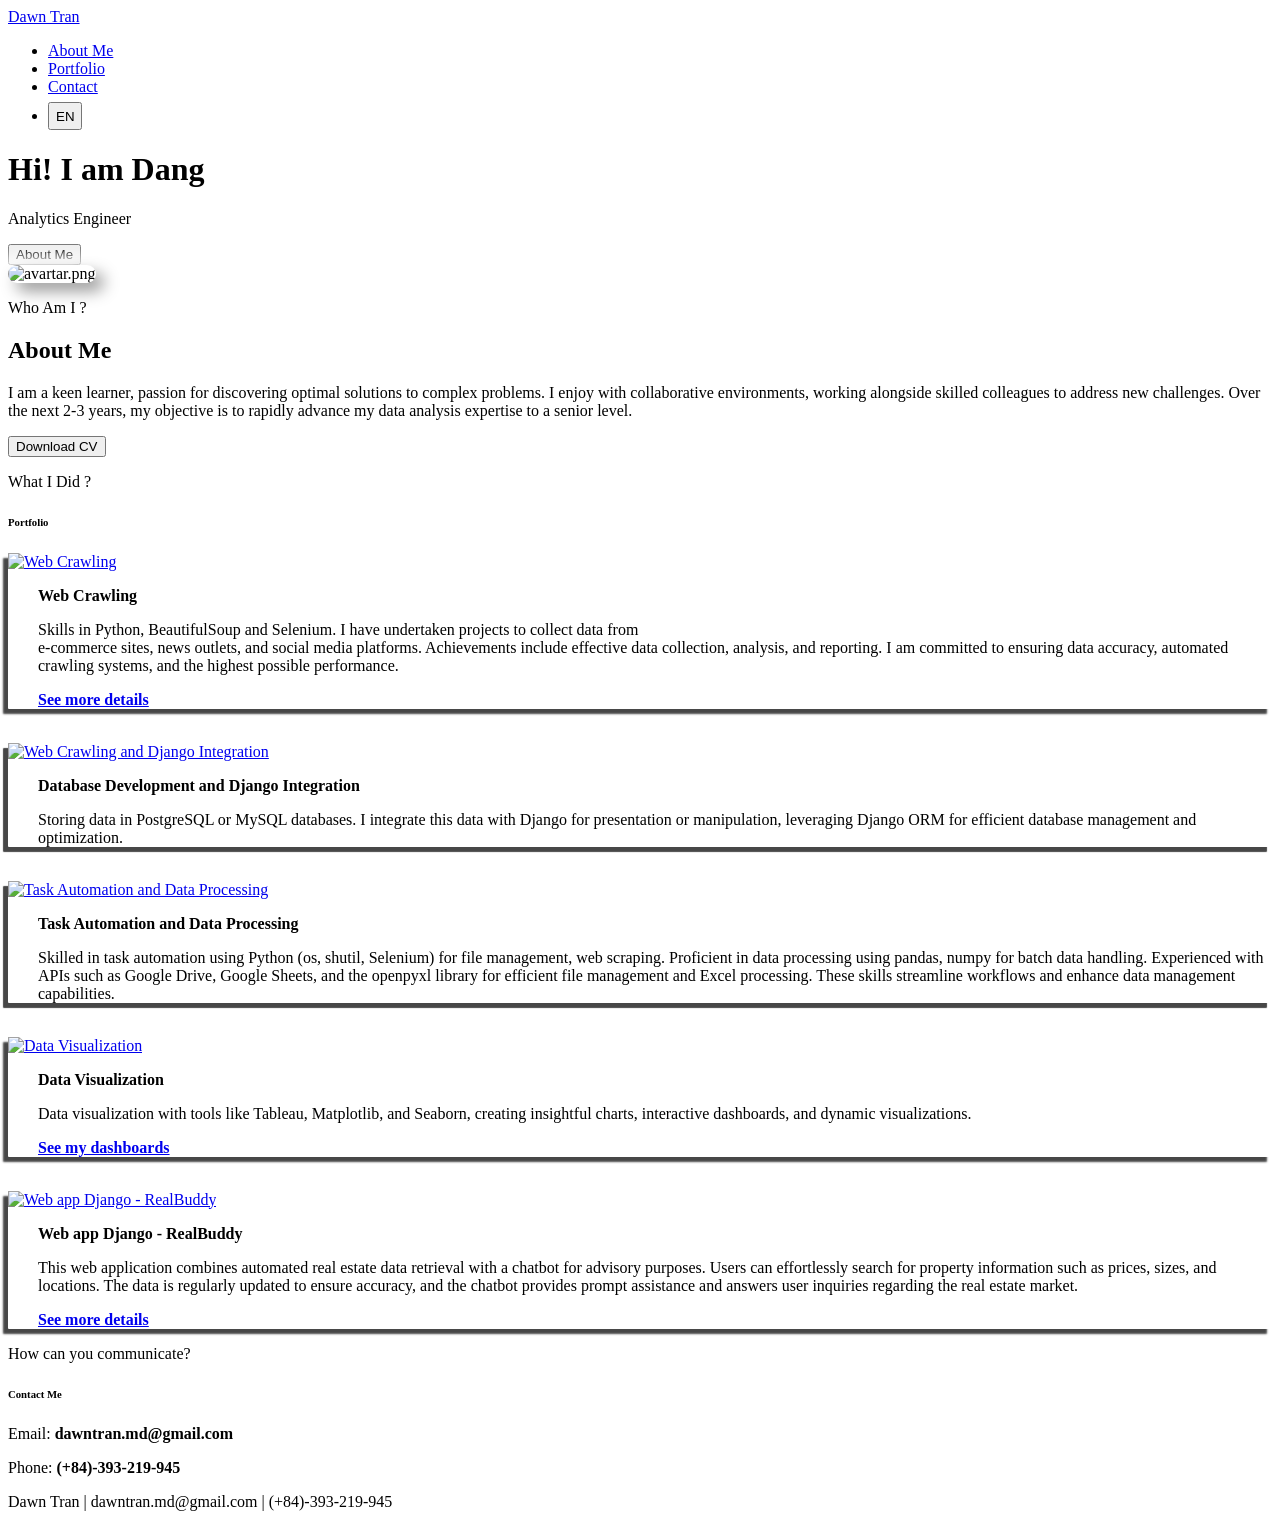
==== commit ec0dd96d: "Initial commit: Portfolio website for GitHub Pages" ====
--- a/docs/index.html
+++ b/docs/index.html
@@ -8,9 +8,9 @@
       <meta name="author" content="Devcrud">
       <title>Dawn Tran's Portfolio</title>
       <!-- font icons -->
-      <link rel="stylesheet" href= 'dawntran/assets/vendors/themify-icons/css/themify-icons.css'>
+      <link rel="stylesheet" href="/portfolio/dawntran/assets/vendors/themify-icons/css/themify-icons.css">
       <!-- Bootstrap + Meyawo main styles -->
-    <link rel="stylesheet" href='dawntran/assets/css/dawntran.css'>
+    <link rel="stylesheet" href="/portfolio/dawntran/assets/css/dawntran.css">
     
   </head>
   <style>
@@ -33,25 +33,25 @@
       <!-- Page Navbar -->
       <nav class="custom-navbar" data-spy="affix" data-offset-top="20">
         <div class="container">
-            <a class="logo" href='index.html'>Dawn Tran</a>
+            <a class="logo" href="/portfolio/index.html">Dawn Tran</a>
               <ul class="nav">
                 <!-- <li class="item">
-                  <a class="link" href='index.html'>Home</a>
+                  <a class="link" href="/portfolio/index.html">Home</a>
                 </li> -->
                 <li class="item en">
-                  <a class="link" href='index.html#about'>About Me</a>
+                  <a class="link" href="/portfolio/index.html#about">About Me</a>
                 </li>
                 <li class="item vi hidden">
-                  <a class="link" href='index.html#about'>Giới thiệu bản thân</a>
+                  <a class="link" href="/portfolio/index.html#about">Giới thiệu bản thân</a>
                 </li>
                 <li class="item">
-                  <a class="link" href='index.html#portfolio'>Portfolio</a>
+                  <a class="link" href="/portfolio/index.html#portfolio">Portfolio</a>
                 </li>
                 <li class="item en" style="width: 57px; height: 24px">
-                  <a class="link" href='index.html#contact'>Contact</a>
+                  <a class="link" href="/portfolio/index.html#contact">Contact</a>
                 </li>
                 <li class="item item_contact vi hidden" style="width: 57px; height: 24px">
-                  <a class="link" href='index.html#contact'>Liên hệ</a>
+                  <a class="link" href="/portfolio/index.html#contact">Liên hệ</a>
                 </li>
                 <li class="item">
                   <button class="btn_lang" style="width:34px; height: 28px; " id="language-toggle">EN</button>
@@ -99,7 +99,7 @@
 	<div class="about">
 		<div class="about-img-holder">
 			<img  style="width: 300px; border-radius: 10px;box-shadow:  8px 8px 16px #989898,
-             -8px -8px 16px #ffffff;" src='dawntran/assets/imgs/homepage/avatar_1.jpg' class="about-img" alt="avartar.png">
+             -8px -8px 16px #ffffff;" src="/portfolio/dawntran/assets/imgs/homepage/avatar_1.jpg" class="about-img" alt="avartar.png">
 		</div>
 		<div class="about-caption" id="about">
 			<p class="section-subtitle en">Who Am I ?</p>
@@ -133,18 +133,18 @@
 								 5px -5px 2px #ffffff;">
 		  <div class="col-md-3" style="padding-left: 0px;">
 			  <a style="width: 300px; pointer-events: none;"  href='#' class="portfolio-card">
-				  <img style="width: 300px;" src='dawntran/assets/imgs/homepage/data-crawling.jpg' class="portfolio-card-img" alt="Web Crawling">                      
+				  <img style="width: 300px;" src="/portfolio/dawntran/assets/imgs/homepage/data-crawling.jpg" class="portfolio-card-img" alt="Web Crawling">                      
 			  </a>
 		  </div>
 			<div class="col-md-9 en" style="text-align: left; padding-left: 30px;">
 				<p class="font-weight-normal"><strong>Web Crawling</strong></p>
 				<p class="font-weight-normal">Skills in Python, BeautifulSoup and Selenium. I have undertaken projects to collect data from <br>e-commerce sites, news outlets, and social media platforms. Achievements include effective data collection, analysis, and reporting. I am committed to ensuring data accuracy, automated crawling systems, and the highest possible performance.</p>
-				<p class="font-weight-normal"><strong><a href='data-scraping-real-estate.html'>See more details</a></strong></p>
+				<p class="font-weight-normal"><strong><a href="/portfolio/data-scraping-real-estate.html">See more details</a></strong></p>
 		  </div>
 			<div class="col-md-9 vi hidden" style="text-align: left; padding-left: 30px;">
 				<p class="font-weight-normal"><strong>Thu thập dữ liệu Web</strong></p>
 				<p class="font-weight-normal">Kiến thức và kĩ năng về Python, BeautifulSoup và Selenium đã giúp tôi đã thực hiện các dự án thu thập dữ liệu từ các trang thương mại điện tử, các trang tin tức và các nền tảng mạng xã hội. Bao gồm việc thu thập dữ liệu hiệu quả, phân tích và báo cáo dữ liệu đảm bảo độ chính xác của dữ liệu, các hệ thống tự động thu thập dữ liệu và hiệu suất cao nhất có thể.</p>
-				<p class="font-weight-normal"><strong><a href='data-scraping-real-estate.html'>Xem chi tiết</a></strong></p>
+				<p class="font-weight-normal"><strong><a href="/portfolio/data-scraping-real-estate.html">Xem chi tiết</a></strong></p>
 		  </div>
 	  </div><!-- end of row -->
 		<br>
@@ -153,7 +153,7 @@
 								 5px -5px 1px #ffffff;">
 		  <div class="col-md-3" style="padding-left: 0px;">
 			  <a style="width: 300px;pointer-events: none;"  href='#' class="portfolio-card">
-				  <img style="width: 300px;" src='dawntran/assets/imgs/homepage/data-storage.png' class="portfolio-card-img" alt="Web Crawling and Django Integration ">                      
+				  <img style="width: 300px;" src="/portfolio/dawntran/assets/imgs/homepage/data-storage.png" class="portfolio-card-img" alt="Web Crawling and Django Integration ">                      
 			  </a>
 		  </div>
 			<div class="col-md-9 en" style="text-align: left; padding-left: 30px;">
@@ -171,7 +171,7 @@
 								 5px -5px 1px #ffffff;">
 		  <div class="col-md-3" style="padding-left: 0px;">
 			  <a style="width: 300px;pointer-events: none;"  href='#' class="portfolio-card">
-				  <img style="width: 300px;" src='dawntran/assets/imgs/homepage/task-automation.png' class="portfolio-card-img" alt="Task Automation and Data Processing">                      
+				  <img style="width: 300px;" src="/portfolio/dawntran/assets/imgs/homepage/task-automation.png" class="portfolio-card-img" alt="Task Automation and Data Processing">                      
 			  </a>
 		  </div>
 			<div class="col-md-9 en" style="text-align: left; padding-left: 30px;">
@@ -189,18 +189,18 @@
 								 5px -5px 2px #ffffff;">
 		  <div class="col-md-3" style="padding-left: 0px;">
 			  <a style="width: 300px;pointer-events: none;"  href='#' class="portfolio-card">
-				  <img style="width: 300px;" src='dawntran/assets/imgs/homepage/data-visualization.png' class="portfolio-card-img" alt="Data Visualization">                     
+				  <img style="width: 300px;" src="/portfolio/dawntran/assets/imgs/homepage/data-visualization.png" class="portfolio-card-img" alt="Data Visualization">                     
 			  </a>
 		  </div>
 			<div class="col-md-9 en" style="text-align: left; padding-left: 30px;">
 				<p class="font-weight-normal"><strong>Data Visualization</strong></p>
 				<p class="font-weight-normal">Data visualization with tools like Tableau, Matplotlib, and Seaborn, creating insightful charts, interactive dashboards, and dynamic visualizations.</p>
-				<p class="font-weight-normal"><strong><a href='menu-dashboard.html'>See my dashboards</a></strong></p>
+				<p class="font-weight-normal"><strong><a href="/portfolio/menu-dashboard.html">See my dashboards</a></strong></p>
 		  </div>
 			<div class="col-md-9 vi hidden" style="text-align: left; padding-left: 30px;">
 				<p class="font-weight-normal"><strong>Trực quan hoá dữ liệu</strong></p>
 				<p class="font-weight-normal">Trực quan hóa dữ liệu với các công cụ như Tableau, Matplotlib và Seaborn. Tạo ra các dashboard phục vụ các nhu cầu cụ thể.</p>
-				<p class="font-weight-normal"><strong><a href='menu-dashboard.html'>Danh sách dashboard tại đây!</a></strong></p>
+				<p class="font-weight-normal"><strong><a href="/portfolio/menu-dashboard.html">Danh sách dashboard tại đây!</a></strong></p>
 		  </div>
 	  </div><!-- end of row -->
 		<br>
@@ -209,18 +209,18 @@
 								 5px -5px 2px #ffffff;">
 		  <div class="col-md-3" style="padding-left: 0px;">
 			  <a style="width: 300px;pointer-events: none;"  href='#' class="portfolio-card">
-				  <img style="width: 300px;" src='dawntran/assets/imgs/homepage/webapp.png' class="portfolio-card-img" alt="Web app Django - RealBuddy">                     
+				  <img style="width: 300px;" src="/portfolio/dawntran/assets/imgs/homepage/webapp.png" class="portfolio-card-img" alt="Web app Django - RealBuddy">                     
 			  </a>
 		  </div>
 			<div class="col-md-9 en" style="text-align: left; padding-left: 30px;">
 				<p class="font-weight-normal"><strong>Web app Django - RealBuddy</strong></p>
 				<p class="font-weight-normal">This web application combines automated real estate data retrieval with a chatbot for advisory purposes. Users can effortlessly search for property information such as prices, sizes, and locations. The data is regularly updated to ensure accuracy, and the chatbot provides prompt assistance and answers user inquiries regarding the real estate market.</p>
-				<p class="font-weight-normal"><strong><a href='webapp-real-estate.html'>See more details</a></strong></p>
+				<p class="font-weight-normal"><strong><a href="/portfolio/webapp-real-estate.html">See more details</a></strong></p>
 		  </div>
 			<div class="col-md-9 vi hidden" style="text-align: left; padding-left: 30px;">
 				<p class="font-weight-normal"><strong>Web app Django - RealBuddy</strong></p>
 				<p class="font-weight-normal">Ứng dụng web này kết hợp tự động hóa việc thu thập dữ liệu bất động sản với một chatbot để cung cấp tư vấn. Người dùng có thể dễ dàng tìm kiếm thông tin về bất động sản như giá cả, diện tích và vị trí. Dữ liệu được cập nhật thường xuyên để đảm bảo độ chính xác, và chatbot cung cấp hỗ trợ nhanh chóng và trả lời các câu hỏi của người dùng về thị trường bất động sản.</p>
-				<p class="font-weight-normal"><strong><a href='webapp-real-estate.html'>Xem chi tiết</a></strong></p>
+				<p class="font-weight-normal"><strong><a href="/portfolio/webapp-real-estate.html">Xem chi tiết</a></strong></p>
 		  </div>
 	  </div><!-- end of row -->
   </div><!-- end of container -->
@@ -257,14 +257,14 @@
       </div> <!-- end of page footer -->
     
     <!-- core  -->
-      <script src='dawntran/assets/vendors/jquery/jquery-3.4.1.js'></script>
-      <script src='dawntran/assets/vendors/bootstrap/bootstrap.bundle.js'></script>
+      <script src="/portfolio/dawntran/assets/vendors/jquery/jquery-3.4.1.js"></script>
+      <script src="/portfolio/dawntran/assets/vendors/bootstrap/bootstrap.bundle.js"></script>
 
       <!-- bootstrap 3 affix -->
-    <script src='dawntran/assets/vendors/bootstrap/bootstrap.affix.js'></script>
+    <script src="/portfolio/dawntran/assets/vendors/bootstrap/bootstrap.affix.js"></script>
 
     <!-- Meyawo js -->
-    <script src='dawntran/assets/js/meyawo.js'></script>
+    <script src="/portfolio/dawntran/assets/js/meyawo.js"></script>
     <script>
       document.getElementById('language-toggle').addEventListener('click', function() {
           var englishTexts = document.querySelectorAll('.en');
